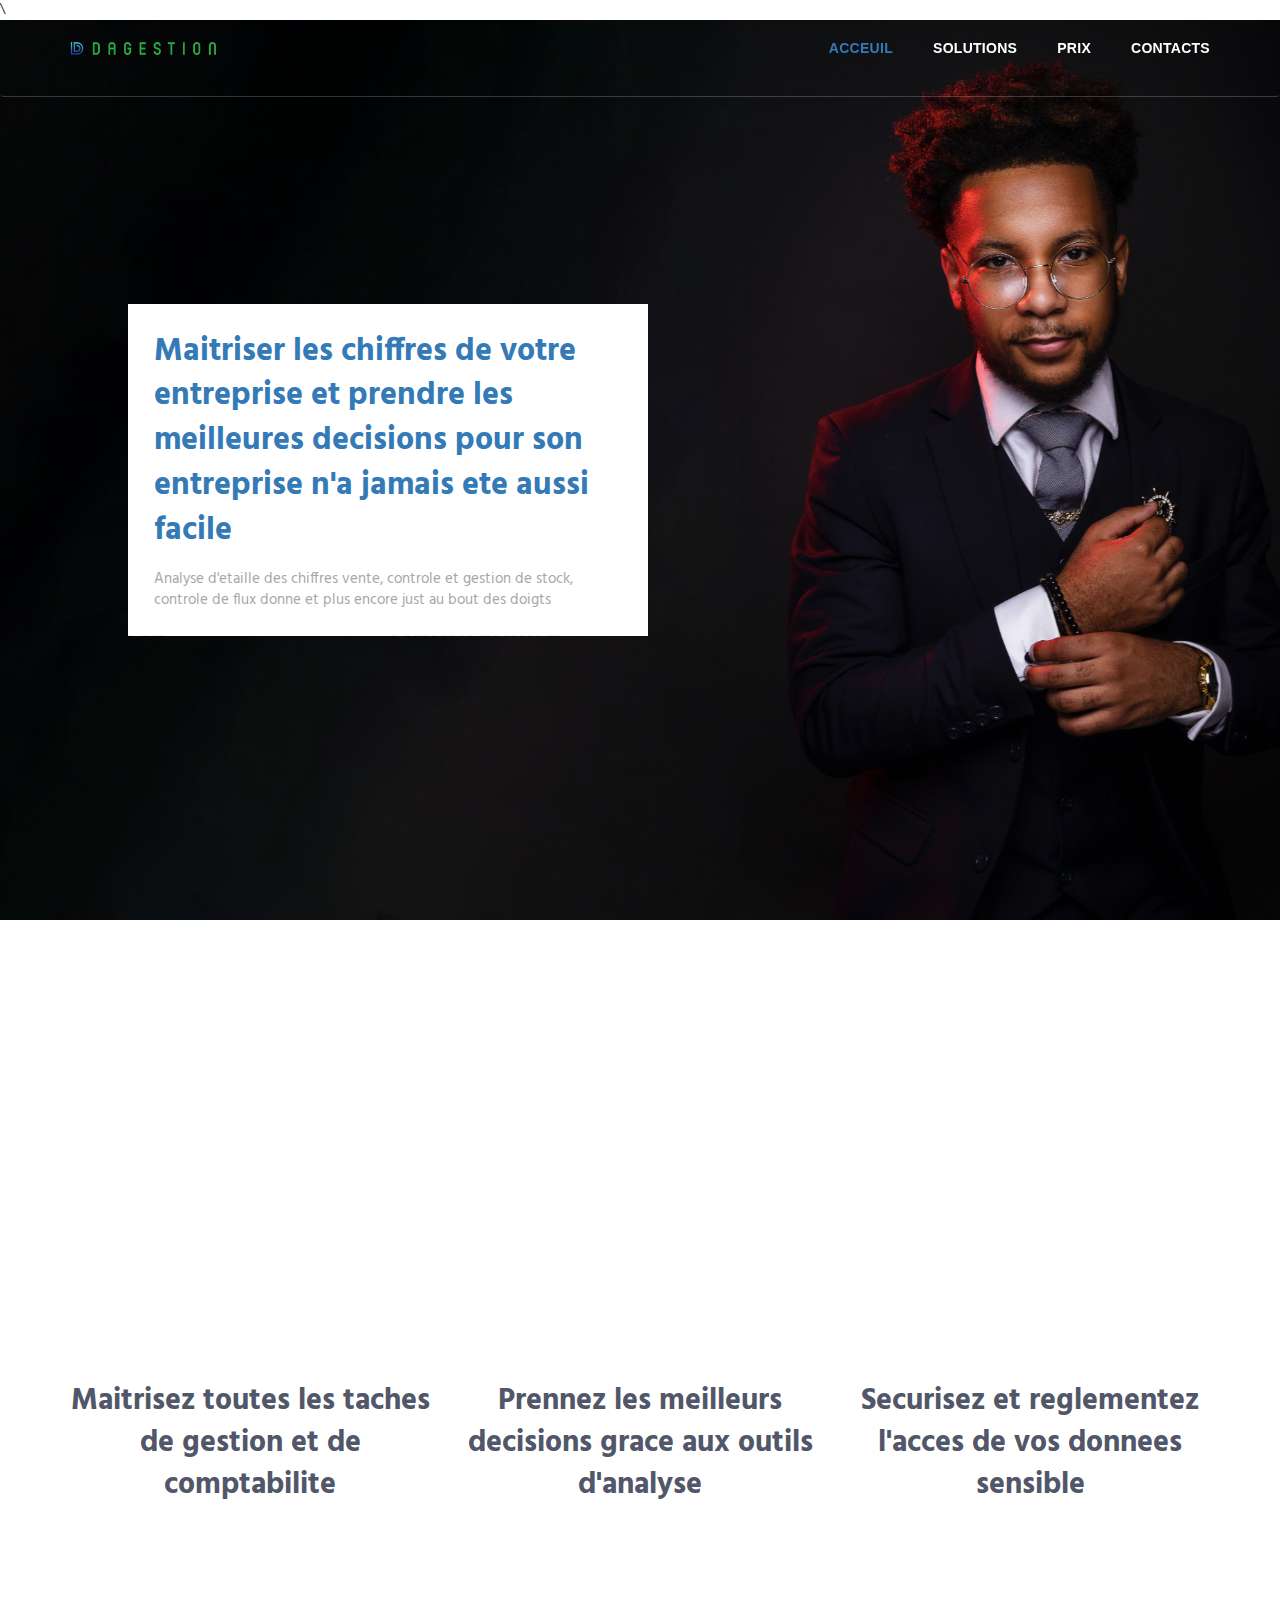
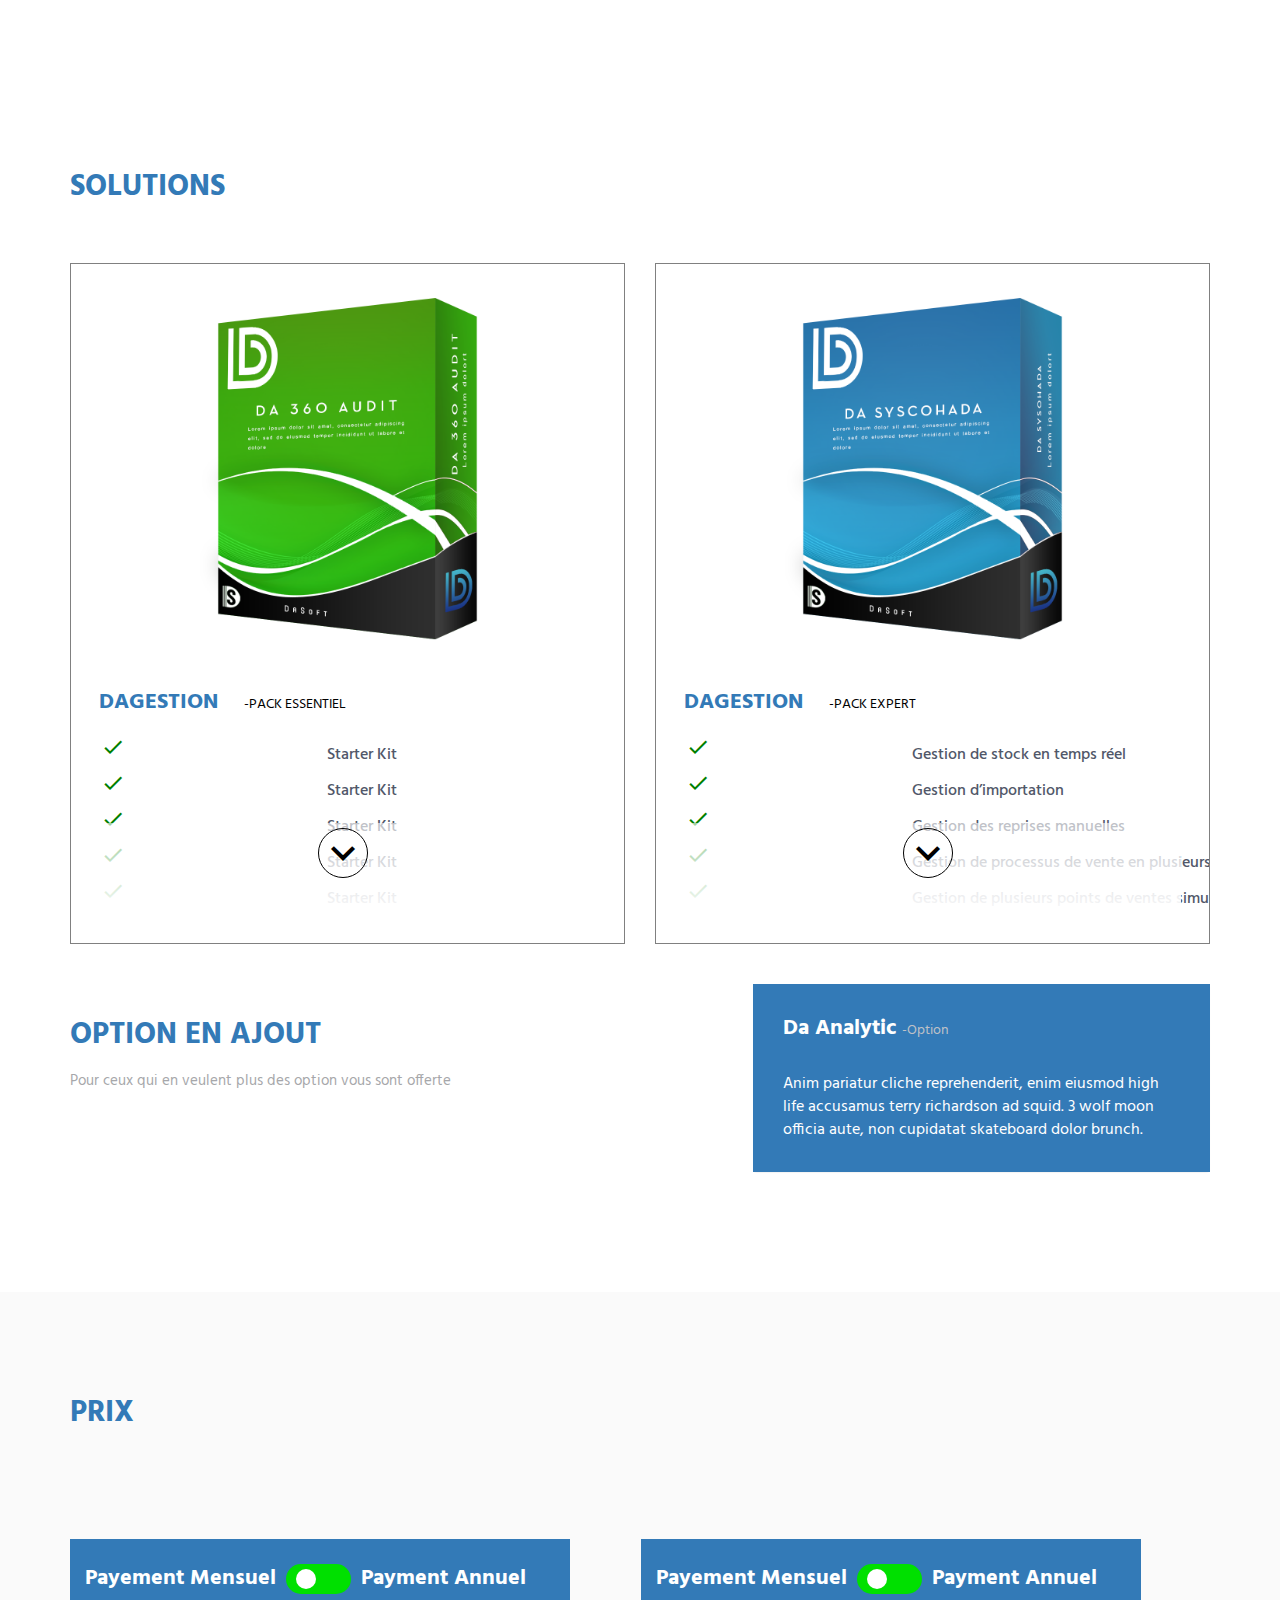
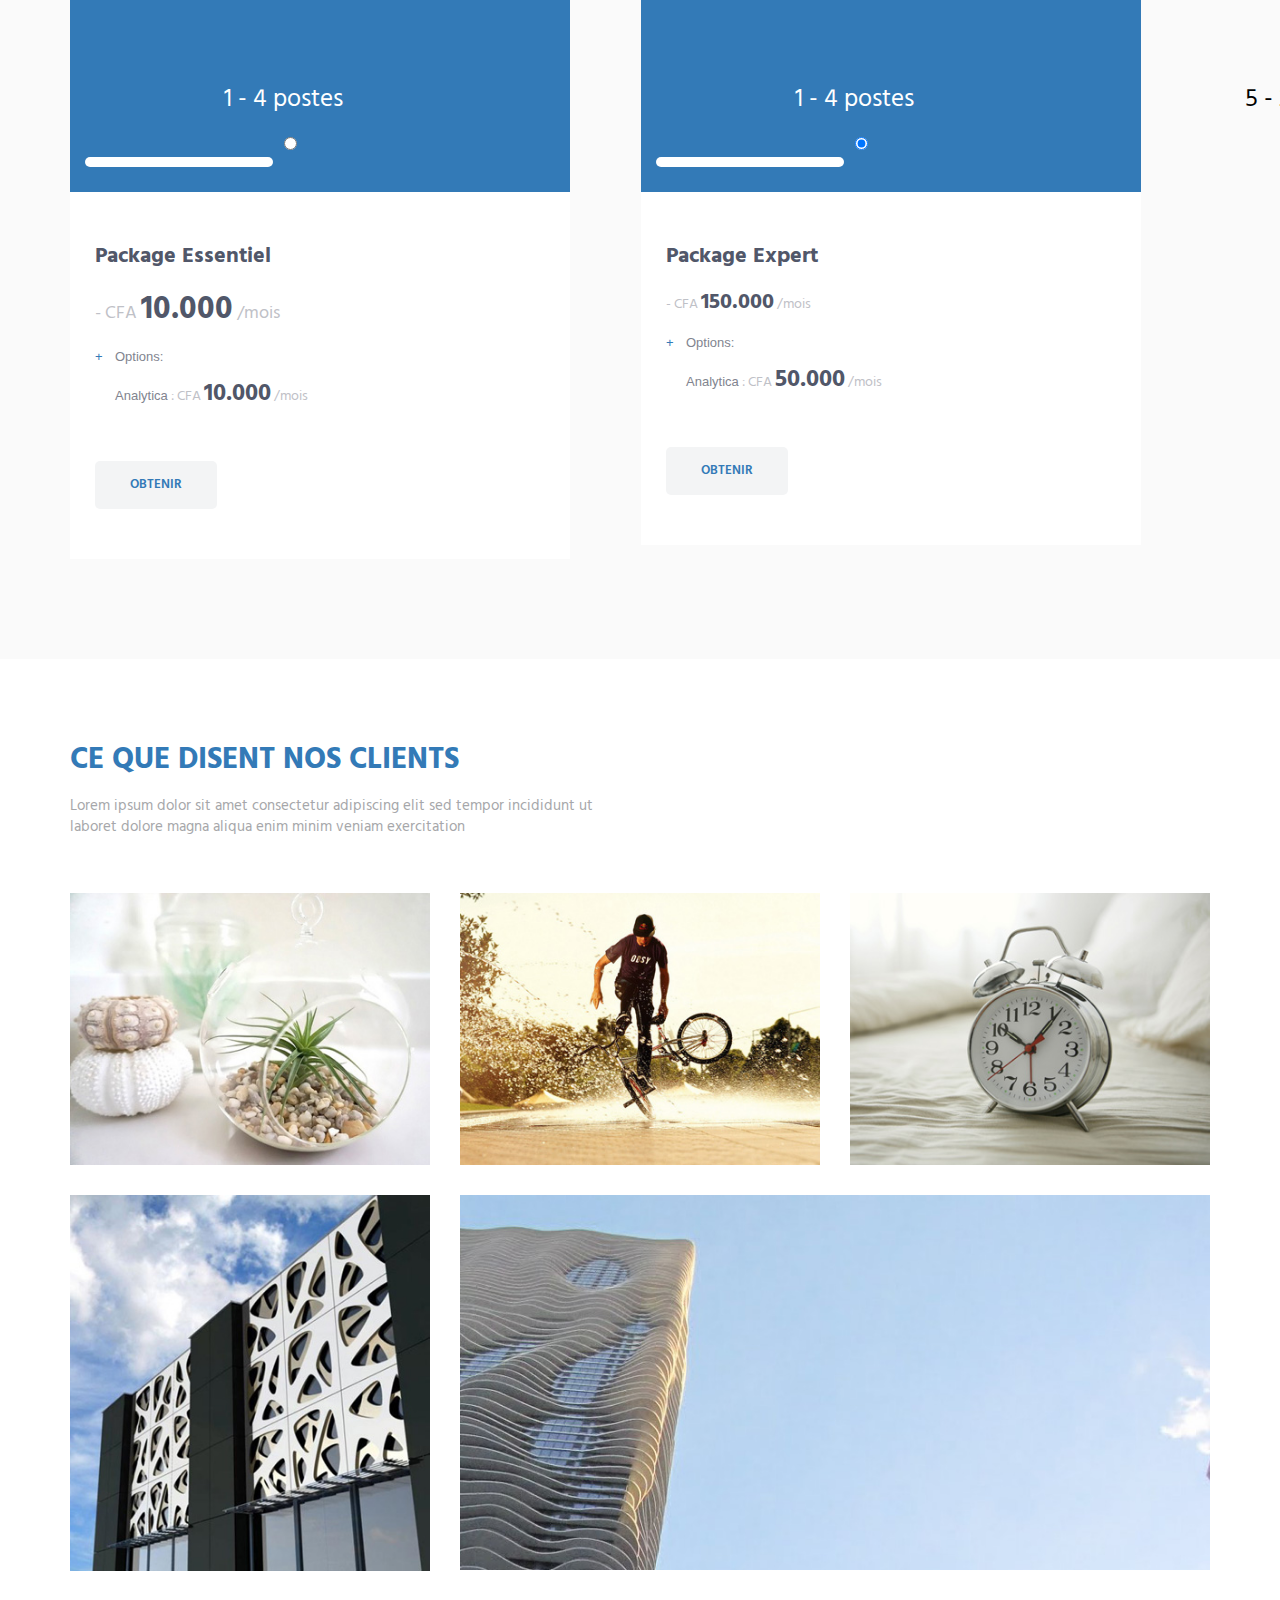
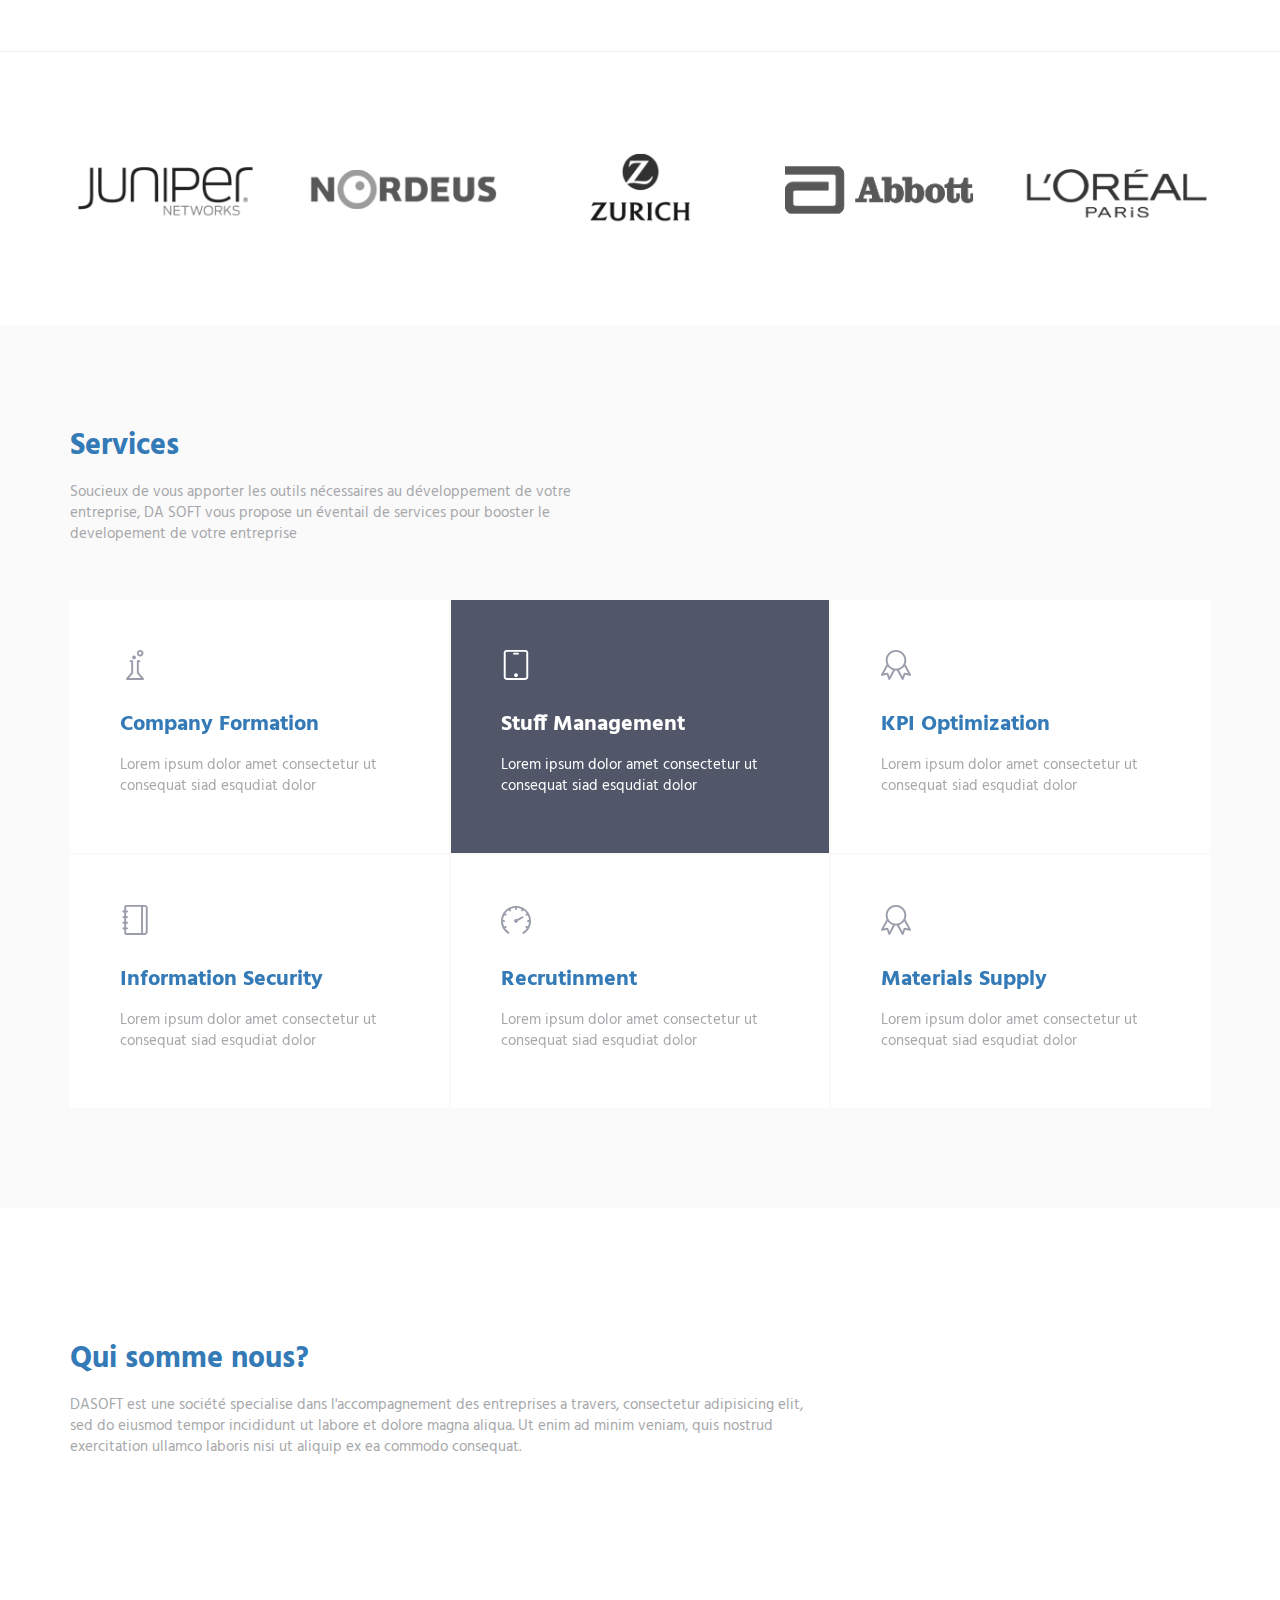
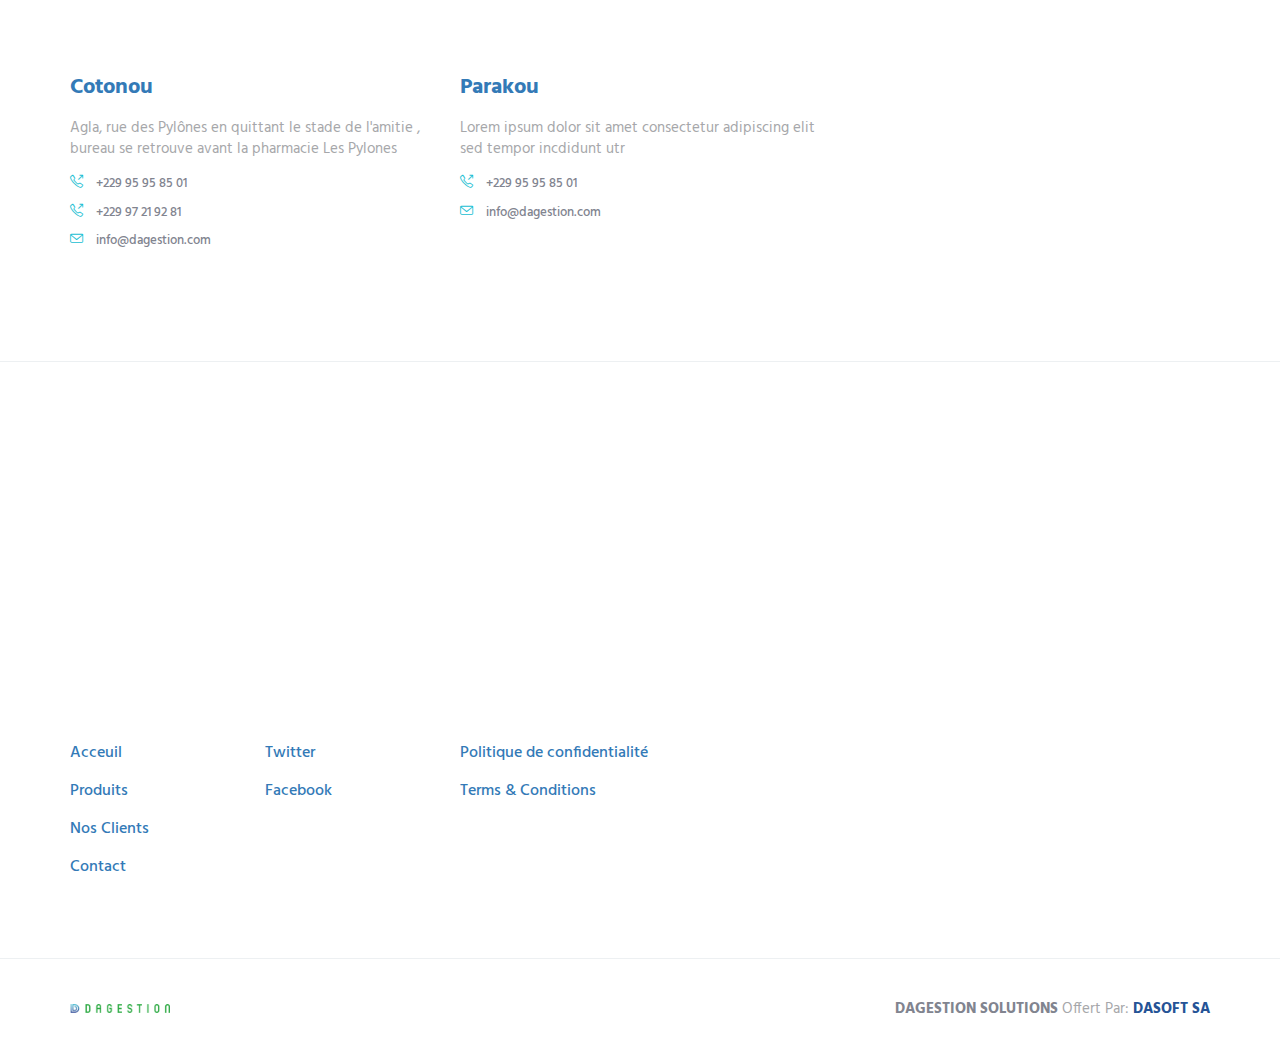
==== index.html @ d32b9fd8 "new additions" ====
<!DOCTYPE html>

<html lang="en" class="no-js">

<head>
    <meta charset="utf-8" />
    <title>FlameOnePage Free Template by FairTech</title>
    <meta http-equiv="X-UA-Compatible" content="IE=edge">
    <meta content="width=device-width, initial-scale=1" name="viewport" />
    <meta content="FlameOnePage freebie theme for web startups by FairTech SEO." name="description" />
    <meta content="FairTech" name="author" />
    <link href="http://fonts.googleapis.com/css?family=Hind:300,400,500,600,700" rel="stylesheet" type="text/css">
    <link href="//netdna.bootstrapcdn.com/font-awesome/4.0.3/css/font-awesome.css" rel="stylesheet">
    <link href="vendor/simple-line-icons/simple-line-icons.min.css" rel="stylesheet" type="text/css" />\
    <link href="https://fonts.googleapis.com/icon?family=Material+Icons" rel="stylesheet">
    <link href="vendor/bootstrap/css/bootstrap.min.css" rel="stylesheet" type="text/css" />
    <link rel="stylesheet" href="css/custom.css">
    <link href="css/animate.css" rel="stylesheet">
    <link href="vendor/swiper/css/swiper.min.css" rel="stylesheet" type="text/css" />
    <link href="css/layout.min.css" rel="stylesheet" type="text/css" />
    <link rel="shortcut icon" href="favicon.ico" />
</head>


<body id="body" data-spy="scroll" data-target=".header">

    <header class="header navbar-fixed-top">
        <nav class="navbar" role="navigation">
            <div class="container">
                <div class="menu-container js_nav-item">
                    <button type="button" class="navbar-toggle" data-toggle="collapse" data-target=".nav-collapse">
                        <span class="sr-only">Toggle navigation</span>
                        <span class="toggle-icon"></span>
                    </button>

                    <div class="logo">
                        <a class="logo-wrap" href="#body">
                            <img class="logo-img logo-img-main" width="250px" height="28px" src="img/logo_dagestion.png"
                                alt="FlameOnePage Logo">
                            <img class="logo-img logo-img-active" width="250px" height="28px"
                                src="img/logo_dagestion.png" alt="FlameOnePage Dark Logo">
                        </a>
                    </div>
                </div>

                <div class="collapse navbar-collapse nav-collapse">

                    <!--div class="language-switcher">
					  <ul class="nav-lang">
                        <li><a class="active" href="#">EN</a></li>
					    <li><a href="#">DE</a></li>
						<li><a href="#">FR</a></li>
					  </ul>
					</div--->

                    <div class="menu-container">
                        <ul class="nav navbar-nav navbar-nav-right">
                            <li class="js_nav-item nav-item"><a class="nav-item-child nav-item-hover"
                                    href="#body">Acceuil</a></li>
                            <li class="js_nav-item nav-item"><a class="nav-item-child nav-item-hover"
                                    href="#products">Solutions</a></li>
                            <li class="js_nav-item nav-item"><a class="nav-item-child nav-item-hover"
                                    href="#price">Prix</a></li>
                            <li class="js_nav-item nav-item"><a class="nav-item-child nav-item-hover"
                                    href="#contact">Contacts</a></li>
                        </ul>
                    </div>
                </div>
            </div>
        </nav>
    </header>

    <!-- <div id="carousel-example-generic" class="carousel slide" data-ride="carousel">
            <div class="container">
                <ol class="carousel-indicators">
                    <li data-target="#carousel-example-generic" data-slide-to="0" class="active"></li>
                    <li data-target="#carousel-example-generic" data-slide-to="1"></li>
                </ol>
            </div>

            <div class="carousel-inner" role="listbox">
                <div class="item active">
                    <img class="img-responsive" src="img/1920x1080/01.jpg" alt="Slider Image">
                    <div class="container">
                        <div class="carousel-centered">
                            <div class="margin-b-40">
                                <h1 class="carousel-title">Hi-End Solutions</h1>
                                <p class="color-white">Lorem ipsum dolor amet consectetur adipiscing dolore magna aliqua <br/> enim minim estudiat veniam siad venumus dolore</p>
                            </div>
                            <a href="#" class="btn-theme btn-theme-sm btn-white-brd text-uppercase">Details</a>
                        </div>
                    </div>
                </div>
                <div class="item">
                    <img class="img-responsive" src="img/1920x1080/02.jpg" alt="Slider Image">
                    <div class="container">
                        <div class="carousel-centered">
                            <div class="margin-b-40">
                                <h2 class="carousel-title">Personal Approach</h2>
                                <p class="color-white">Lorem ipsum dolor amet consectetur adipiscing dolore magna aliqua <br/> enim minim estudiat veniam siad venumus dolore</p>
                            </div>
                            <a href="#" class="btn-theme btn-theme-sm btn-white-brd text-uppercase">Take a Tour</a>
                        </div>
                    </div>
                </div>
            </div>
        </div> -->
    <div class="carousel">
        <div class="carousel-inner">
            <div class="item">
                <img class="img-responsive" src="./img/1920x1080/carousel_0.jpg" alt="firt image bkground">
                <div class="containe">
                    <div class="carousel-centered welcome-message">
                        <p class="moto">
                            Maitriser les chiffres de votre entreprise et prendre les meilleures decisions pour son
                            entreprise
                            n'a jamais ete aussi facile
                        </p>
                        <p>Analyse d'etaille des chiffres vente, controle et gestion de stock, controle de flux donne et
                            plus encore just au bout des doigts</p>

                    </div>
                </div>
            </div>
        </div>

    </div>
    <!--========== SLIDER ==========-->

    <!--========== PAGE LAYOUT ==========-->
    <!-- About -->
    <div id="about">
        <div class="content-lg container">
            <!-- Masonry Grid -->
            <div class="masonry-grid row">
                <div class="masonry-grid-sizer col-xs-6 col-sm-6 col-md-1"></div>
                <div class="masonry-grid-item col-xs-12 col-sm-6 col-md-4 sm-margin-b-30">
                    <img class="full-width img-responsive wow fadeInUp" src="img/500x500/comptabilite.jpg"
                        alt="Portfolio Image" data-wow-duration=".3" data-wow-delay=".2s">
                    <div class="margin-b-60">
                        <h2>Maitrisez toutes les taches de gestion et de comptabilite</h2>
                    </div>
                </div>
                <div class="masonry-grid-item col-xs-12 col-sm-6 col-md-4">
                    <img class="full-width img-responsive wow fadeInUp" src="img/500x500/stats1.jpg"
                        alt="Portfolio Image" data-wow-duration=".3" data-wow-delay=".3s">
                    <div class="margin-b-60">
                        <h2>Prennez les meilleurs decisions grace aux outils d'analyse</h2>
                    </div>
                </div>
                <div class="masonry-grid-item col-xs-12 col-sm-6 col-md-4">
                    <img class="full-width img-responsive wow fadeInUp" src="img/500x500/secutite.jpg"
                        alt="Portfolio Image" data-wow-duration=".3" data-wow-delay=".4s">
                    <div class="margin-t-60 margin-b-60">
                        <h2>Securisez et reglementez l'acces de vos donnees sensible</h2>
                    </div>
                </div>
            </div>
            <!-- End Masonry Grid -->
        </div>


    </div>
    <!-- End About -->

    <!-- Latest Products -->
    <div id="products" class="bg-color-sky-ligh">
        <div class="content-lg container ">
            <div class="row margin-b-40">
                <div class="col-sm-6">
                    <h2>SOLUTIONS</h2>
                </div>
            </div>
            <!--// end row -->

            <div class="row">
                <!-- Latest Products -->
                <div class="col-sm-6 sm-margin-b-50">
                    <div  class="product ">
                        <div class="margin-b-20">
                            <img class="img-responsive" src="img/produits/da_360_audit.png" alt="Latest Products Image">
                        </div>
                        <h4><a href="#">DAGESTION</a> <span class="text-uppercase margin-l-20">-Pack Essentiel</span></h4>
                        <ul>
                            <li><span class="material-icons">done_outline</span>Starter Kit</li>
                            <li><span class="material-icons">done_outline</span>Starter Kit</li>
                            <li><span class="material-icons">done_outline</span>Starter Kit</li>
                            <li><span class="material-icons">done_outline</span>Starter Kit</li>
                            <li><span class="material-icons">done_outline</span>Starter Kit</li>
    
                        </ul>
                        <!-- <div>
                            <a class="link" href="./page/daretaits.html#daretail">En savoir</a>
    
                        </div> -->
                        <div class="more">
                            <span style=" color: black; margin-left: 44%; margin-top: 1%; font-size: 48px;" class="material-icons">
                                expand_more
                                </span>
                        </div>
                    </div>
                </div>
                <!-- End Latest Products -->

                <!-- Latest Products -->
                <div  class="col-sm-6 sm-margin-b-50">
                    <div class="product">
                        <div class="margin-b-20">
                            <img class="img-responsive" src="img/produits/da_syscohada.png" alt="Latest Products Image">
                        </div>
                        <h4><a href="#">DAGESTION</a> <span class="text-uppercase margin-l-20">-Pack Expert</span></h4>
                        <ul>
                            <li><span class="material-icons">done_outline</span>Gestion de stock en temps réel</li>
                            <li><span class="material-icons">done_outline</span>Gestion d’importation</li>
                            <li><span class="material-icons">done_outline</span>Gestion des reprises manuelles</li>
                            <li><span class="material-icons">done_outline</span>Gestion de processus de vente en plusieurs étapes</li>
                            <li><span class="material-icons">done_outline</span>Gestion de plusieurs points de ventes simultané</li>
                            <!-- <li><span class="material-icons">done_outline</span>Gestion des ventes de compensation et de complément</li>
                            <li><span class="material-icons">done_outline</span>Gestion des annulations de vente et de retour de stock très sécurisé</li> -->
                        </ul>
                        <div class="more">
                            <span style=" color: black; margin-left: 44%; margin-top: 1%; font-size: 48px;" class="material-icons">
                                expand_more
                                </span>
                        </div>
                    </div>
                </div>
                <!-- End Latest Products -->
            </div>
            <div id="options" class="row">
                <div class="col-md-5 col-sm-5 md-margin-b-60">
                    <div class="margin-t-50 margin-b-30">
                        <h2>OPTION EN AJOUT</h2>
                        <p>Pour ceux qui en veulent plus des option vous sont offerte</p>
                    </div>
                </div>
                <div class="col-md-5 col-sm-7 col-md-offset-2">
                    <!-- Accordion -->
                    <div class="accordion">
                        <div class="panel-group" id="accordion" role="tablist" aria-multiselectable="true">
                            <div class="panel panel-default">
                                <div class="panel-heading" role="tab" id="headingOne">
                                    <h4 class="panel-title">
                                        <a class="panel-title-child" role="button" data-toggle="collapse"
                                            data-parent="#accordion" href="#collapseOne" aria-expanded="true"
                                            aria-controls="collapseOne">
                                            Da Analytic <span>-Option</span>
                                        </a>
                                    </h4>
                                </div>
                                <div id="collapseOne" class="panel-collapse collapse in" role="tabpanel"
                                    aria-labelledby="headingOne">
                                    <div class="panel-body">
                                        Anim pariatur cliche reprehenderit, enim eiusmod high life accusamus terry
                                        richardson ad squid. 3 wolf moon officia aute, non cupidatat skateboard dolor
                                        brunch.
                                    </div>
                                </div>
                            </div>
                            <!-- <div class="panel panel-default">
                                <div class="panel-heading" role="tab" id="headingTwo">
                                    <h4 class="panel-title">
                                        <a class="collapsed panel-title-child" role="button" data-toggle="collapse"
                                            data-parent="#accordion" href="#collapseTwo" aria-expanded="false"
                                            aria-controls="collapseTwo">
                                            Air Controle <span>-Option</span>
                                        </a>
                                    </h4>
                                </div>
                                <div id="collapseTwo" class="panel-collapse collapse" role="tabpanel"
                                    aria-labelledby="headingTwo">
                                    <div class="panel-body">
                                        Anim pariatur cliche reprehenderit, enim eiusmod high life accusamus terry
                                        richardson ad squid. 3 wolf moon officia aute, non cupidatat skateboard dolor
                                        brunch.
                                    </div>
                                </div>
                            </div> -->
                        </div>
                    </div>
                    <!-- End Accodrion -->
                </div>
            </div>
            <!--// end row -->
            <!--// end row -->
        </div>
    </div>
    <!-- End Latest Products -->

    <!-- Pricing -->
    <div id="price">
        <div class="bg-color-sky-light">
            <div class="content-lg container">
                <div class="row margin-b-40">
                    <div class="col-sm-6">
                        <h2>PRIX</h2>
                    </div>
                </div>
                <div class="row row-space-1">
                    <div class=" col-sm-6 sm-margin-b-2">
                        <!-- Pricing -->
                        <div class="pricing">
                            <div  class=" pricing-top">
                               
                                    <div style="display: flex; ">

                                        <h3 style="color: white;">Payement Mensuel</h5>
                                        <div class="toogle"
                                            onclick="handlePaymentPeriod()">
                                            <div id="toogler" class="toogle-month"></div>
                                        </div>
                                        <h3 style="color: white;">Payment Annuel</h5>
                                    </div>
                                    <div style="display: flex; padding-top: 4%; padding-right: 8%; padding-left: 8%; ">
                                        <div class="post" style="margin-right: 30%;">
                                            <span style="margin-bottom: 5px;" id="pricing-icon" class="material-icons first-light">
                                                monitor
                                            </span>
                                            <p style="color: white; " class="first-light">1 - 4 postes</p>
                                            <!-- <p style="color: white; ">Posts</p> -->
                                            <div>
                                                <!-- <div></div> -->
                                                <input type="radio"onclick="handleMoveBar(1)" name="post" value="1" checked="true"/>

                                            </div>
                                        </div>
                                       
                                        <div class="post" style="margin-left: auto;">
                                            <span style="margin-bottom: 5px; color: black;" id="pricing-icon" class="material-icons second-light">
                                                monitor
                                            </span>
                                            <p style="color: black; text-align: center;" class="second-light">5 - 20 postes</p>
                                            <div>
                                                <!-- <div></div> -->
                                                <!-- <div></div> -->
                                                <input type="radio" onclick="handleMoveBar(5)" name="post" value="5"/>
                                            </div>
                                        </div>

                                    </div>
                                    <div class="selection-bar"></div>

                            </div>
                            <div style="padding: 10% 5% 10% 5%;">

                                <h3>Package Essentiel</h3>
                                <h3 id="price-amount"><span> - CFA </span>10.000<span> /mois</span></h3>
                                <ul class="list-unstyled pricing-list margin-b-50">
                                    <li class="pricing-list-item">Options:</li>
                                    <ul class="list-unstyled pricing-list margin-b-50">
                                        <li class="option-list-item ">Analytica <span><span> : CFA </span>
                                            <span id="option-price">10.000</span><span> /mois</span></span></li>
                                    </ul>
                                </ul>
                                <a href="pricing.html"
                                    class="btn-theme btn-theme-sm btn-default-bg text-uppercase">Obtenir</a>
                            </div>
                        </div>
                        <!-- End Pricing -->
                    </div>
                    <div class="col-sm-6 sm-margin-b-2">
                        <!-- Pricing -->
                        <div class="pricing">
                            <div  class=" pricing-top">
                               
                                    <div style="display: flex; ">

                                        <h3 style="color: white;">Payement Mensuel</h5>
                                        <div class="toogle"
                                            onclick="handlePaymentPeriodBis()">
                                            <div id="toogler2" class="toogle-month"></div>
                                        </div>
                                        <h3 style="color: white;">Payment Annuel</h5>
                                    </div>
                                    <div style="display: flex; padding-top: 4%; padding-right: 8%; padding-left: 8%; ">
                                        <div class="post" style="margin-right: 30%;">
                                            <span style="margin-bottom: 5px;" id="pricing-icon" class="material-icons first-light">
                                                monitor
                                            </span>
                                            <p style="color: white; " class="first-light">1 - 4 postes</p>
                                            <!-- <p style="color: white; ">Posts</p> -->
                                            <div>
                                                <!-- <div></div> -->
                                                <input type="radio"onclick="handleMoveBarBis(1)" name="post" value="1" checked="true"/>

                                            </div>
                                        </div>
                                       
                                        <div class="post" style="margin-left: auto;">
                                            <span style="margin-bottom: 5px; color: black;" id="pricing-icon" class="material-icons second-light">
                                                monitor
                                            </span>
                                            <p style="color: black; text-align: center;" class="second-light">5 - 20 postes</p>
                                            <div>
                                                <!-- <div></div> -->
                                                <!-- <div></div> -->
                                                <input type="radio" onclick="handleMoveBarBis(5)" name="post" value="5"/>
                                            </div>
                                        </div>

                                    </div>
                                    <div class="selection-bar"></div>

                            </div>
                            <div style="padding: 10% 5% 10% 5%;">

                                <h3>Package Expert</h3>
                                <h3 id="price-amount2"><span> - CFA </span>150.000<span> /mois</span></h3>
                                <ul class="list-unstyled pricing-list margin-b-50">
                                    <li class="pricing-list-item">Options:</li>
                                    <ul class="list-unstyled pricing-list margin-b-50">
                                        <li class="option-list-item ">Analytica <span><span> : CFA </span>
                                            <span id="option-price">50.000</span><span> /mois</span></span></li>
                                    </ul>
                                </ul>
                                <a href="pricing.html"
                                    class="btn-theme btn-theme-sm btn-default-bg text-uppercase">Obtenir</a>
                            </div>
                        </div>
                        <!-- End Pricing -->
                    </div>
                </div>
                <!--// end row -->
            </div>
        </div>
    </div>
    <!-- End Pricing -->

    <!-- Work -->
    <div id="work">
        <div class="section-seperator">
            <div class="content-md container">
                <div class="row margin-b-40">
                    <div class="col-sm-6">
                        <h2>CE QUE DISENT NOS CLIENTS</h2>
                        <p>Lorem ipsum dolor sit amet consectetur adipiscing elit sed tempor incididunt ut laboret
                            dolore magna aliqua enim minim veniam exercitation</p>
                    </div>
                </div>
                <!--// end row -->

                <!-- Masonry Grid -->
                <div class="masonry-grid row">


                    <div class="masonry-grid-item col-xs-12 col-sm-6 col-md-4 md-margin-b-30">
                        <!-- Work -->
                        <div class="work work-popup-trigger">
                            <div class="work-overlay">
                                <img class="full-width img-responsive" src="img/397x300/01.jpg" alt="Portfolio Image">
                            </div>
                            <div class="work-popup-overlay">
                                <div class="work-popup-content">
                                    <a href="javascript:void(0);" class="work-popup-close">Hide</a>
                                    <div class="margin-b-30">
                                        <h3 class="margin-b-5">Art Of Coding</h3>
                                        <span>Clean &amp; Minimalistic Design</span>
                                    </div>
                                    <div class="row">
                                        <div class="col-sm-8 work-popup-content-divider sm-margin-b-20">
                                            <div class="margin-t-10 sm-margin-t-0">
                                                <p>Duis aute irure dolor in reprehenderit in voluptate velit esse cillum
                                                    dolore eu fugiat nulla pariatur. Excepteur sint occaecat cupidatat
                                                    non proident, sunt in culpa qui officia deserunt mollit anim id est
                                                    laborum.</p>
                                                <p>Lorem ipsum dolor sit amet, consectetur adipisicing elit, sed do
                                                    eiusmod tempor incididunt ut labore et dolore magna aliqua. Ut enim
                                                    ad minim veniam, quis nostrud.</p>
                                                <ul class="list-inline work-popup-tag">
                                                    <li class="work-popup-tag-item"><a class="work-popup-tag-link"
                                                            href="#">Strategy,</a></li>
                                                    <li class="work-popup-tag-item"><a class="work-popup-tag-link"
                                                            href="#">Implementation,</a></li>
                                                    <li class="work-popup-tag-item"><a class="work-popup-tag-link"
                                                            href="#">Credentials</a></li>
                                                </ul>
                                            </div>
                                        </div>
                                        <div class="col-sm-4">
                                            <div class="margin-t-10 sm-margin-t-0">
                                                <p class="margin-b-5"><strong>Project Manager:</strong> Boris Becker</p>
                                                <p class="margin-b-5"><strong>Executive:</strong> Heike Macatsch</p>
                                                <p class="margin-b-5"><strong>Architect:</strong> Oliver Pocher</p>
                                                <p class="margin-b-5"><strong>Client:</strong> FairTech</p>
                                            </div>
                                        </div>
                                    </div>
                                </div>
                            </div>
                        </div>
                        <!-- End Work -->
                    </div>
                    <div class="masonry-grid-item col-xs-12 col-sm-6 col-md-4 md-margin-b-30">
                        <!-- Work -->
                        <div class="work work-popup-trigger">
                            <div class="work-overlay">
                                <img class="full-width img-responsive" src="img/397x300/02.jpg" alt="Portfolio Image">
                            </div>
                            <div class="work-popup-overlay">
                                <div class="work-popup-content">
                                    <a href="javascript:void(0);" class="work-popup-close">Hide</a>
                                    <div class="margin-b-30">
                                        <h3 class="margin-b-5">Art Of Coding</h3>
                                        <span>Clean &amp; Minimalistic Design</span>
                                    </div>
                                    <div class="row">
                                        <div class="col-sm-8 work-popup-content-divider sm-margin-b-20">
                                            <div class="margin-t-10 sm-margin-t-0">
                                                <p>Duis aute irure dolor in reprehenderit in voluptate velit esse cillum
                                                    dolore eu fugiat nulla pariatur. Excepteur sint occaecat cupidatat
                                                    non proident, sunt in culpa qui officia deserunt mollit anim id est
                                                    laborum.</p>
                                                <p>Lorem ipsum dolor sit amet, consectetur adipisicing elit, sed do
                                                    eiusmod tempor incididunt ut labore et dolore magna aliqua. Ut enim
                                                    ad minim veniam, quis nostrud.</p>
                                                <ul class="list-inline work-popup-tag">
                                                    <li class="work-popup-tag-item"><a class="work-popup-tag-link"
                                                            href="#">Strategy,</a></li>
                                                    <li class="work-popup-tag-item"><a class="work-popup-tag-link"
                                                            href="#">Implementation,</a></li>
                                                    <li class="work-popup-tag-item"><a class="work-popup-tag-link"
                                                            href="#">Credentials</a></li>
                                                </ul>
                                            </div>
                                        </div>
                                        <div class="col-sm-4">
                                            <div class="margin-t-10 sm-margin-t-0">
                                                <p class="margin-b-5"><strong>Project Manager:</strong> Boris Becker</p>
                                                <p class="margin-b-5"><strong>Executive:</strong> Heike Macatsch</p>
                                                <p class="margin-b-5"><strong>Architect:</strong> Oliver Pocher</p>
                                                <p class="margin-b-5"><strong>Client:</strong> Keenthemes</p>
                                            </div>
                                        </div>
                                    </div>
                                </div>
                            </div>
                        </div>
                        <!-- End Work -->
                    </div>
                    <div class="masonry-grid-item col-xs-12 col-sm-6 col-md-4">
                        <!-- Work -->
                        <div class="work work-popup-trigger">
                            <div class="work-overlay">
                                <img class="full-width img-responsive" src="img/397x300/03.jpg" alt="Portfolio Image">
                            </div>
                            <div class="work-popup-overlay">
                                <div class="work-popup-content">
                                    <a href="javascript:void(0);" class="work-popup-close">Hide</a>
                                    <div class="margin-b-30">
                                        <h3 class="margin-b-5">Art Of Coding</h3>
                                        <span>Clean &amp; Minimalistic Design</span>
                                    </div>
                                    <div class="row">
                                        <div class="col-sm-8 work-popup-content-divider sm-margin-b-20">
                                            <div class="margin-t-10 sm-margin-t-0">
                                                <p>Duis aute irure dolor in reprehenderit in voluptate velit esse cillum
                                                    dolore eu fugiat nulla pariatur. Excepteur sint occaecat cupidatat
                                                    non proident, sunt in culpa qui officia deserunt mollit anim id est
                                                    laborum.</p>
                                                <p>Lorem ipsum dolor sit amet, consectetur adipisicing elit, sed do
                                                    eiusmod tempor incididunt ut labore et dolore magna aliqua. Ut enim
                                                    ad minim veniam, quis nostrud.</p>
                                                <ul class="list-inline work-popup-tag">
                                                    <li class="work-popup-tag-item"><a class="work-popup-tag-link"
                                                            href="#">Strategy,</a></li>
                                                    <li class="work-popup-tag-item"><a class="work-popup-tag-link"
                                                            href="#">Implementation,</a></li>
                                                    <li class="work-popup-tag-item"><a class="work-popup-tag-link"
                                                            href="#">Credentials</a></li>
                                                </ul>
                                            </div>
                                        </div>
                                        <div class="col-sm-4">
                                            <div class="margin-t-10 sm-margin-t-0">
                                                <p class="margin-b-5"><strong>Project Manager:</strong> Boris Becker</p>
                                                <p class="margin-b-5"><strong>Executive:</strong> Heike Macatsch</p>
                                                <p class="margin-b-5"><strong>Architect:</strong> Oliver Pocher</p>
                                                <p class="margin-b-5"><strong>Client:</strong> Keenthemes</p>
                                            </div>
                                        </div>
                                    </div>
                                </div>
                            </div>
                        </div>
                        <!-- End Work -->
                    </div>
                    <div class="masonry-grid-sizer col-xs-6 col-sm-6 col-md-1"></div>
                    <div class="masonry-grid-item col-xs-12 col-sm-6 col-md-4 margin-b-30">
                        <!-- Work -->
                        <div class="work work-popup-trigger">
                            <div class="work-overlay">
                                <img class="full-width img-responsive" src="img/397x415/01.jpg" alt="Portfolio Image">
                            </div>
                            <div class="work-popup-overlay">
                                <div class="work-popup-content">
                                    <a href="javascript:void(0);" class="work-popup-close">Hide</a>
                                    <div class="margin-b-30">
                                        <h3 class="margin-b-5">Art Of Coding</h3>
                                        <span>Clean &amp; Minimalistic Design</span>
                                    </div>
                                    <div class="row">
                                        <div class="col-sm-8 work-popup-content-divider sm-margin-b-20">
                                            <div class="margin-t-10 sm-margin-t-0">
                                                <p>Duis aute irure dolor in reprehenderit in voluptate velit esse cillum
                                                    dolore eu fugiat nulla pariatur. Excepteur sint occaecat cupidatat
                                                    non proident, sunt in culpa qui officia deserunt mollit anim id est
                                                    laborum.</p>
                                                <p>Lorem ipsum dolor sit amet, consectetur adipisicing elit, sed do
                                                    eiusmod tempor incididunt ut labore et dolore magna aliqua. Ut enim
                                                    ad minim veniam, quis nostrud.</p>
                                                <ul class="list-inline work-popup-tag">
                                                    <li class="work-popup-tag-item"><a class="work-popup-tag-link"
                                                            href="#">Strategy,</a></li>
                                                    <li class="work-popup-tag-item"><a class="work-popup-tag-link"
                                                            href="#">Implementation,</a></li>
                                                    <li class="work-popup-tag-item"><a class="work-popup-tag-link"
                                                            href="#">Credentials</a></li>
                                                </ul>
                                            </div>
                                        </div>
                                        <div class="col-sm-4">
                                            <div class="margin-t-10 sm-margin-t-0">
                                                <p class="margin-b-5"><strong>Project Manager:</strong> Boris Becker</p>
                                                <p class="margin-b-5"><strong>Executive:</strong> Heike Macatsch</p>
                                                <p class="margin-b-5"><strong>Architect:</strong> Oliver Pocher</p>
                                                <p class="margin-b-5"><strong>Client:</strong> FairTech</p>
                                            </div>
                                        </div>
                                    </div>
                                </div>
                            </div>
                        </div>
                        <!-- End Work -->
                    </div>
                    <div class="masonry-grid-item col-xs-12 col-sm-6 col-md-8 margin-b-30">
                        <!-- Work -->
                        <div class="work work-popup-trigger">
                            <div class="work-overlay">
                                <img class="full-width img-responsive" src="img/800x400/01.jpg" alt="Portfolio Image">
                            </div>
                            <div class="work-popup-overlay">
                                <div class="work-popup-content">
                                    <a href="javascript:void(0);" class="work-popup-close">Hide</a>
                                    <div class="margin-b-30">
                                        <h3 class="margin-b-5">Art Of Coding</h3>
                                        <span>Clean &amp; Minimalistic Design</span>
                                    </div>
                                    <div class="row">
                                        <div class="col-sm-8 work-popup-content-divider sm-margin-b-20">
                                            <div class="margin-t-10 sm-margin-t-0">
                                                <p>Duis aute irure dolor in reprehenderit in voluptate velit esse cillum
                                                    dolore eu fugiat nulla pariatur. Excepteur sint occaecat cupidatat
                                                    non proident, sunt in culpa qui officia deserunt mollit anim id est
                                                    laborum.</p>
                                                <p>Lorem ipsum dolor sit amet, consectetur adipisicing elit, sed do
                                                    eiusmod tempor incididunt ut labore et dolore magna aliqua. Ut enim
                                                    ad minim veniam, quis nostrud.</p>
                                                <ul class="list-inline work-popup-tag">
                                                    <li class="work-popup-tag-item"><a class="work-popup-tag-link"
                                                            href="#">Strategy,</a></li>
                                                    <li class="work-popup-tag-item"><a class="work-popup-tag-link"
                                                            href="#">Implementation,</a></li>
                                                    <li class="work-popup-tag-item"><a class="work-popup-tag-link"
                                                            href="#">Credentials</a></li>
                                                </ul>
                                            </div>
                                        </div>
                                        <div class="col-sm-4">
                                            <div class="margin-t-10 sm-margin-t-0">
                                                <p class="margin-b-5"><strong>Project Manager:</strong> Boris Becker</p>
                                                <p class="margin-b-5"><strong>Executive:</strong> Heike Macatsch</p>
                                                <p class="margin-b-5"><strong>Architect:</strong> Oliver Pocher</p>
                                                <p class="margin-b-5"><strong>Client:</strong> FairTech</p>
                                            </div>
                                        </div>
                                    </div>
                                </div>
                            </div>
                        </div>
                        <!-- End Work -->
                    </div>
                </div>
                <!-- End Masonry Grid -->
            </div>
        </div>

        <!-- Clients -->
        <div class="content-lg container">
            <!-- Swiper Clients -->
            <div class="swiper-slider swiper-clients">
                <!-- Swiper Wrapper -->
                <div class="swiper-wrapper">
                    <div class="swiper-slide">
                        <img class="swiper-clients-img" src="img/clients/01.png" alt="Clients Logo">
                    </div>
                    <div class="swiper-slide">
                        <img class="swiper-clients-img" src="img/clients/02.png" alt="Clients Logo">
                    </div>
                    <div class="swiper-slide">
                        <img class="swiper-clients-img" src="img/clients/03.png" alt="Clients Logo">
                    </div>
                    <div class="swiper-slide">
                        <img class="swiper-clients-img" src="img/clients/04.png" alt="Clients Logo">
                    </div>
                    <div class="swiper-slide">
                        <img class="swiper-clients-img" src="img/clients/05.png" alt="Clients Logo">
                    </div>
                    <div class="swiper-slide">
                        <img class="swiper-clients-img" src="img/clients/06.png" alt="Clients Logo">
                    </div>
                </div>
                <!-- End Swiper Wrapper -->
            </div>
            <!-- End Swiper Clients -->
        </div>
        <!-- End Clients -->
    </div>
    <!-- End Work -->

    <!-- Services -->
    <div id="services">
        <div class="bg-color-sky-light" data-auto-height="true">
            <div class="content-lg container">
                <div class="row margin-b-40">
                    <div class="col-sm-6">
                        <h2>Services</h2>
                        <p>Soucieux de vous apporter les outils nécessaires au développement de votre entreprise, DA
                            SOFT vous propose un éventail de services pour booster le developement de votre entreprise
                        </p>
                    </div>
                </div>
                <!--// end row -->

                <div class="row row-space-1 margin-b-2">
                    <div class="col-sm-4 sm-margin-b-2">
                        <div class="service" data-height="height">
                            <div class="service-element">
                                <i class="service-icon icon-chemistry"></i>
                            </div>
                            <div class="service-info">
                                <h3>Company Formation</h3>
                                <p class="margin-b-5">Lorem ipsum dolor amet consectetur ut consequat siad esqudiat
                                    dolor</p>
                            </div>
                            <a href="#" class="content-wrapper-link"></a>
                        </div>
                    </div>
                    <div class="col-sm-4 sm-margin-b-2">
                        <div class="service bg-color-base" data-height="height">
                            <div class="service-element">
                                <i class="service-icon color-white icon-screen-tablet"></i>
                            </div>
                            <div class="service-info">
                                <h3 class="color-white">Stuff Management</h3>
                                <p class="color-white margin-b-5">Lorem ipsum dolor amet consectetur ut consequat siad
                                    esqudiat dolor</p>
                            </div>
                            <a href="#" class="content-wrapper-link"></a>
                        </div>
                    </div>
                    <div class="col-sm-4">
                        <div class="service" data-height="height">
                            <div class="service-element">
                                <i class="service-icon icon-badge"></i>
                            </div>
                            <div class="service-info">
                                <h3>KPI Optimization</h3>
                                <p class="margin-b-5">Lorem ipsum dolor amet consectetur ut consequat siad esqudiat
                                    dolor</p>
                            </div>
                            <a href="#" class="content-wrapper-link"></a>
                        </div>
                    </div>
                </div>
                <!--// end row -->

                <div class="row row-space-1">
                    <div class="col-sm-4 sm-margin-b-2">
                        <div class="service" data-height="height">
                            <div class="service-element">
                                <i class="service-icon icon-notebook"></i>
                            </div>
                            <div class="service-info">
                                <h3>Information Security</h3>
                                <p class="margin-b-5">Lorem ipsum dolor amet consectetur ut consequat siad esqudiat
                                    dolor</p>
                            </div>
                            <a href="#" class="content-wrapper-link"></a>
                        </div>
                    </div>
                    <div class="col-sm-4 sm-margin-b-2">
                        <div class="service" data-height="height">
                            <div class="service-element">
                                <i class="service-icon icon-speedometer"></i>
                            </div>
                            <div class="service-info">
                                <h3>Recrutinment</h3>
                                <p class="margin-b-5">Lorem ipsum dolor amet consectetur ut consequat siad esqudiat
                                    dolor</p>
                            </div>
                            <a href="#" class="content-wrapper-link"></a>
                        </div>
                    </div>
                    <div class="col-sm-4">
                        <div class="service" data-height="height">
                            <div class="service-element">
                                <i class="service-icon icon-badge"></i>
                            </div>
                            <div class="service-info">
                                <h3>Materials Supply</h3>
                                <p class="margin-b-5">Lorem ipsum dolor amet consectetur ut consequat siad esqudiat
                                    dolor</p>
                            </div>
                            <a href="#" class="content-wrapper-link"></a>
                        </div>
                    </div>
                </div>
                <!--// end row -->
            </div>
        </div>
    </div>
    <!-- End Service -->
    <div id="dasoft">
        <div class="content-lg container">
            <div class="row">
                <div class="col-md-8 col-sm-5 md-margin-b-60">
                    <div class="margin-t-50 margin-b-30">
                        <h2>Qui somme nous?</h2>
                        <p>DASOFT est une société specialise dans l'accompagnement des entreprises a travers,
                            consectetur
                            adipisicing elit, sed do eiusmod tempor incididunt ut labore et dolore magna aliqua. Ut enim
                            ad
                            minim veniam, quis nostrud exercitation ullamco laboris nisi ut aliquip ex ea commodo
                            consequat.
                        </p>
                    </div>
                    <!-- <a href="#" class="btn-theme btn-theme-sm btn-white-bg text-uppercase">More...</a> -->
                </div>
            </div>
        </div>
    </div>
    <!-- Contact -->
    <div id="contact">
        <!-- Contact List -->
        <div class="section-seperator">
            <div class="content-lg container">
                <div class="row">
                    <!-- Contact List -->
                    <div class="col-sm-4 sm-margin-b-50">
                        <h3><a href="http://ft-seo.ch/">Cotonou</a></h3>
                        <p>Agla, rue des Pylônes en quittant le stade de l'amitie , bureau se retrouve avant la
                            pharmacie Les Pylones</p>
                        <ul class="list-unstyled contact-list">
                            <li><i class="margin-r-10 color-base icon-call-out"></i> +229 95 95 85 01</li>
                            <li><i class="margin-r-10 color-base icon-call-out"></i> +229 97 21 92 81</li>
                            <li><i class="margin-r-10 color-base icon-envelope"></i> info@dagestion.com</li>
                        </ul>
                    </div>
                    <!-- End Contact List -->

                    <!-- Contact List -->
                    <div class="col-sm-4 sm-margin-b-50">
                        <h3><a href="http://ft-seo.ch/">Parakou</a></h3>
                        <p>Lorem ipsum dolor sit amet consectetur adipiscing elit sed tempor incdidunt utr</p>
                        <ul class="list-unstyled contact-list">
                            <li><i class="margin-r-10 color-base icon-call-out"></i> +229 95 95 85 01</li>
                            <li><i class="margin-r-10 color-base icon-envelope"></i> info@dagestion.com</li>
                        </ul>
                    </div>
                    <!-- End Contact List -->

                    <!-- Contact List -->
                    <!-- <div class="col-sm-4 sm-margin-b-50">
                                    <h3><a href="http://ft-seo.ch/">Manchester</a> <span
                                            class="text-uppercase margin-l-20">CEO</span></h3>
                                    <p>Lorem ipsum dolor sit amet consectetur adipiscing elit sed tempor incdidunt ut laboret
                                        dolor magna ut consequat siad esqudiat dolor</p>
                                    <ul class="list-unstyled contact-list">
                                        <li><i class="margin-r-10 color-base icon-call-out"></i> +44 654 583 5518</li>
                                        <li><i class="margin-r-10 color-base icon-envelope"></i> ceo@flameonepage.com</li>
                                    </ul>
                                </div> -->
                    <!-- End Contact List -->
                </div>
                <!--// end row -->
            </div>
        </div>
        <!-- End Contact List -->

        <!-- Google Map -->
        <div class="map height-300">
            <!-- <iframe
                            src="https://www.google.com/maps/embed?pb=!1m18!1m12!1m3!1d2724.0694570748947!2d7.455080415208266!3d46.94067397914616!2m3!1f0!2f0!3f0!3m2!1i1024!2i768!4f13.1!3m3!1m2!1s0x478e39d0cf20e8d1%3A0x9daac4cd3043d067!2sThunstrasse+50%2C+3005+Bern%2C+Switzerland!5e0!3m2!1sen!2sin!4v1496749852928"
                            width="100%" height="100%" frameborder="0" style="border:0" allowfullscreen></iframe> -->
            <iframe
                src="https://www.google.com/maps/embed?pb=!1m18!1m12!1m3!1d730.9683431001392!2d2.3726160813198116!3d6.381606743990923!2m3!1f0!2f0!3f0!3m2!1i1024!2i768!4f13.1!3m3!1m2!1s0x10235672b4fd36eb%3A0xb075e1323a929837!2sPharmacie%20Les%20Pylones%20(Agla%20Area)!5e0!3m2!1sen!2sgh!4v1586386465821!5m2!1sen!2sgh"
                width="100%" height="100%" frameborder="0" style="border:0;" allowfullscreen="" aria-hidden="false"
                tabindex="0"></iframe>
        </div>
    </div>
    <!-- End Contact -->
    <!--========== END PAGE LAYOUT ==========-->

    <!--========== FOOTER ==========-->
    <footer class="footer">
        <!-- Links -->
        <div class="section-seperator">
            <div class="content-md container">
                <div class="row">
                    <div class="col-sm-2 sm-margin-b-30">
                        <!-- List -->
                        <ul class="list-unstyled footer-list">
                            <li class="footer-list-item"><a href="#body">Acceuil</a></li>
                            <li class="footer-list-item"><a href="#about">Produits</a></li>
                            <li class="footer-list-item"><a href="#work">Nos Clients</a></li>
                            <li class="footer-list-item"><a href="#contact">Contact</a></li>
                        </ul>
                        <!-- End List -->
                    </div>
                    <div class="col-sm-2 sm-margin-b-30">
                        <!-- List -->
                        <ul class="list-unstyled footer-list">
                            <li class="footer-list-item"><a href="#">Twitter</a></li>
                            <li class="footer-list-item"><a href="#">Facebook</a></li>
                        </ul>
                        <!-- End List -->
                    </div>
                    <div class="col-sm-3">
                        <!-- List -->
                        <ul class="list-unstyled footer-list">
                            <li class="footer-list-item"><a href="#">Politique de confidentialité</a></li>
                            <li class="footer-list-item"><a href="#">Terms &amp; Conditions</a></li>
                        </ul>
                        <!-- End List -->
                    </div>
                </div>
                <!--// end row -->
            </div>
        </div>
        <!-- End Links -->

        <!-- Copyright -->
        <div class="content container">
            <div class="row">
                <div class="col-xs-6">
                    <img class="footer-logo" src="./img/logo_dagestion.png" alt="flameonepage Logo">
                </div>
                <div class="col-xs-6 text-right">
                    <p class="margin-b-0"><a class="fweight-700" href="#">DAGESTION SOLUTIONS</a> Offert Par:
                        <a class="fweight-700" href="http://ft-seo.ch/" style="color: #255396;">DASOFT SA</a></p>
                </div>
            </div>
            <!--// end row -->
        </div>
        <!-- End Copyright -->
    </footer>
    <!--========== END FOOTER ==========-->


    <!-- JAVASCRIPTS(Load javascripts at bottom, this will reduce page load time) -->
    <!-- CORE PLUGINS -->
    <script src="vendor/jquery.min.js" type="text/javascript"></script>
    <script src="vendor/jquery-migrate.min.js" type="text/javascript"></script>
    <script src="vendor/bootstrap/js/bootstrap.min.js" type="text/javascript"></script>

    <!-- PAGE LEVEL PLUGINS -->
    <script src="vendor/jquery.easing.js" type="text/javascript"></script>
    <script src="vendor/jquery.back-to-top.js" type="text/javascript"></script>
    <script src="vendor/jquery.smooth-scroll.js" type="text/javascript"></script>
    <script src="vendor/jquery.wow.min.js" type="text/javascript"></script>
    <script src="vendor/swiper/js/swiper.jquery.min.js" type="text/javascript"></script>
    <script src="vendor/masonry/jquery.masonry.pkgd.min.js" type="text/javascript"></script>
    <script src="vendor/masonry/imagesloaded.pkgd.min.js" type="text/javascript"></script>

    <!-- PAGE LEVEL SCRIPTS -->
    <script src="js/custom.js" type="text/javascript"></script>
    <script src="js/layout.min.js" type="text/javascript"></script>
    <script src="js/components/wow.min.js" type="text/javascript"></script>
    <script src="js/components/swiper.min.js" type="text/javascript"></script>
    <script src="js/components/masonry.min.js" type="text/javascript"></script>

</body>
<!-- END BODY -->

</html>
---- css/custom.css ----
.product ul {
    list-style: none;
    padding-inline-start: 0px;
}

.product li span {
    color: green;
    margin-right: 1rem;

}

.product li {
    padding: 2px;
    color: #515769;
}

.product h4 span {
    color: black;
}

.product {
    white-space: nowrap;
    overflow: hidden;
    text-overflow: ellipsis;
    border: 1px  gray;
    border-style: ridge;
    /* background-color: #fafafa; */
    padding: 5%;
    padding-top: 1%;
    padding-bottom: 0%;
    z-index: -1;
}



.product .more {
    position: relative;
    width: auto;
    height: 100px;
    background: rgb(2,0,36);
    background: linear-gradient(180deg, rgba(2,0,36,1) 0%, rgba(255,255,255,0.6293068252691701) 0%, rgba(255,255,255,1) 100%);
    bottom: 100px;
    margin-bottom: -80px;
    z-index: 1;
    -webkit-animation-name: updown;
    -webkit-animation-duration: 1s;
    -webkit-animation-timing-function: ease-out;
    -webkit-animation-iteration-count: 10;
    -webkit-animation-direction: alternate;
    animation-name: updown;
    animation-duration: 1s;
    animation-timing-function: ease-out;
    animation-direction: alternate;
    animation-iteration-count: infinite;
    
}

@keyframes updown {
    from {bottom: 100px;}
    to {bottom: 80px;}
}

.product .more span {
    border: solid black 1px;
    border-radius: 30px;
}

 #essentiel {
    box-shadow: 0px 3px 5px rgba(4, 164, 9, 0.31); 

}

#expert {
    box-shadow: 0px 3px 5px rgba(4, 116, 164, 0.31); 

}

#pricing {
    padding-right: 30px;
    padding-left: 30px;
    margin-left: 10%;
    margin-right: 10%;
}

#pricing h3 {
    color: #515769;
}

#price-amount span {
    font-size: large;
}

#price-amount  {
    font-size: xx-large;
}

#options {
    margin-top: 40px;
}

.welcome-message {
        /* width: 400px; */
        padding: 2%;
        background-color: white;
        margin-right: auto;
        max-width: 420px;
        max-height: 420px;
  }

  .moto {
    color: #337ab7;

      font-size:x-large;
      font-weight: bolder;
      /* color: #515769; */
  }

  @media (min-width: 560px) {
    .welcome-message {
        /* width: 400px; */
        padding: 2%;
        background-color: white;
        margin-right: auto;
        margin-left: 10%;
        max-width: 520px;
        max-height: 520px;
  }
      .moto {
      color: #337ab7;

      font-size:xx-large;
      font-weight: bolder;
      /* color: #515769; */
  }
  }

  .welcome-message p:nth-child(2){
    padding: 0;
    margin-bottom: 0px;
}

#about h2 {
    text-align: center;
    color: #515769;
}


.option-list-item {
    position: relative;
    font-size: 13px;
    color: #81848f;
    padding-left: 20px;
    margin-bottom: 10px;
    font-family: "Ubuntu", Helvetica, Arial, sans-serif;
    font-weight: 500;
}

.pricing-top {
    background-color: #337ab7;
    padding: 5% 3% 5% 3%;
}

.pricing-top #pricing-icon  {
    color: white;
    font-size: 48px;
}

#price .pricing {
    padding: 0;
    max-width: 500px;

}

.pricing-top .toogle {
    width: 65px;
    height: 30px;
    background-color:rgb(0, 224, 0);
    margin: 0px 10px 0px 10px;
    border-radius: 30px;
} 

.pricing-top .toogle-month {
    width: 20px;
    height: 20px;
    background-color: white;
    margin: 5px;
    border-radius: 30px;
} 

.pricing-top .toogle-year {
    width: 20px;
    height: 20px;
    background-color: white;
    margin: 5px;
    margin-left: 30px;
    border-radius: 30px;
} 

.pricing h3 {
   color: #515769
}

.post {
    text-align: center;
}

.post p {
    font-size: 25px;
}


.selection-bar{
    width: 40%;
    margin-left: 0%;
    height: 10px;
    border-radius: 10px;
    background-color: white;
    transition-property: margin-left;
    transition-duration: 1s;
}

.selection-bar-right {
margin-left: 60%;
}

.selection-bar-left {
    margin-left: 0%;
    }

.pricing-top div :nth-child(2){
    padding-left: 1%;
    padding-right: 5%;
} 
/* 
.pricing .post div :nth-child(2){
    width: 15px;
    height: 15px;
    border-radius: 20px;
    background-color: white;
} */

.option-list-item #option-price {
    font-weight: 700;
    font-size: x-large;
    color: #515769;
}
---- css/layout.min.css ----
.link,body{position:relative;font-family:Hind,sans-serif}.btn-theme,p{line-height:1.4}.btn-theme.active.focus,.btn-theme.active:focus,.btn-theme.focus,.btn-theme:active.focus,.btn-theme:active:focus,.btn-theme:focus,:active,:focus,a,a:active,a:focus,a:hover{outline:0}.link:after,.pricing .pricing-list-item:before{width:9px;height:2px;content:" "}.header .nav-item-child,.link,a,body,em,h1,h2,h3,h4,h5,h6,li,li a,p,span{font-family:Hind,sans-serif}.link:after,.pricing .pricing-list-item:before{content:"+"}.back-to-top:focus,.back-to-top:hover,.btn-theme.focus,.btn-theme:focus,.btn-theme:hover,.content-wrapper-link,.header .logo-wrap:focus,.header .logo-wrap:hover,a:active,a:focus,a:hover,h1>a:focus,h2>a:focus,h3>a:focus,h4>a:focus,h5>a:focus,h6>a:focus{text-decoration:none}.back-to-top,.carousel-title,.header .nav-item-child,.link{text-transform:uppercase}html{overflow-x:hidden}body,html,html a{-webkit-font-smoothing:antialiased}p{font-size:15px;font-weight:400;color:#a6a7aa;margin-bottom:15px}em,li,li a{font-size:16px;font-weight:500;color:#337ab7}a{color:#81848f}a:active,a:focus,a:hover{color:#999caa}.link{font-size:13px;font-weight:600;font-family: "Ubuntu", Helvetica, Arial, sans-serif;}.link:after{position:absolute;right:-15px;color:#337ab7;}span{font-size:14px;font-weight:400;color:#bfc1c7}h1,h2,h3,h4,h5,h6{font-weight:700;color:#337ab7;line-height:1.4;margin:0 0 15px}h1>a,h2>a,h3>a,h4>a,h5>a,h6>a{color:#337ab7}h1>a:hover,h2>a:hover,h3>a:hover,h4>a:hover,h5>a:hover,h6>a:hover{color:#999caa;text-decoration:none}h1{font-size:40px}h2{font-size:30px}.accordion .panel-title,h3,h4{font-size:22px}::selection{color:#fff;background:#515769;text-shadow:none}::-webkit-selection{color:#fff;background:#17bed2;text-shadow:none}::-moz-selection{color:#fff;background:#17bed2;text-shadow:none}.section-seperator{border-bottom:1px solid #edf0f2}.content-wrapper-link{position:absolute;top:0;left:0;right:0;bottom:0;display:block;z-index:3}.accordion .panel-default{border:none}.accordion .panel-heading{border-radius:0}.accordion .panel-default>.panel-heading{color:#337ab7;background:#fff;border:none;padding:0}.accordion .panel-title-child{display:block;padding:30px}.accordion .panel-group .panel+.panel{border-radius:0;margin-top:10px}.accordion .panel-default>.panel-heading+.panel-collapse>.panel-body{font-size:16px;border-top:none;padding:0 30px 30px;margin-top:-1px}.accordion .collapse.in,.accordion [aria-expanded=true]{color:#fff;background:#337ab7;}.btn-theme{position:relative;display:inline-block;text-align:center;background-image:none;border-style:solid;white-space:nowrap;vertical-align:middle;-ms-touch-action:manipulation;touch-action:manipulation;cursor:pointer;-webkit-user-select:none;-moz-user-select:none;-ms-user-select:none;user-select:none}.btn-theme:hover{transition-duration:.3s;transition-property:all;transition-timing-function:cubic-bezier(.7,1,.7,1)}.btn-theme.active,.btn-theme:active{background-image:none;outline:0}.btn-theme.disabled,.btn-theme[disabled],fieldset[disabled] .btn-theme{cursor:not-allowed;box-shadow:none;opacity:.65;pointer-events:none}.btn-white-bg{color:#fff;background:#337ab7;border-color:transparent;border-width:0}.btn-white-bg.focus,.btn-white-bg:focus,.btn-white-bg:hover{color:#fff;background:#515769;border-color:transparent}.btn-white-brd{color:#fff;background:0 0;border-color:#fff;border-width:2px}.btn-white-brd.focus,.btn-white-brd:focus,.btn-white-brd:hover{color:#337ab7;background:#515769;border-color:#515769;}.btn-default-bg{color:#337ab7;background:#f3f4f5;border-color:transparent;border-width:0}.btn-default-bg.focus,.btn-default-bg:focus,.btn-default-bg:hover{color:#fff;background:#515769;border-color:transparent}.btn-theme-sm{font-size:13px;font-weight:600;padding:15px 35px; border-radius: 5px; }.pricing{padding:70px 45px;background:#fff;margin-top:50px}@media (max-width:768px){.pricing{margin-top:0}}.pricing.pricing-active{padding-top:110px;padding-bottom:110px;margin-top:10px}@media (max-width:768px){.pricing.pricing-active{margin-top:0}}.pricing .pricing-icon{display:block;font-size:30px;color:#999caa;margin-bottom:30px}.pricing .pricing-list-item{position:relative;font-size:13px;color:#81848f;padding-left:20px;margin-bottom:10px;font-family: "Ubuntu", Helvetica, Arial, sans-serif;}.pricing .pricing-list-item:before{position:absolute;left:0;color:#337ab7;margin-right:10px;}.work .work-overlay:before,.work .work-popup-overlay{top:0;width:100%;height:100%;transition-duration:.3s;transition-property:all;transition-timing-function:cubic-bezier(.7,1,.7,1);left:0}.service{background:#fff;padding:50px}.service .service-element,.service .service-info{-webkit-transform:translate3d(0,0,0);-moz-transform:translate3d(0,0,0);transform:translate3d(0,0,0);transition-duration:.3s;transition-property:all;transition-timing-function:cubic-bezier(.7,1,.7,1)}.service .service-icon{display:block;font-size:30px;color:#999caa;margin-bottom:30px}.service:hover .service-element{opacity:0;-webkit-transform:translate3d(0,-100%,0);-moz-transform:translate3d(0,-100%,0);transform:translate3d(0,-100%,0);transition-duration:.3s;transition-property:all;transition-timing-function:cubic-bezier(.7,1,.7,1)}.service:hover .service-info{-webkit-transform:translate3d(0,-30%,0);-moz-transform:translate3d(0,-30%,0);transform:translate3d(0,-30%,0);transition-duration:.3s;transition-property:all;transition-timing-function:cubic-bezier(.7,1,.7,1)}.work{position:relative;display:block}.work .work-overlay{position:relative;cursor:pointer}.work .work-overlay:before{position:absolute;background:0 0}.work:hover .work-overlay:before{background:rgba(0,0,0,.5);transition-duration:.3s;transition-property:all;transition-timing-function:cubic-bezier(.7,1,.7,1)}.work .work-popup-overlay{position:fixed;right:0;z-index:99999;opacity:0;visibility:hidden;-webkit-backface-visibility:hidden;backface-visibility:hidden;overflow-x:hidden;background:rgba(81,87,105,.4)}.work .work-popup-overlay-show{opacity:1;visibility:visible;-webkit-backface-visibility:visible;backface-visibility:visible;transition-duration:.3s;transition-property:all;transition-timing-function:cubic-bezier(.7,1,.7,1)}.work .work-popup-content{position:absolute;top:50%;left:0;right:0;width:730px;height:auto;display:block;background:#fff;padding:30px;margin:0 auto;-webkit-transform:translate3d(0,-50%,0);-moz-transform:translate3d(0,-50%,0);transform:translate3d(0,-50%,0)}.work .work-popup-content-divider{border-right:1px solid #cdcecf}@media (max-width:768px){.work .work-popup-content{width:95%}.work .work-popup-content-divider{border-right:none;border-bottom:1px solid #cdcecf}}.work .work-popup-close{float:right;font-size:13px;font-weight:700;color:#c5c6cb;transition-duration:.3s;transition-property:all;transition-timing-function:cubic-bezier(.7,1,.7,1)}.work .work-popup-close:hover{color:#aaacb3;transition-duration:.3s;transition-property:all;transition-timing-function:cubic-bezier(.7,1,.7,1)}.work .work-popup-tag{margin:0}.work .work-popup-tag-item{padding:0 2px}.work .work-popup-tag-link{font-size:13px}.footer .footer-logo{width:100px;height:auto}.footer .footer-list{margin-bottom:0}.footer .footer-list-item{color:#777984;margin-bottom:15px}.footer .footer-list-item:last-child,.header .navbar{margin-bottom:0}.navbar-fixed-top .navbar-collapse{max-height:100%}.header .navbar{border-bottom:1px solid rgba(255,255,255,.2);transition-duration:.3s;transition-property:all;transition-timing-function:cubic-bezier(.7,1,.7,1)}.header .navbar-toggle{width:25px;height:25px;border:none;padding:0;margin:35px 0}.header .navbar-toggle .toggle-icon{position:relative;width:21px;height:1px;display:inline-block;background:#337ab7;transition-duration:.3s;transition-property:all;transition-timing-function:cubic-bezier(.7,1,.7,1)}.header .navbar-toggle .toggle-icon:after,.header .navbar-toggle .toggle-icon:before{position:absolute;left:0;background:#515769;content:" "}.header .navbar-toggle:hover .toggle-icon,.header .navbar-toggle:hover .toggle-icon:after,.header .navbar-toggle:hover .toggle-icon:before{background:#17bed2;transition-duration:.3s;transition-property:all;transition-timing-function:cubic-bezier(.7,1,.7,1)}.header .navbar-toggle .toggle-icon:before{width:10px;height:1px;bottom:10px;-webkit-transform:rotate(0);-moz-transform:rotate(0);transform:rotate(0);transition-duration:.3s;transition-property:all;transition-timing-function:cubic-bezier(.7,1,.7,1)}.header .navbar-toggle .toggle-icon:after{width:16px;height:1px;top:-5px;-webkit-transform:rotate(0);-moz-transform:rotate(0);transform:rotate(0);transition-duration:.3s;transition-property:all;transition-timing-function:cubic-bezier(.7,1,.7,1)}.header .navbar-toggle:hover .toggle-icon:after,.header .navbar-toggle:hover .toggle-icon:before{width:21px;height:1px}.header .navbar-toggle:hover .toggle-icon.is-clicked{background:rgba(81,87,105,0)}.header .logo{width:150px;height:150px;float:left;max-height:95px;line-height:65px}.header .logo-wrap{display:inline-block;padding:15px 0}.header .logo-img{display:inline-block;width:146px;height:auto;max-width:100%;max-height:100%;vertical-align:middle}.header .logo-img-main{display:inline-block;transition-duration:.4s;transition-property:all;transition-timing-function:cubic-bezier(.7,1,.7,1)}.header .logo-img-active{display:none;transition-duration:.4s;transition-property:all;transition-timing-function:cubic-bezier(.7,1,.7,1)}.header .nav-item,.header .nav-item-child{display:block;position:relative}.header .navbar-nav{padding-left:0;margin-bottom:0;list-style:none}.header .nav-item:last-child .nav-item-child{padding-right:0}.header .nav-item .nav-item-hover.active:after,.header .nav-item:hover .nav-item-hover:after{opacity:1;transition-duration:.4s;transition-property:all;transition-timing-function:cubic-bezier(.7,1,.7,1)}.back-to-top,.header .nav-item-hover:after{opacity:0;transition-property:all;transition-timing-function:cubic-bezier(.7,1,.7,1)}.header .nav-item-child{font-size:14px;font-weight:700;color:#fff; letter-spacing:.02em; font-family:"Ubuntu", Helvetica, Arial, sans-serif; line-height:55px;padding:20px;transition-duration:.3s;transition-property:all;transition-timing-function:cubic-bezier(.7,1,.7,1)}.header .nav-item-child:focus,.header .nav-item-child:hover{background:0 0}.header .nav-item-hover{position:relative}.header .nav-item-child:hover,.page-on-scroll .header .nav-item-child:hover{color:#337ab7;transition-duration:.4s}.header .nav li.active .nav-item-child{color:#337ab7;}@media (max-width:991px){.header{background:#fff}.header .navbar-toggle{display:block}.header .navbar-collapse.collapse{display:none!important}.header .navbar-collapse.collapse.in{display:block!important}.header .nav-collapse{padding-left:0;padding-right:0}.header .navbar-nav{margin:0;float:none}.header .navbar-nav .nav-item{float:none}.header .menu-container:after,.header .menu-container:before{content:" ";display:table}.header .menu-container:after{clear:both}.header .logo .logo-img-main{display:none}.header .logo .logo-img-active{display:inline-block}.header .nav-item-child{color:#515769;line-height:1.4;padding:12px 12px 12px 15px}.header .nav-item-hover:after{position:absolute;top:19px}}@media (max-width:767px){.header .menu-container{padding-left:15px;padding-right:15px;margin-left:0;margin-right:0}.header .navbar>.container,.header .navbar>.container>.nav-collapse{padding-left:0;padding-right:0;margin-left:0;margin-right:0}.header .navbar>.container{width:auto}}@media (min-width:992px){.header .navbar-nav-right{float:right}.page-on-scroll .header .navbar{background:#fff;border-bottom-color:#f0f0f0;transition-duration:.3s;transition-property:all;transition-timing-function:cubic-bezier(.7,1,.7,1)}.page-on-scroll .header .logo-img-active,.page-on-scroll .header .logo-img-main{transition-duration:.4s;transition-property:all;transition-timing-function:cubic-bezier(.7,1,.7,1)}.page-on-scroll .header .logo-img-main{display:none}.page-on-scroll .header .logo-img-active{display:inline-block}.page-on-scroll .header .nav-item-child{color:#515769;transition-duration:.3s;transition-property:all;transition-timing-function:cubic-bezier(.7,1,.7,1)}}.contact-list>li{font-size:13px;color:#81848f;margin-bottom:10px}.back-to-top{position:fixed;right:10px;bottom:10px;display:inline-block;z-index:9;width:40px;height:40px;font-size:11px;font-weight:400;color:#fff;text-align:center;line-height:3;letter-spacing:1px;background:#515769;border-radius:3px;visibility:hidden;padding:5px;-webkit-transform:translate3d(0,50px,0);-moz-transform:translate3d(0,50px,0);transform:translate3d(0,50px,0);transition-duration:.3s}.back-to-top:hover{color:#fff;transition-duration:.3s;transition-property:all;transition-timing-function:cubic-bezier(.7,1,.7,1)}.back-to-top.back-to-top-is-visible{visibility:visible;opacity:.6;-webkit-transform:translate3d(0,0,0);-moz-transform:translate3d(0,0,0);transform:translate3d(0,0,0);transition-duration:.3s;transition-property:all;transition-timing-function:cubic-bezier(.7,1,.7,1)}.back-to-top.back-to-top-is-visible:hover{opacity:1;transition-duration:.3s;transition-property:all;transition-timing-function:cubic-bezier(.7,1,.7,1)}.back-to-top.back-to-top-fade-out{opacity:.4}.back-to-top.back-to-top-fade-out:hover{opacity:1;transition-duration:.3s;transition-property:all;transition-timing-function:cubic-bezier(.7,1,.7,1)}.swiper-clients-img,.swiper-clients-img:hover{transition-duration:.2s;transition-property:all;transition-timing-function:cubic-bezier(.7,1,.7,1)}.form-control{height:50px;font-size:14px;font-weight:400;color:#a6a7aa;background:#fafafa;border:none;box-shadow:none;border-radius:0;padding-left:15px}.form-control::-moz-placeholder{color:#a6a7aa}.form-control:-ms-input-placeholder{color:#a6a7aa}.form-control::-webkit-input-placeholder{color:#a6a7aa}.form-control:focus{color:#515769;box-shadow:none}.form-control:focus::-moz-placeholder{color:#515769}.form-control:focus:-ms-input-placeholder{color:#515769}.form-control:focus::-webkit-input-placeholder{color:#515769}.full-screen{background-size:cover;background-position:center;background-repeat:no-repeat}.carousel-indicators{left:auto;width:auto;padding-left:0;margin-left:0}.carousel-centered{position:absolute;top:50%;-webkit-transform:translate3d(0,-50%,0);-moz-transform:translate3d(0,-50%,0);transform:translate3d(0,-50%,0)}.carousel-title{font-size:59px;font-family: "Ubuntu", Helvetica, Arial, sans-serif;letter-spacing: -.025em;font-weight:700;color:#fff;line-height:1.1}.swiper-slider{position:relative;width:100%;height:100%;overflow:hidden}.swiper-clients-img{display:block;width:190px;height:auto;margin:0 auto;opacity:1;cursor:pointer}.swiper-clients-img:hover{opacity:.8}.color-base{color:#17bed2!important}.color-white{color:#fff!important}.color-heading{color:#515769!important}.color-subtitle{color:#a6a7aa!important}.color-link{color:#81848f!important}.color-link-hover{color:#999caa!important}.color-sky-light{color:#fafafa!important}.bg-color-base{background:#515769 !important;}.bg-color-white{background:#fff!important}.bg-color-heading{background:#515769!important}.bg-color-subtitle{background:#a6a7aa!important}.bg-color-link{background:#81848f!important}.bg-color-link-hover{background:#999caa!important}.bg-color-sky-light{background:#fafafa!important}.row-space-1{margin-right:-1px;margin-left:-1px}.row-space-1>[class*=col-]{padding-left:1px;padding-right:1px}.content{padding-top:40px;padding-bottom:40px}.content-sm{padding-top:60px;padding-bottom:60px}.content-md{padding-top:80px;padding-bottom:80px}.content-lg{padding-top:100px;padding-bottom:100px}.full-width{width:100%;height:auto}.fweight-300{font-weight:300!important}.fweight-400{font-weight:400!important}.fweight-500{font-weight:500!important}.fweight-600{font-weight:600!important}.fweight-700{font-weight:700!important}.margin-l-0{margin-left:0!important}.margin-l-5{margin-left:5px!important}.margin-l-10{margin-left:10px!important}.margin-l-20{margin-left:20px!important}.margin-r-0{margin-right:0!important}.margin-r-5{margin-right:5px!important}.margin-r-10{margin-right:10px!important}.margin-r-20{margin-right:20px!important}.margin-t-0{margin-top:0!important}.margin-t-5{margin-top:5px!important}.margin-t-10{margin-top:10px!important}.margin-t-20{margin-top:20px!important}.margin-t-30{margin-top:30px!important}.margin-t-40{margin-top:40px!important}.margin-t-50{margin-top:50px!important}.margin-b-0{margin-bottom:0!important}.margin-b-2{margin-bottom:2px!important}.margin-b-5{margin-bottom:5px!important}.margin-b-10{margin-bottom:10px!important}.margin-b-20{margin-bottom:20px!important}.margin-b-30{margin-top:30px!important}.margin-b-40{margin-bottom:40px!important}.margin-b-50{margin-bottom:50px!important}.margin-b-60{margin-bottom:60px!important}.margin-b-70{margin-bottom:70px!important}.margin-b-80{margin-bottom:80px!important}.margin-b-90{margin-bottom:90px!important}.margin-b-100{margin-bottom:100px!important}@media (max-width:992px){.md-margin-t-0{margin-top:0!important}.md-margin-t-5{margin-top:5px!important}.md-margin-t-10{margin-top:10px!important}.md-margin-t-20{margin-top:20px!important}.md-margin-t-30{margin-top:30px!important}.md-margin-t-40{margin-top:40px!important}.md-margin-t-50{margin-top:50px!important}.md-margin-t-60{margin-top:60px!important}.md-margin-b-0{margin-bottom:0!important}.md-margin-b-2{margin-bottom:2px!important}.md-margin-b-5{margin-bottom:5px!important}.md-margin-b-10{margin-bottom:10px!important}.md-margin-b-20{margin-bottom:20px!important}.md-margin-b-30{margin-bottom:30px!important}.md-margin-b-40{margin-bottom:40px!important}.md-margin-b-50{margin-bottom:50px!important}.md-margin-b-60{margin-bottom:60px!important}.md-margin-b-70{margin-bottom:70px!important}.md-margin-b-80{margin-bottom:80px!important}.md-margin-b-90{margin-bottom:90px!important}.md-margin-b-100{margin-bottom:100px!important}}@media (max-width:768px){.carousel-title{font-size:32px}.sm-margin-t-0{margin-top:0!important}.sm-margin-t-5{margin-top:5px!important}.sm-margin-t-10{margin-top:10px!important}.sm-margin-t-20{margin-top:20px!important}.sm-margin-t-30{margin-top:30px!important}.sm-margin-t-40{margin-top:40px!important}.sm-margin-t-50{margin-top:50px!important}.sm-margin-t-60{margin-top:60px!important}.sm-margin-b-0{margin-bottom:0!important}.sm-margin-b-2{margin-bottom:2px!important}.sm-margin-b-5{margin-bottom:5px!important}.sm-margin-b-10{margin-bottom:10px!important}.sm-margin-b-20{margin-bottom:20px!important}.sm-margin-b-30{margin-bottom:30px!important}.sm-margin-b-40{margin-bottom:40px!important}.sm-margin-b-50{margin-bottom:50px!important}.sm-margin-b-60{margin-bottom:60px!important}.sm-margin-b-70{margin-bottom:70px!important}.sm-margin-b-80{margin-bottom:80px!important}.sm-margin-b-90{margin-bottom:90px!important}.sm-margin-b-100{margin-bottom:100px!important}}@media (max-width:480px){.xs-margin-t-0{margin-top:0!important}.xs-margin-t-5{margin-top:5px!important}.xs-margin-t-10{margin-top:10px!important}.xs-margin-t-20{margin-top:20px!important}.xs-margin-t-30{margin-top:30px!important}.xs-margin-t-40{margin-top:40px!important}.xs-margin-t-50{margin-top:50px!important}.xs-margin-t-60{margin-top:60px!important}.xs-margin-b-0{margin-bottom:0!important}.xs-margin-b-2{margin-bottom:2px!important}.xs-margin-b-5{margin-bottom:5px!important}.xs-margin-b-10{margin-bottom:10px!important}.xs-margin-b-20{margin-bottom:20px!important}.xs-margin-b-30{margin-bottom:30px!important}.xs-margin-b-40{margin-bottom:40px!important}.xs-margin-b-50{margin-bottom:50px!important}.xs-margin-b-60{margin-bottom:60px!important}.xs-margin-b-70{margin-bottom:70px!important}.xs-margin-b-80{margin-bottom:80px!important}.xs-margin-b-90{margin-bottom:90px!important}.xs-margin-b-100{margin-bottom:100px!important}}.height-100{height:100px!important}.height-200{height:200px!important}.height-300{height:300px!important}.language-switcher{float:right;margin-top: 10px;position:absolute;z-index:99;right:100px;}.nav-lang{list-style:none;}.nav-lang li{ float: left; line-height:14px;}.nav-lang li a.active,.nav-lang li a:hover{color:#337ab7 !important;}.header .nav-lang li{border-right:1px solid #ffffff;} .page-on-scroll .nav-lang li{border-right:1px solid #515769;} .nav-lang li:last-child{border-right:none !important;}.header .nav-lang li a{color:#ffffff;} .page-on-scroll .header .nav-lang li a{color: #515769;} .nav-lang li a{padding:0 5px; font-size:14px; font-family:"Ubuntu", Helvetica, Arial, sans-serif; font-weight:700;} .page-on-scroll .header .nav-item-child{padding-bottom: 0px !important;} .page-on-scroll .header .logo{ max-height: 75px !important; } .page-on-scroll .header .logo-wrap{padding-bottom:0px;  padding-top: 10px;}
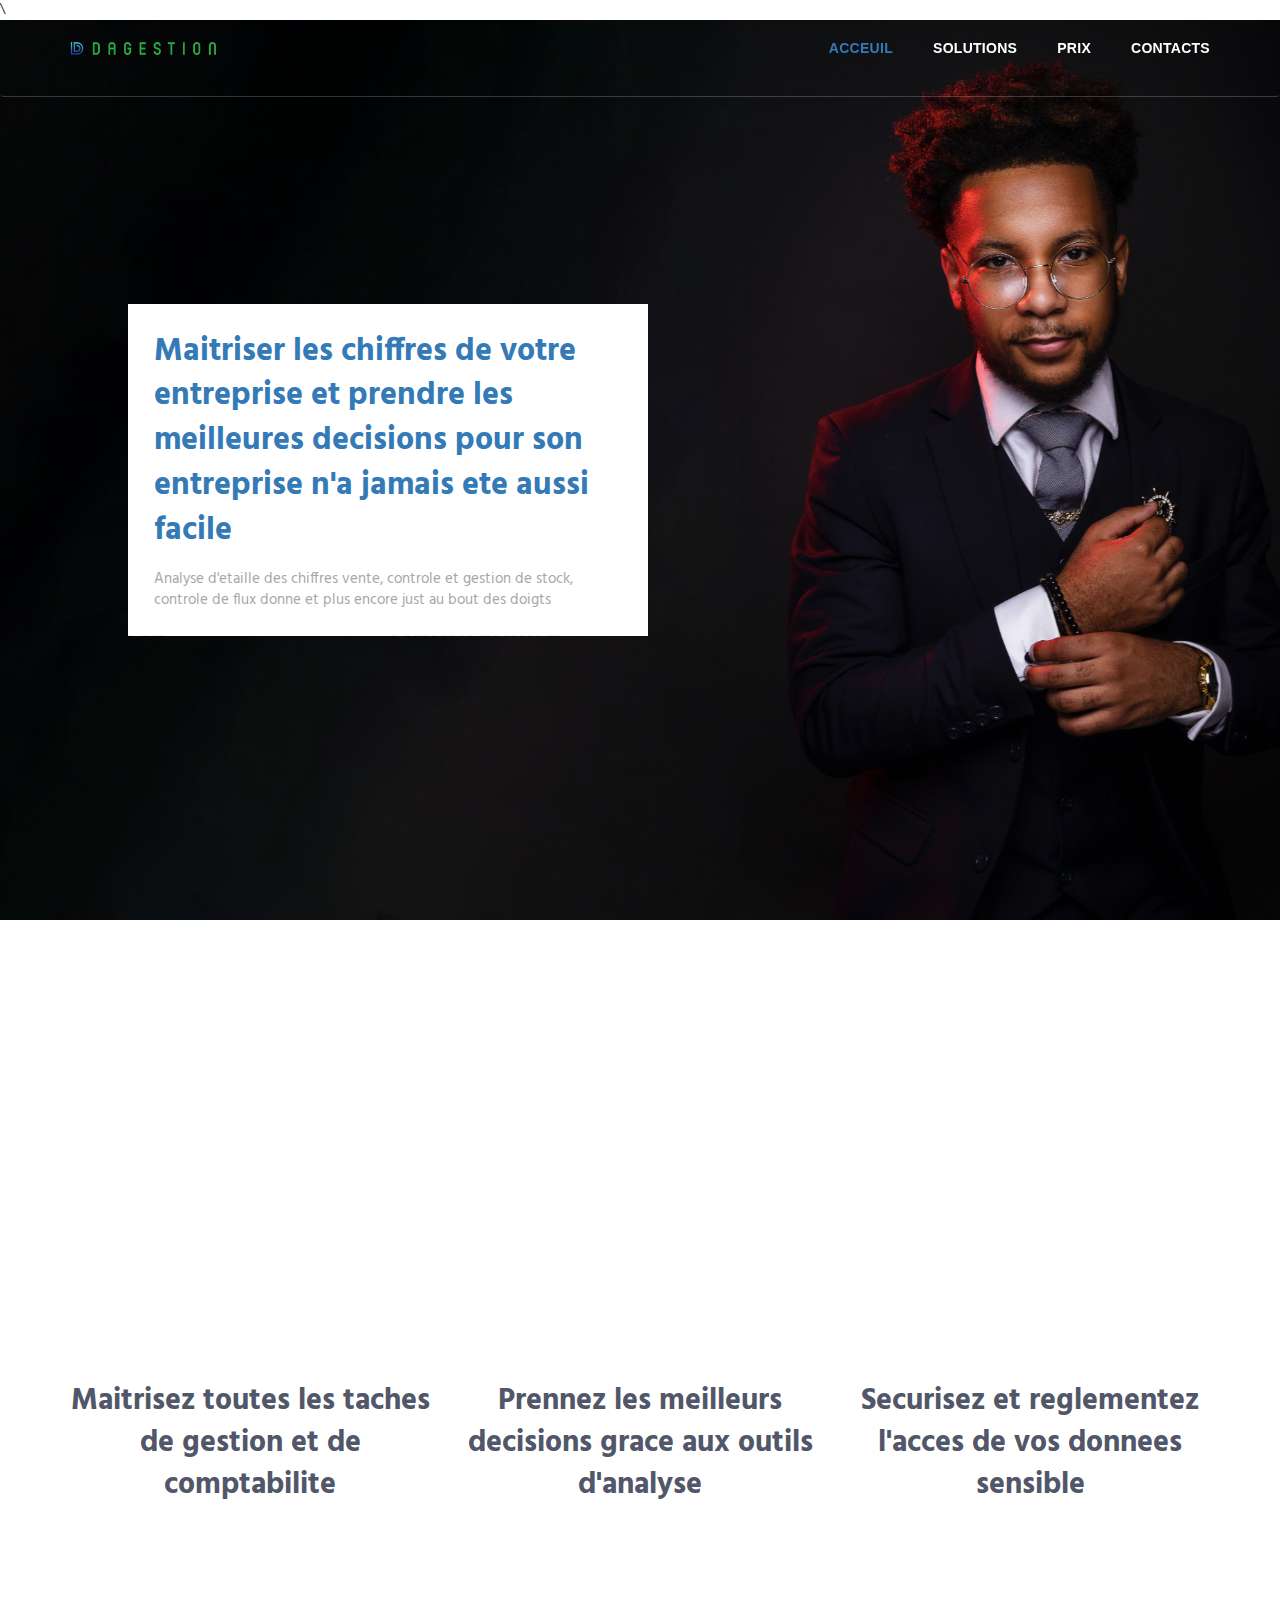
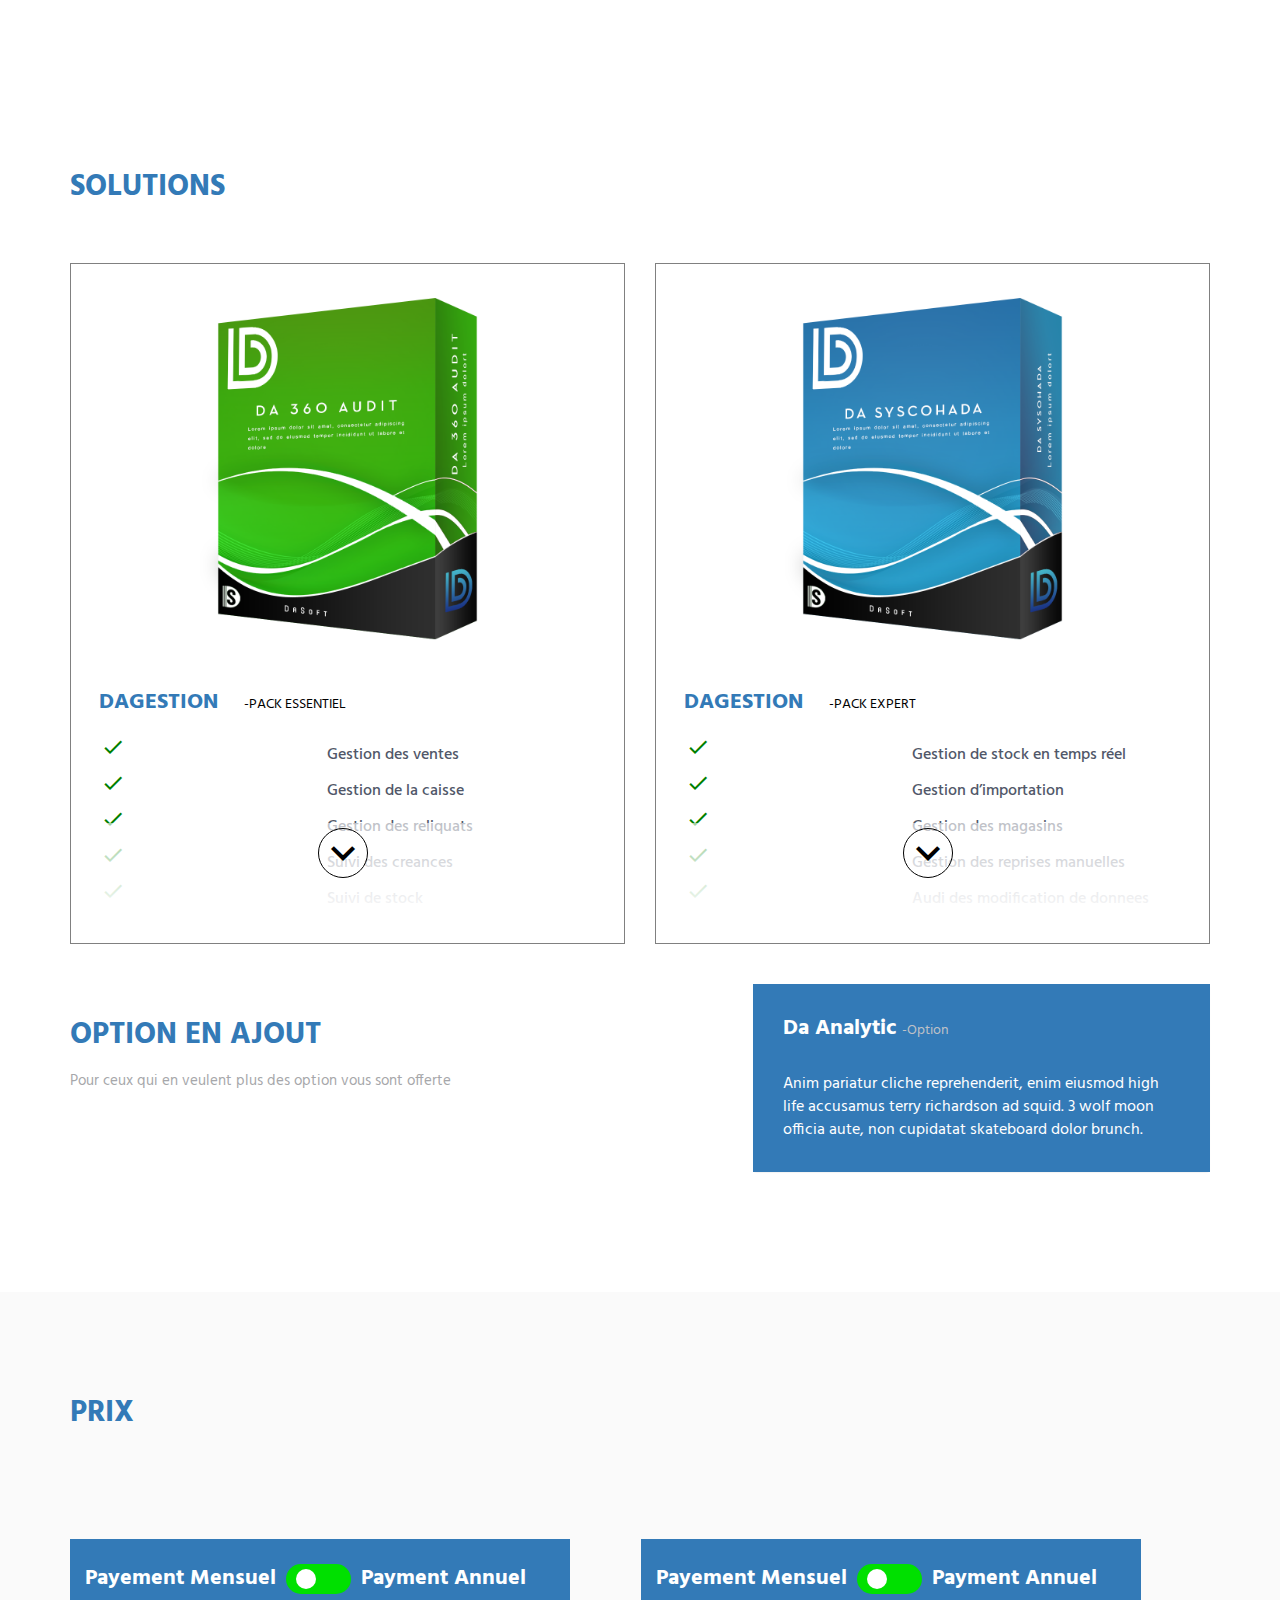
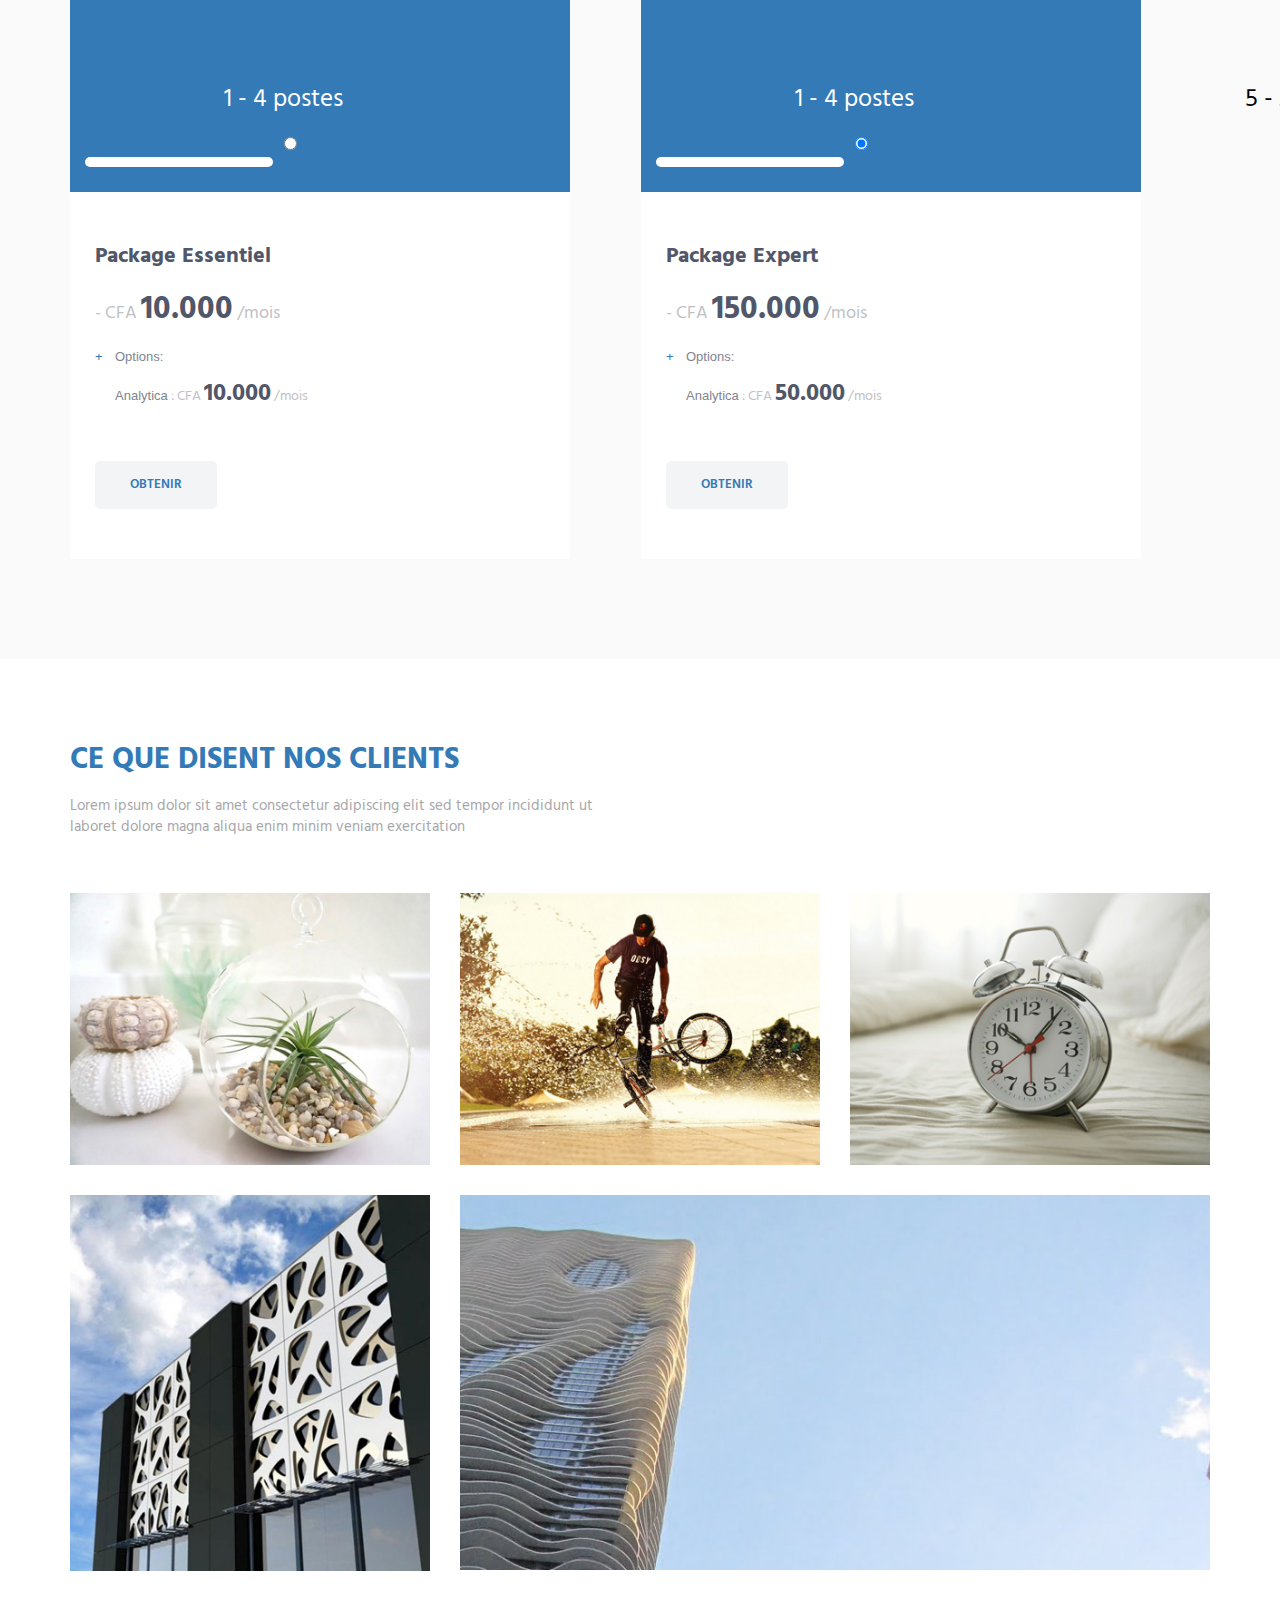
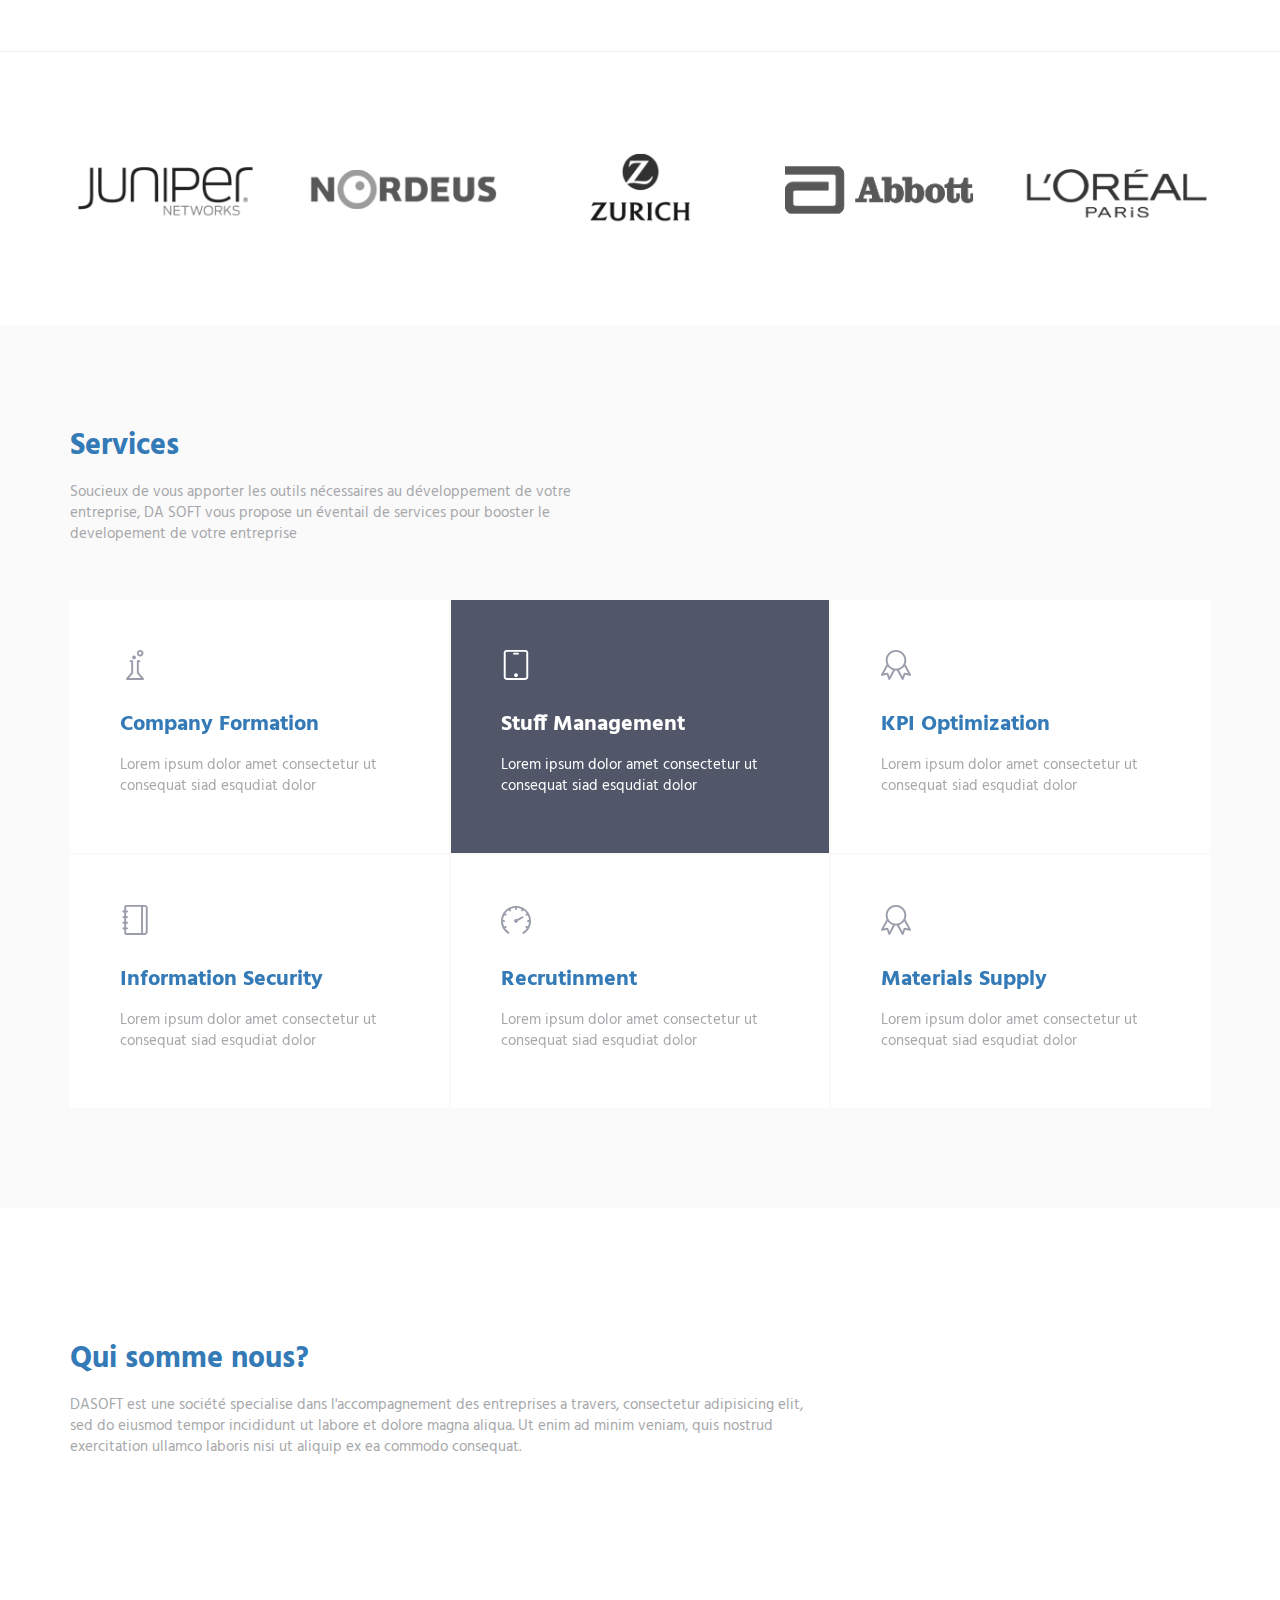
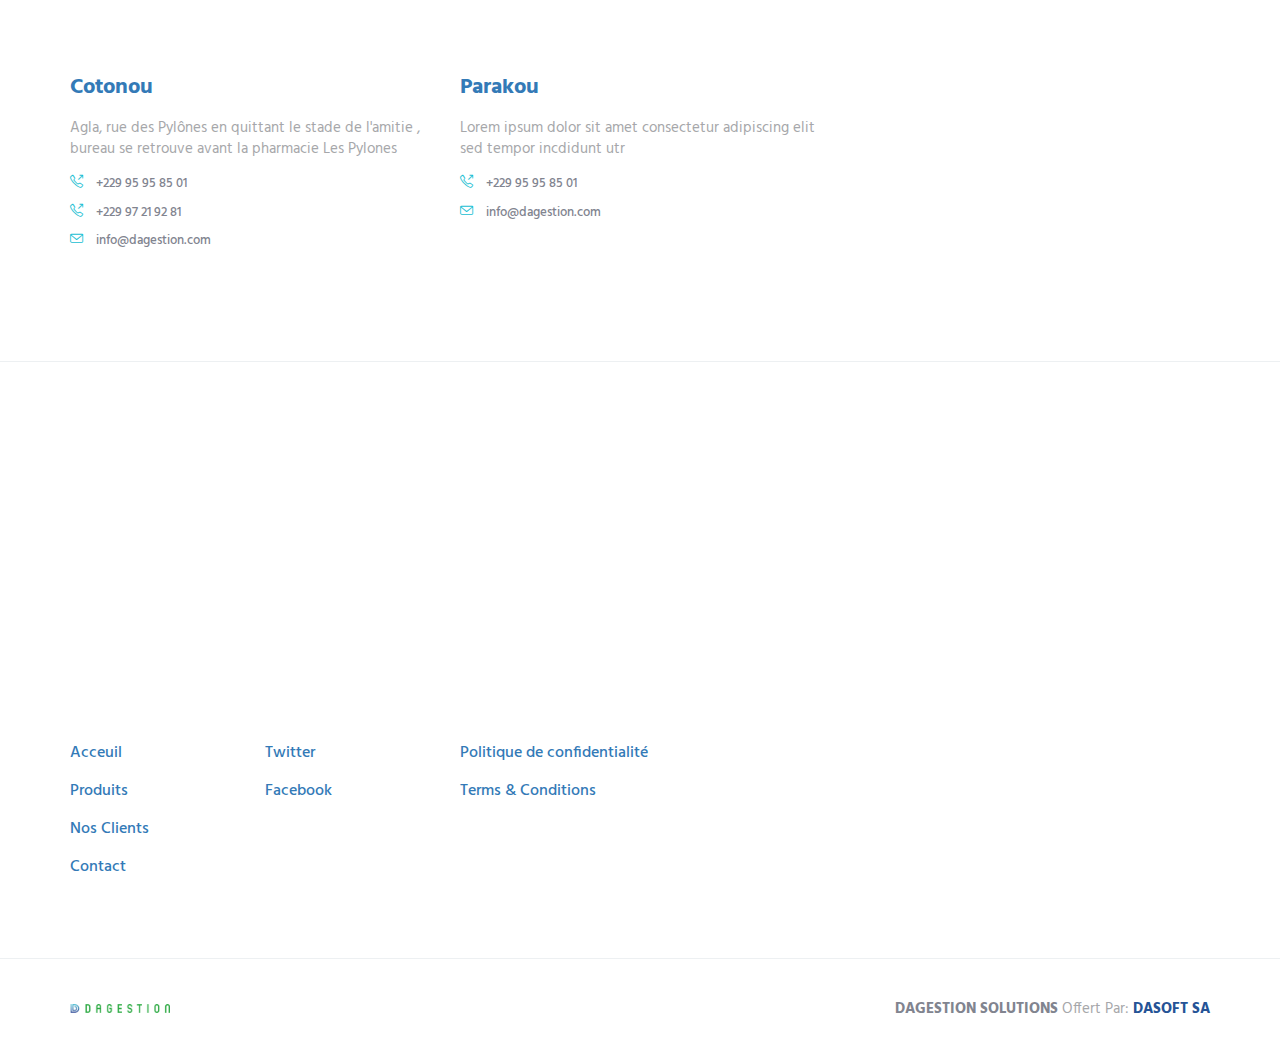
==== commit b1415009: "new additions" ====
--- a/index.html
+++ b/index.html
@@ -182,11 +182,11 @@
                         </div>
                         <h4><a href="#">DAGESTION</a> <span class="text-uppercase margin-l-20">-Pack Essentiel</span></h4>
                         <ul>
-                            <li><span class="material-icons">done_outline</span>Starter Kit</li>
-                            <li><span class="material-icons">done_outline</span>Starter Kit</li>
-                            <li><span class="material-icons">done_outline</span>Starter Kit</li>
-                            <li><span class="material-icons">done_outline</span>Starter Kit</li>
-                            <li><span class="material-icons">done_outline</span>Starter Kit</li>
+                            <li><span class="material-icons">done_outline</span>Gestion des ventes</li>
+                            <li><span class="material-icons">done_outline</span>Gestion de la caisse</li>
+                            <li><span class="material-icons">done_outline</span>Gestion des reliquats</li>
+                            <li><span class="material-icons">done_outline</span>Suivi des creances</li>
+                            <li><span class="material-icons">done_outline</span>Suivi de stock</li>
     
                         </ul>
                         <!-- <div>
@@ -212,9 +212,9 @@
                         <ul>
                             <li><span class="material-icons">done_outline</span>Gestion de stock en temps réel</li>
                             <li><span class="material-icons">done_outline</span>Gestion d’importation</li>
+                            <li><span class="material-icons">done_outline</span>Gestion des magasins</li>
                             <li><span class="material-icons">done_outline</span>Gestion des reprises manuelles</li>
-                            <li><span class="material-icons">done_outline</span>Gestion de processus de vente en plusieurs étapes</li>
-                            <li><span class="material-icons">done_outline</span>Gestion de plusieurs points de ventes simultané</li>
+                            <li><span class="material-icons">done_outline</span>Audi des modification de donnees</li>
                             <!-- <li><span class="material-icons">done_outline</span>Gestion des ventes de compensation et de complément</li>
                             <li><span class="material-icons">done_outline</span>Gestion des annulations de vente et de retour de stock très sécurisé</li> -->
                         </ul>
@@ -352,7 +352,7 @@
                                             <span id="option-price">10.000</span><span> /mois</span></span></li>
                                     </ul>
                                 </ul>
-                                <a href="pricing.html"
+                                <a href="./page/essential.html"
                                     class="btn-theme btn-theme-sm btn-default-bg text-uppercase">Obtenir</a>
                             </div>
                         </div>
@@ -413,7 +413,7 @@
                                             <span id="option-price">50.000</span><span> /mois</span></span></li>
                                     </ul>
                                 </ul>
-                                <a href="pricing.html"
+                                <a href="./page/expert.html"
                                     class="btn-theme btn-theme-sm btn-default-bg text-uppercase">Obtenir</a>
                             </div>
                         </div>
--- a/css/custom.css
+++ b/css/custom.css
@@ -94,6 +94,14 @@
     font-size: xx-large;
 }
 
+#price-amount2 span {
+    font-size: large;
+}
+
+#price-amount2  {
+    font-size: xx-large;
+}
+
 #options {
     margin-top: 40px;
 }
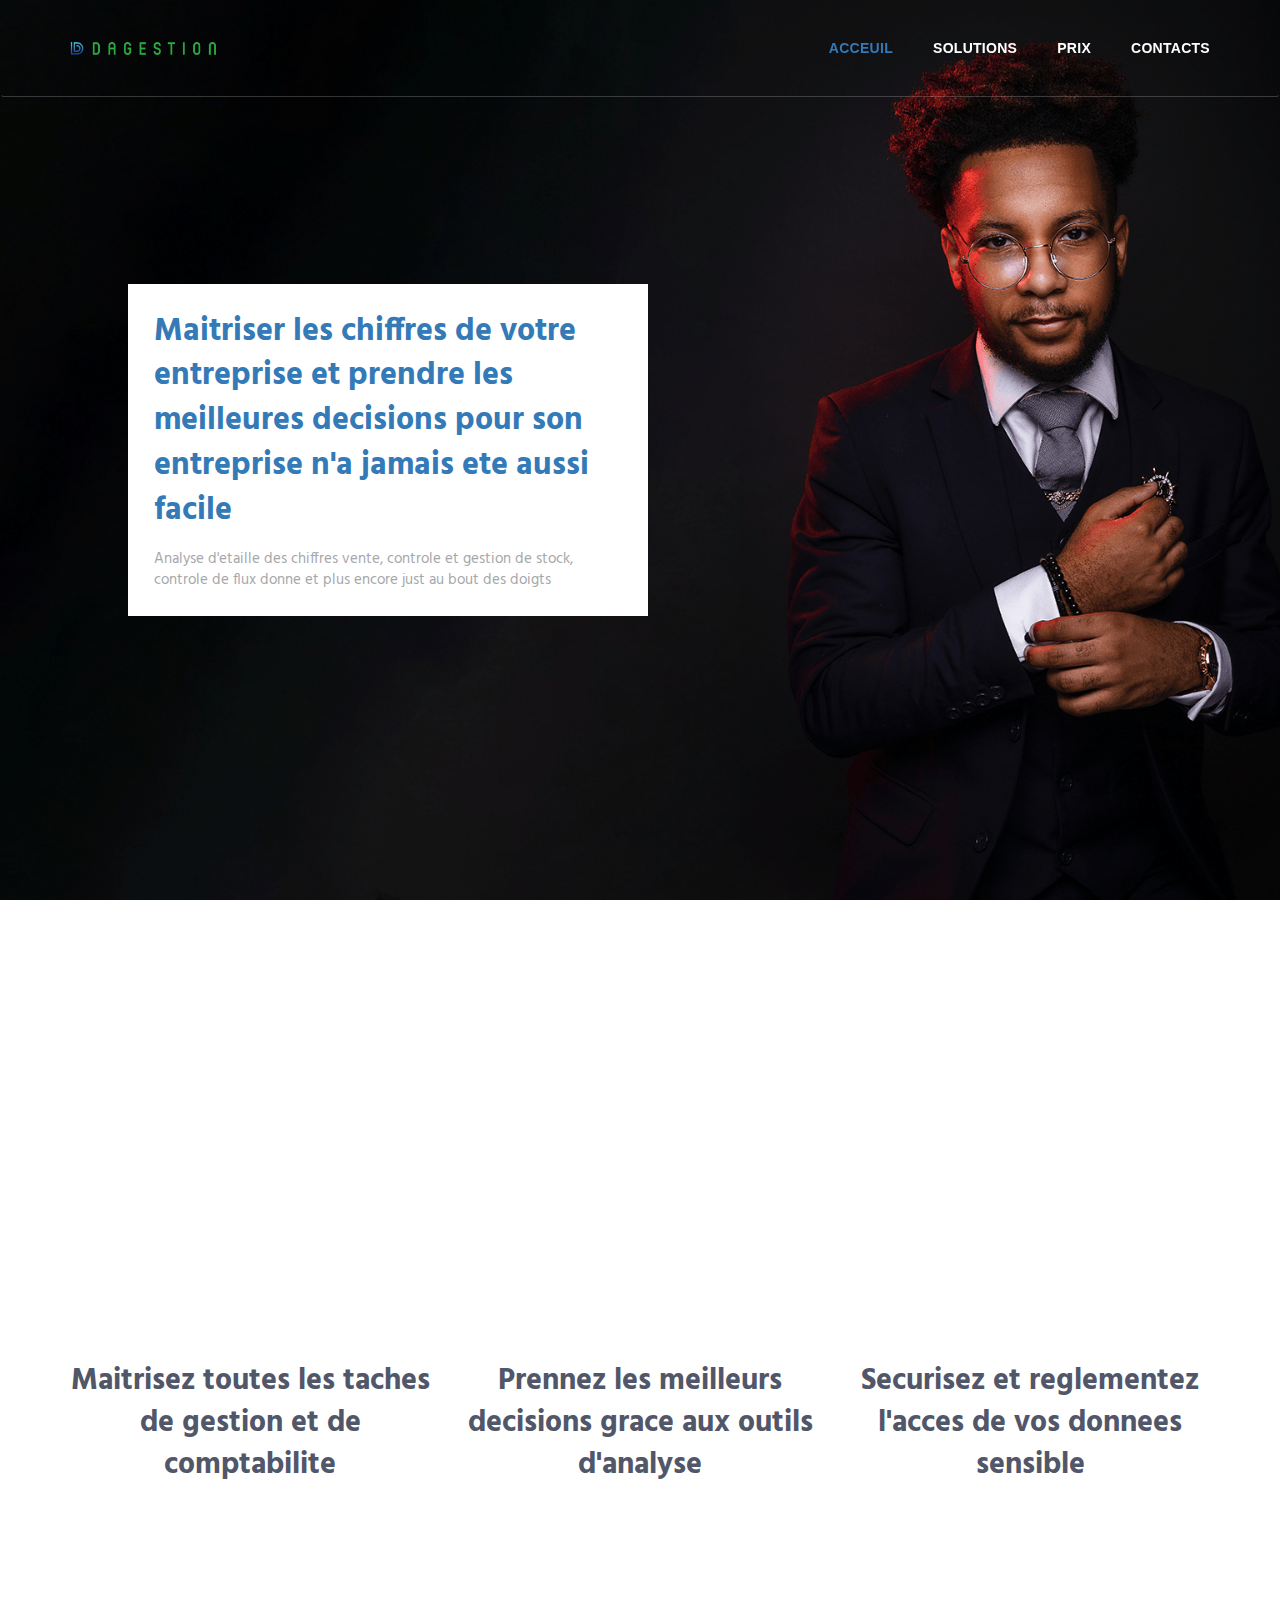
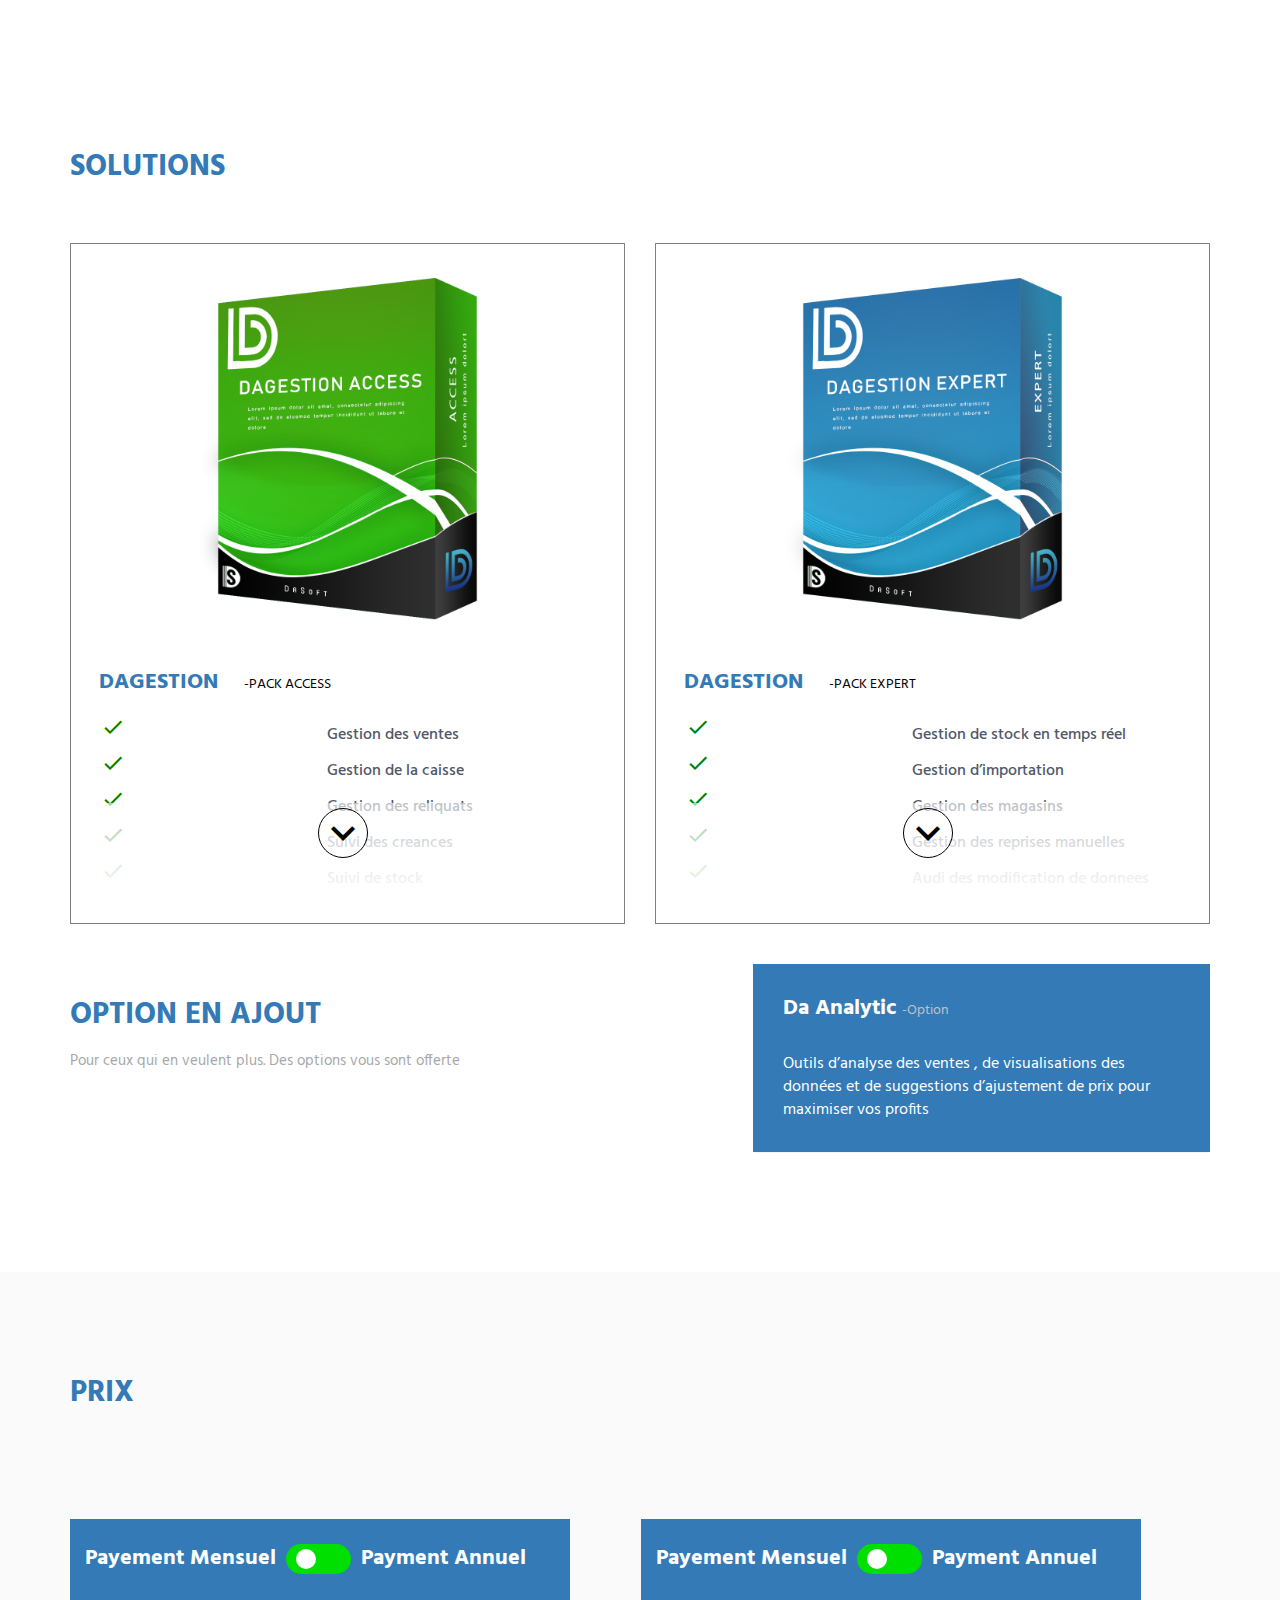
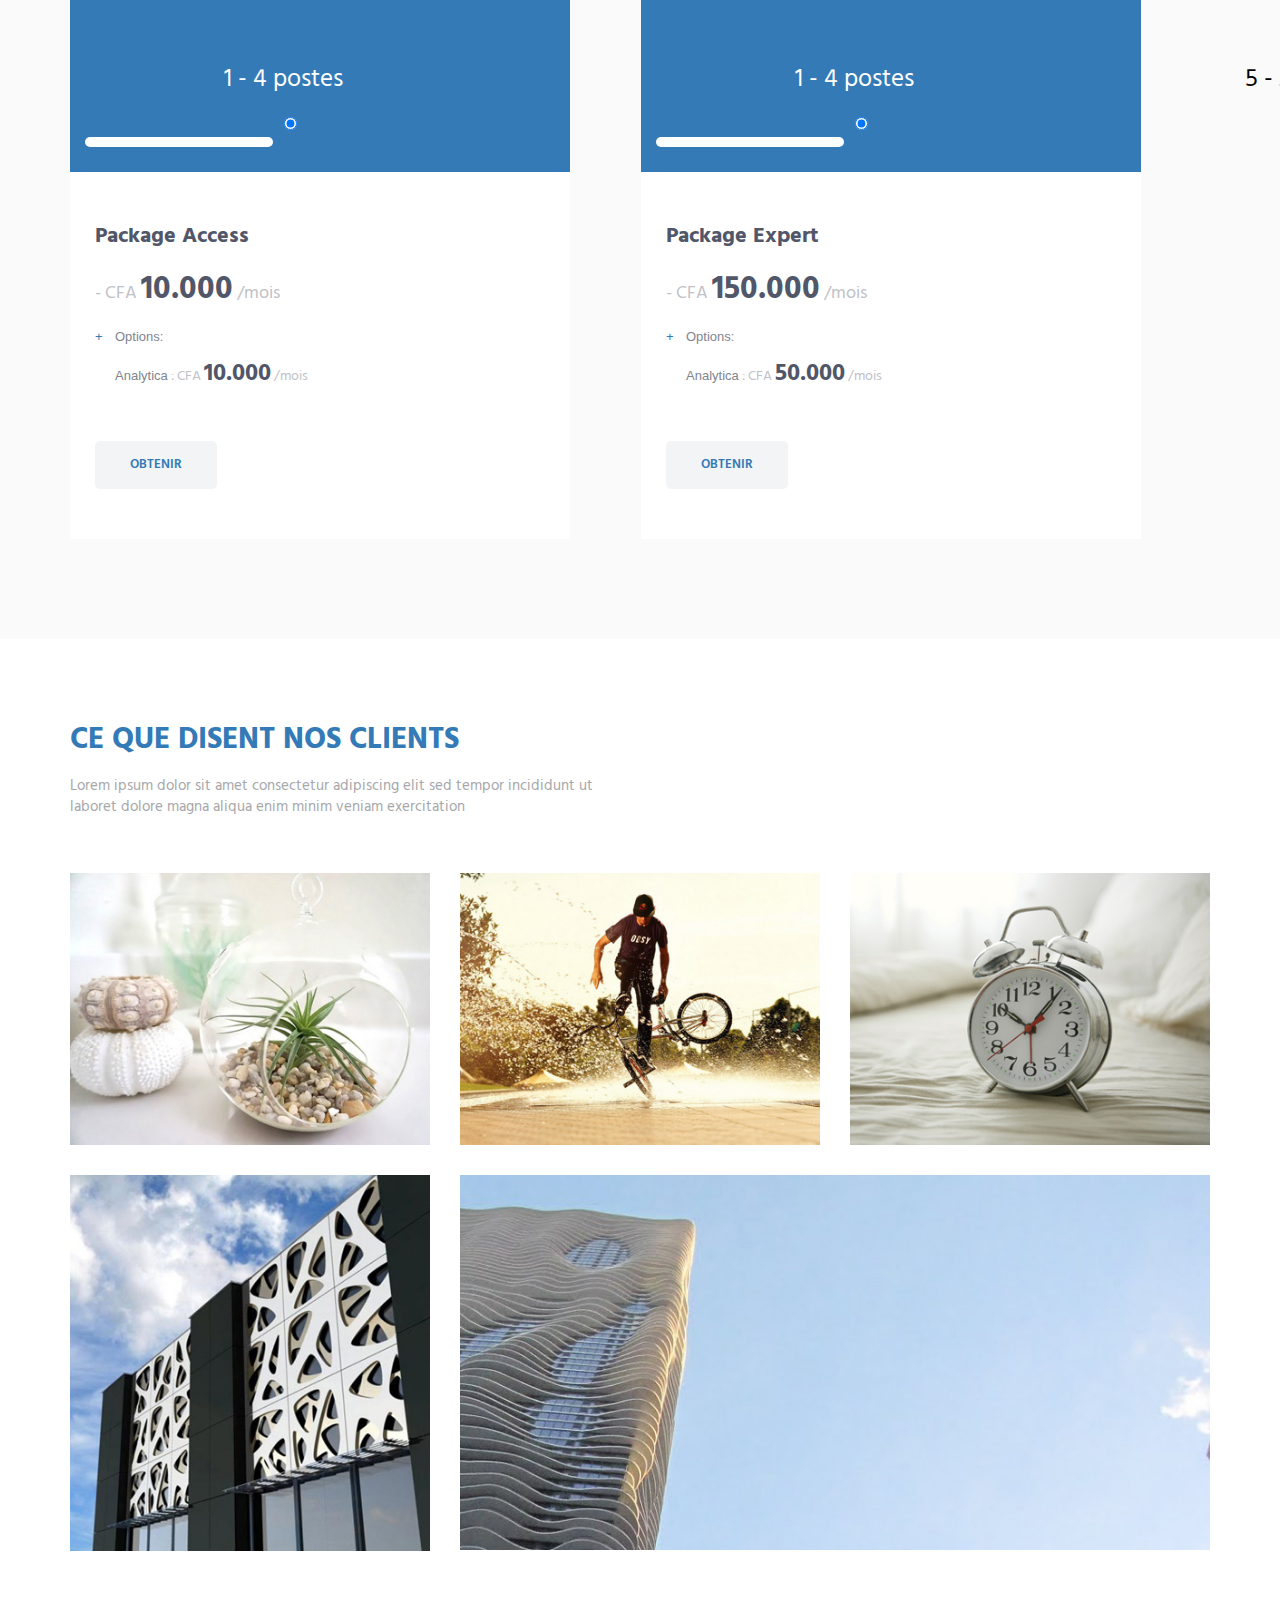
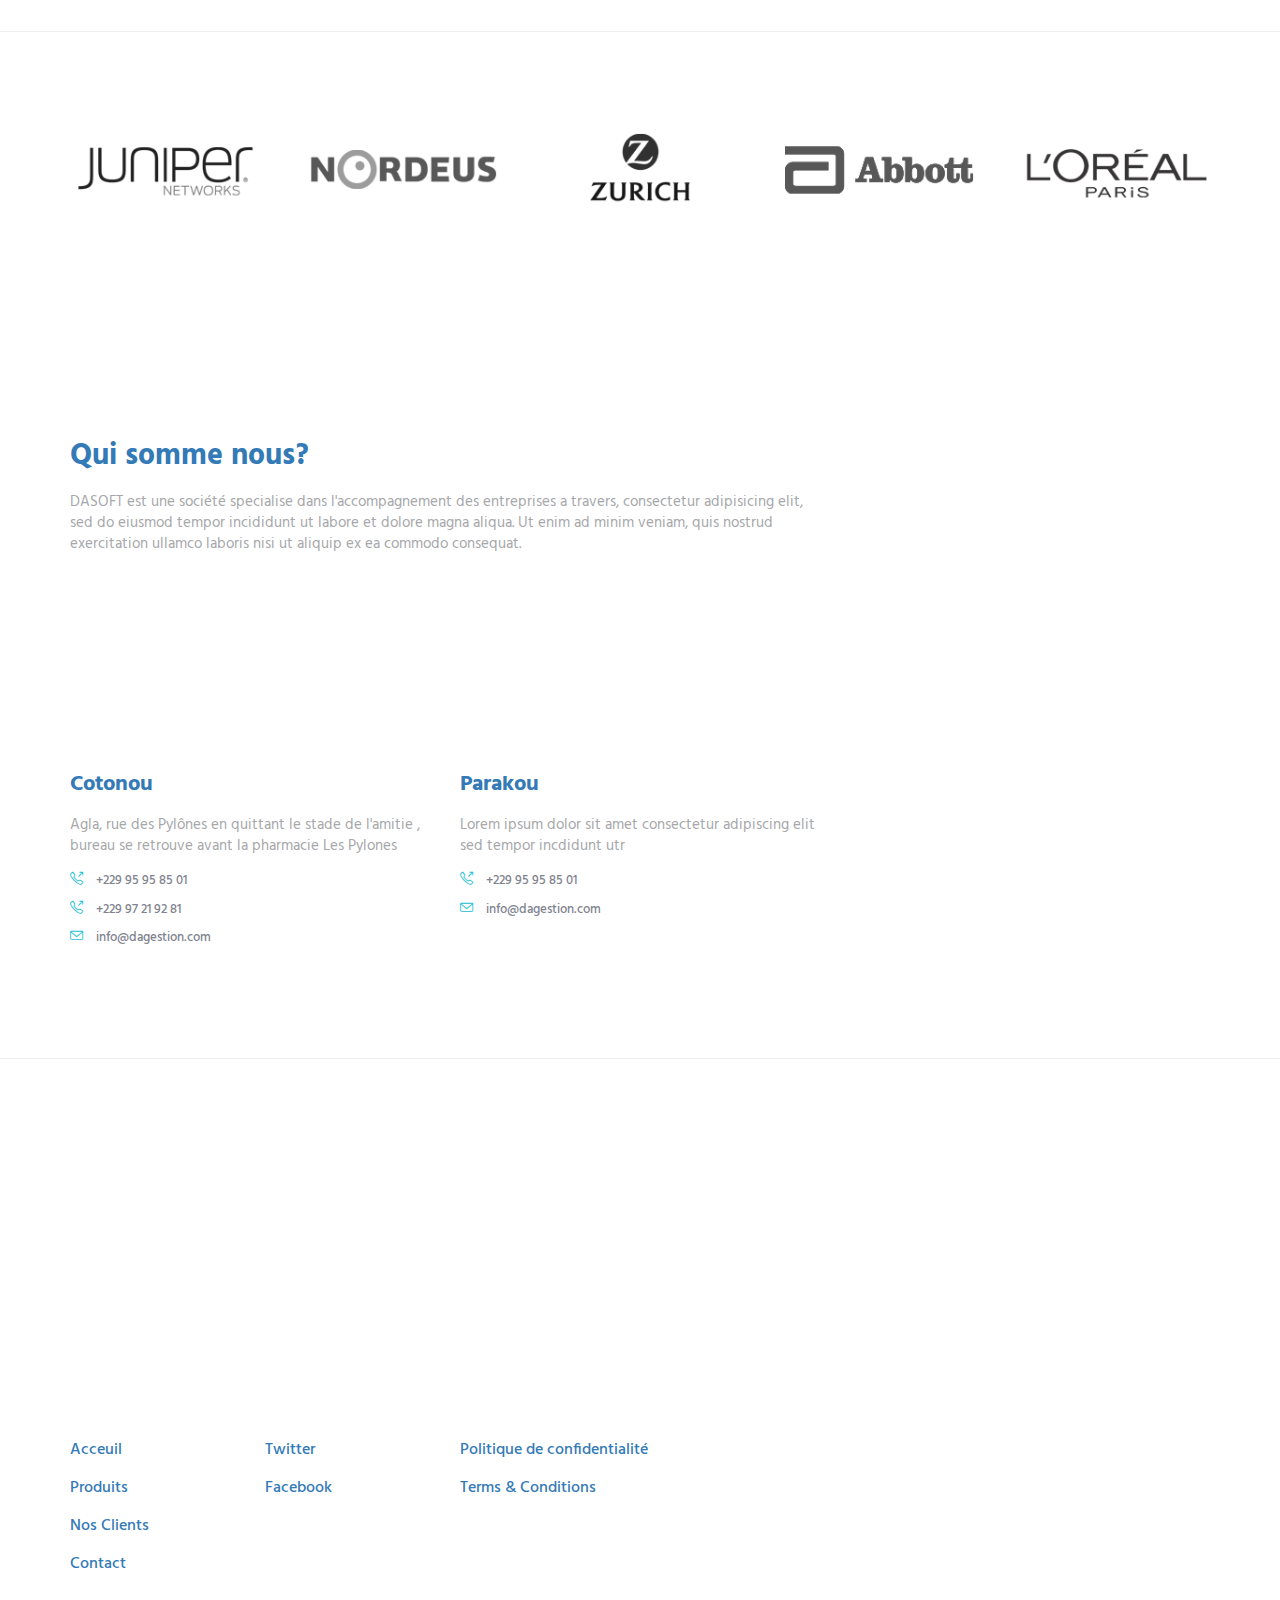
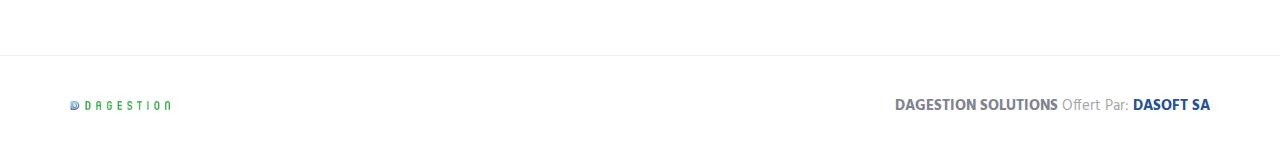
==== commit ae7bc541: "new additions" ====
--- a/index.html
+++ b/index.html
@@ -11,7 +11,7 @@
     <meta content="FairTech" name="author" />
     <link href="http://fonts.googleapis.com/css?family=Hind:300,400,500,600,700" rel="stylesheet" type="text/css">
     <link href="//netdna.bootstrapcdn.com/font-awesome/4.0.3/css/font-awesome.css" rel="stylesheet">
-    <link href="vendor/simple-line-icons/simple-line-icons.min.css" rel="stylesheet" type="text/css" />\
+    <link href="vendor/simple-line-icons/simple-line-icons.min.css" rel="stylesheet" type="text/css" />
     <link href="https://fonts.googleapis.com/icon?family=Material+Icons" rel="stylesheet">
     <link href="vendor/bootstrap/css/bootstrap.min.css" rel="stylesheet" type="text/css" />
     <link rel="stylesheet" href="css/custom.css">
@@ -35,10 +35,10 @@
 
                     <div class="logo">
                         <a class="logo-wrap" href="#body">
-                            <img class="logo-img logo-img-main" width="250px" height="28px" src="img/logo_dagestion.png"
-                                alt="FlameOnePage Logo">
+                            <img class="logo-img logo-img-main" width="250px" height="28px"
+                                src="./img/logo_dagestion.png" alt="FlameOnePage Logo">
                             <img class="logo-img logo-img-active" width="250px" height="28px"
-                                src="img/logo_dagestion.png" alt="FlameOnePage Dark Logo">
+                                src="./img/logo_dagestion.png" alt="FlameOnePage Dark Logo">
                         </a>
                     </div>
                 </div>
@@ -108,7 +108,8 @@
     <div class="carousel">
         <div class="carousel-inner">
             <div class="item">
-                <img class="img-responsive" src="./img/1920x1080/carousel_0.jpg" alt="firt image bkground">
+                <img class="img-responsive" src="./img/produits/pexels-dellon-thomas-large-md.png"
+                    alt="firt image bkground">
                 <div class="containe">
                     <div class="carousel-centered welcome-message">
                         <p class="moto">
@@ -176,37 +177,41 @@
             <div class="row">
                 <!-- Latest Products -->
                 <div class="col-sm-6 sm-margin-b-50">
-                    <div  class="product ">
+                    <div class="product ">
                         <div class="margin-b-20">
-                            <img class="img-responsive" src="img/produits/da_360_audit.png" alt="Latest Products Image">
-                        </div>
-                        <h4><a href="#">DAGESTION</a> <span class="text-uppercase margin-l-20">-Pack Essentiel</span></h4>
+                            <img class="img-responsive" src="img/produits/access.png" alt="Latest Products Image">
+                        </div>
+                        <h4><a href="#">DAGESTION</a> <span class="text-uppercase margin-l-20">-Pack Access</span></h4>
                         <ul>
                             <li><span class="material-icons">done_outline</span>Gestion des ventes</li>
                             <li><span class="material-icons">done_outline</span>Gestion de la caisse</li>
                             <li><span class="material-icons">done_outline</span>Gestion des reliquats</li>
                             <li><span class="material-icons">done_outline</span>Suivi des creances</li>
                             <li><span class="material-icons">done_outline</span>Suivi de stock</li>
-    
+
                         </ul>
                         <!-- <div>
                             <a class="link" href="./page/daretaits.html#daretail">En savoir</a>
     
                         </div> -->
                         <div class="more">
-                            <span style=" color: black; margin-left: 44%; margin-top: 1%; font-size: 48px;" class="material-icons">
-                                expand_more
+                            <a href="./page/essential.html">
+                                <span style=" color: black; margin-left: 44%; margin-top: 1%; font-size: 48px;"
+                                    class="material-icons">
+                                    expand_more
                                 </span>
+                            </a>
+
                         </div>
                     </div>
                 </div>
                 <!-- End Latest Products -->
 
                 <!-- Latest Products -->
-                <div  class="col-sm-6 sm-margin-b-50">
+                <div class="col-sm-6 sm-margin-b-50">
                     <div class="product">
                         <div class="margin-b-20">
-                            <img class="img-responsive" src="img/produits/da_syscohada.png" alt="Latest Products Image">
+                            <img class="img-responsive" src="img/produits/da box.png" alt="Latest Products Image">
                         </div>
                         <h4><a href="#">DAGESTION</a> <span class="text-uppercase margin-l-20">-Pack Expert</span></h4>
                         <ul>
@@ -219,9 +224,12 @@
                             <li><span class="material-icons">done_outline</span>Gestion des annulations de vente et de retour de stock très sécurisé</li> -->
                         </ul>
                         <div class="more">
-                            <span style=" color: black; margin-left: 44%; margin-top: 1%; font-size: 48px;" class="material-icons">
-                                expand_more
+                            <a href="./page/expert.html">
+                                <span style=" color: black; margin-left: 44%; margin-top: 1%; font-size: 48px;"
+                                    class="material-icons">
+                                    expand_more
                                 </span>
+                            </a>
                         </div>
                     </div>
                 </div>
@@ -231,7 +239,7 @@
                 <div class="col-md-5 col-sm-5 md-margin-b-60">
                     <div class="margin-t-50 margin-b-30">
                         <h2>OPTION EN AJOUT</h2>
-                        <p>Pour ceux qui en veulent plus des option vous sont offerte</p>
+                        <p>Pour ceux qui en veulent plus. Des options vous sont offerte</p>
                     </div>
                 </div>
                 <div class="col-md-5 col-sm-7 col-md-offset-2">
@@ -251,9 +259,8 @@
                                 <div id="collapseOne" class="panel-collapse collapse in" role="tabpanel"
                                     aria-labelledby="headingOne">
                                     <div class="panel-body">
-                                        Anim pariatur cliche reprehenderit, enim eiusmod high life accusamus terry
-                                        richardson ad squid. 3 wolf moon officia aute, non cupidatat skateboard dolor
-                                        brunch.
+                                        Outils d’analyse des ventes , de visualisations des données et de suggestions
+                                        d’ajustement de prix pour maximiser vos profits
                                     </div>
                                 </div>
                             </div>
@@ -300,59 +307,62 @@
                     <div class=" col-sm-6 sm-margin-b-2">
                         <!-- Pricing -->
                         <div class="pricing">
-                            <div  class=" pricing-top">
-                               
-                                    <div style="display: flex; ">
-
-                                        <h3 style="color: white;">Payement Mensuel</h5>
-                                        <div class="toogle"
-                                            onclick="handlePaymentPeriod()">
+                            <div class=" pricing-top">
+
+                                <div style="display: flex; ">
+
+                                    <h3 style="color: white;">Payement Mensuel</h5>
+                                        <div class="toogle" onclick="handlePaymentPeriod()">
                                             <div id="toogler" class="toogle-month"></div>
                                         </div>
                                         <h3 style="color: white;">Payment Annuel</h5>
-                                    </div>
-                                    <div style="display: flex; padding-top: 4%; padding-right: 8%; padding-left: 8%; ">
-                                        <div class="post" style="margin-right: 30%;">
-                                            <span style="margin-bottom: 5px;" id="pricing-icon" class="material-icons first-light">
-                                                monitor
-                                            </span>
-                                            <p style="color: white; " class="first-light">1 - 4 postes</p>
-                                            <!-- <p style="color: white; ">Posts</p> -->
-                                            <div>
-                                                <!-- <div></div> -->
-                                                <input type="radio"onclick="handleMoveBar(1)" name="post" value="1" checked="true"/>
-
-                                            </div>
-                                        </div>
-                                       
-                                        <div class="post" style="margin-left: auto;">
-                                            <span style="margin-bottom: 5px; color: black;" id="pricing-icon" class="material-icons second-light">
-                                                monitor
-                                            </span>
-                                            <p style="color: black; text-align: center;" class="second-light">5 - 20 postes</p>
-                                            <div>
-                                                <!-- <div></div> -->
-                                                <!-- <div></div> -->
-                                                <input type="radio" onclick="handleMoveBar(5)" name="post" value="5"/>
-                                            </div>
-                                        </div>
-
-                                    </div>
-                                    <div class="selection-bar"></div>
+                                </div>
+                                <div style="display: flex; padding-top: 4%; padding-right: 8%; padding-left: 8%; ">
+                                    <div class="post" style="margin-right: 30%;">
+                                        <span style="margin-bottom: 5px;" id="pricing-icon"
+                                            class="material-icons first-light">
+                                            monitor
+                                        </span>
+                                        <p style="color: white; " class="first-light">1 - 4 postes</p>
+                                        <!-- <p style="color: white; ">Posts</p> -->
+                                        <div>
+                                            <!-- <div></div> -->
+                                            <input type="radio" onclick="handleMoveBar(1)" name="post" value="1"
+                                                checked="true" />
+
+                                        </div>
+                                    </div>
+
+                                    <div class="post" style="margin-left: auto;">
+                                        <span style="margin-bottom: 5px; color: black;" id="pricing-icon"
+                                            class="material-icons second-light">
+                                            monitor
+                                        </span>
+                                        <p style="color: black; text-align: center;" class="second-light">5 - 20 postes
+                                        </p>
+                                        <div>
+                                            <!-- <div></div> -->
+                                            <!-- <div></div> -->
+                                            <input type="radio" onclick="handleMoveBar(5)" name="post" value="5" />
+                                        </div>
+                                    </div>
+
+                                </div>
+                                <div class="selection-bar"></div>
 
                             </div>
                             <div style="padding: 10% 5% 10% 5%;">
 
-                                <h3>Package Essentiel</h3>
+                                <h3>Package Access</h3>
                                 <h3 id="price-amount"><span> - CFA </span>10.000<span> /mois</span></h3>
                                 <ul class="list-unstyled pricing-list margin-b-50">
                                     <li class="pricing-list-item">Options:</li>
                                     <ul class="list-unstyled pricing-list margin-b-50">
                                         <li class="option-list-item ">Analytica <span><span> : CFA </span>
-                                            <span id="option-price">10.000</span><span> /mois</span></span></li>
+                                                <span id="option-price">10.000</span><span> /mois</span></span></li>
                                     </ul>
                                 </ul>
-                                <a href="./page/essential.html"
+                                <a href="tel:+233%20302%20545136"
                                     class="btn-theme btn-theme-sm btn-default-bg text-uppercase">Obtenir</a>
                             </div>
                         </div>
@@ -361,45 +371,48 @@
                     <div class="col-sm-6 sm-margin-b-2">
                         <!-- Pricing -->
                         <div class="pricing">
-                            <div  class=" pricing-top">
-                               
-                                    <div style="display: flex; ">
-
-                                        <h3 style="color: white;">Payement Mensuel</h5>
-                                        <div class="toogle"
-                                            onclick="handlePaymentPeriodBis()">
+                            <div class=" pricing-top">
+
+                                <div style="display: flex; ">
+
+                                    <h3 style="color: white;">Payement Mensuel</h5>
+                                        <div class="toogle" onclick="handlePaymentPeriodBis()">
                                             <div id="toogler2" class="toogle-month"></div>
                                         </div>
                                         <h3 style="color: white;">Payment Annuel</h5>
-                                    </div>
-                                    <div style="display: flex; padding-top: 4%; padding-right: 8%; padding-left: 8%; ">
-                                        <div class="post" style="margin-right: 30%;">
-                                            <span style="margin-bottom: 5px;" id="pricing-icon" class="material-icons first-light">
-                                                monitor
-                                            </span>
-                                            <p style="color: white; " class="first-light">1 - 4 postes</p>
-                                            <!-- <p style="color: white; ">Posts</p> -->
-                                            <div>
-                                                <!-- <div></div> -->
-                                                <input type="radio"onclick="handleMoveBarBis(1)" name="post" value="1" checked="true"/>
-
-                                            </div>
-                                        </div>
-                                       
-                                        <div class="post" style="margin-left: auto;">
-                                            <span style="margin-bottom: 5px; color: black;" id="pricing-icon" class="material-icons second-light">
-                                                monitor
-                                            </span>
-                                            <p style="color: black; text-align: center;" class="second-light">5 - 20 postes</p>
-                                            <div>
-                                                <!-- <div></div> -->
-                                                <!-- <div></div> -->
-                                                <input type="radio" onclick="handleMoveBarBis(5)" name="post" value="5"/>
-                                            </div>
-                                        </div>
-
-                                    </div>
-                                    <div class="selection-bar"></div>
+                                </div>
+                                <div style="display: flex; padding-top: 4%; padding-right: 8%; padding-left: 8%; ">
+                                    <div class="post" style="margin-right: 30%;">
+                                        <span style="margin-bottom: 5px;" id="pricing-icon"
+                                            class="material-icons first-light">
+                                            monitor
+                                        </span>
+                                        <p style="color: white; " class="first-light">1 - 4 postes</p>
+                                        <!-- <p style="color: white; ">Posts</p> -->
+                                        <div>
+                                            <!-- <div></div> -->
+                                            <input type="radio" onclick="handleMoveBarBis(1)" name="post2" value="1"
+                                                checked="true" />
+
+                                        </div>
+                                    </div>
+
+                                    <div class="post" style="margin-left: auto;">
+                                        <span style="margin-bottom: 5px; color: black;" id="pricing-icon"
+                                            class="material-icons second-light">
+                                            monitor
+                                        </span>
+                                        <p style="color: black; text-align: center;" class="second-light">5 - 20 postes
+                                        </p>
+                                        <div>
+                                            <!-- <div></div> -->
+                                            <!-- <div></div> -->
+                                            <input type="radio" onclick="handleMoveBarBis(5)" name="post2" value="5" />
+                                        </div>
+                                    </div>
+
+                                </div>
+                                <div class="selection-bar"></div>
 
                             </div>
                             <div style="padding: 10% 5% 10% 5%;">
@@ -410,7 +423,7 @@
                                     <li class="pricing-list-item">Options:</li>
                                     <ul class="list-unstyled pricing-list margin-b-50">
                                         <li class="option-list-item ">Analytica <span><span> : CFA </span>
-                                            <span id="option-price">50.000</span><span> /mois</span></span></li>
+                                                <span id="option-price">50.000</span><span> /mois</span></span></li>
                                     </ul>
                                 </ul>
                                 <a href="./page/expert.html"
@@ -717,109 +730,6 @@
     </div>
     <!-- End Work -->
 
-    <!-- Services -->
-    <div id="services">
-        <div class="bg-color-sky-light" data-auto-height="true">
-            <div class="content-lg container">
-                <div class="row margin-b-40">
-                    <div class="col-sm-6">
-                        <h2>Services</h2>
-                        <p>Soucieux de vous apporter les outils nécessaires au développement de votre entreprise, DA
-                            SOFT vous propose un éventail de services pour booster le developement de votre entreprise
-                        </p>
-                    </div>
-                </div>
-                <!--// end row -->
-
-                <div class="row row-space-1 margin-b-2">
-                    <div class="col-sm-4 sm-margin-b-2">
-                        <div class="service" data-height="height">
-                            <div class="service-element">
-                                <i class="service-icon icon-chemistry"></i>
-                            </div>
-                            <div class="service-info">
-                                <h3>Company Formation</h3>
-                                <p class="margin-b-5">Lorem ipsum dolor amet consectetur ut consequat siad esqudiat
-                                    dolor</p>
-                            </div>
-                            <a href="#" class="content-wrapper-link"></a>
-                        </div>
-                    </div>
-                    <div class="col-sm-4 sm-margin-b-2">
-                        <div class="service bg-color-base" data-height="height">
-                            <div class="service-element">
-                                <i class="service-icon color-white icon-screen-tablet"></i>
-                            </div>
-                            <div class="service-info">
-                                <h3 class="color-white">Stuff Management</h3>
-                                <p class="color-white margin-b-5">Lorem ipsum dolor amet consectetur ut consequat siad
-                                    esqudiat dolor</p>
-                            </div>
-                            <a href="#" class="content-wrapper-link"></a>
-                        </div>
-                    </div>
-                    <div class="col-sm-4">
-                        <div class="service" data-height="height">
-                            <div class="service-element">
-                                <i class="service-icon icon-badge"></i>
-                            </div>
-                            <div class="service-info">
-                                <h3>KPI Optimization</h3>
-                                <p class="margin-b-5">Lorem ipsum dolor amet consectetur ut consequat siad esqudiat
-                                    dolor</p>
-                            </div>
-                            <a href="#" class="content-wrapper-link"></a>
-                        </div>
-                    </div>
-                </div>
-                <!--// end row -->
-
-                <div class="row row-space-1">
-                    <div class="col-sm-4 sm-margin-b-2">
-                        <div class="service" data-height="height">
-                            <div class="service-element">
-                                <i class="service-icon icon-notebook"></i>
-                            </div>
-                            <div class="service-info">
-                                <h3>Information Security</h3>
-                                <p class="margin-b-5">Lorem ipsum dolor amet consectetur ut consequat siad esqudiat
-                                    dolor</p>
-                            </div>
-                            <a href="#" class="content-wrapper-link"></a>
-                        </div>
-                    </div>
-                    <div class="col-sm-4 sm-margin-b-2">
-                        <div class="service" data-height="height">
-                            <div class="service-element">
-                                <i class="service-icon icon-speedometer"></i>
-                            </div>
-                            <div class="service-info">
-                                <h3>Recrutinment</h3>
-                                <p class="margin-b-5">Lorem ipsum dolor amet consectetur ut consequat siad esqudiat
-                                    dolor</p>
-                            </div>
-                            <a href="#" class="content-wrapper-link"></a>
-                        </div>
-                    </div>
-                    <div class="col-sm-4">
-                        <div class="service" data-height="height">
-                            <div class="service-element">
-                                <i class="service-icon icon-badge"></i>
-                            </div>
-                            <div class="service-info">
-                                <h3>Materials Supply</h3>
-                                <p class="margin-b-5">Lorem ipsum dolor amet consectetur ut consequat siad esqudiat
-                                    dolor</p>
-                            </div>
-                            <a href="#" class="content-wrapper-link"></a>
-                        </div>
-                    </div>
-                </div>
-                <!--// end row -->
-            </div>
-        </div>
-    </div>
-    <!-- End Service -->
     <div id="dasoft">
         <div class="content-lg container">
             <div class="row">
--- a/css/custom.css
+++ b/css/custom.css
@@ -43,17 +43,25 @@
     margin-bottom: -80px;
     z-index: 1;
     -webkit-animation-name: updown;
-    -webkit-animation-duration: 1s;
+    -webkit-animation-duration: 2s;
     -webkit-animation-timing-function: ease-out;
     -webkit-animation-iteration-count: 10;
     -webkit-animation-direction: alternate;
     animation-name: updown;
-    animation-duration: 1s;
+    animation-duration: 2s;
     animation-timing-function: ease-out;
     animation-direction: alternate;
+    animation-iteration-count: 0;
+    cursor: pointer;
+    
+}
+
+.product .more:hover {
     animation-iteration-count: infinite;
-    
-}
+
+}
+
+
 
 @keyframes updown {
     from {bottom: 100px;}
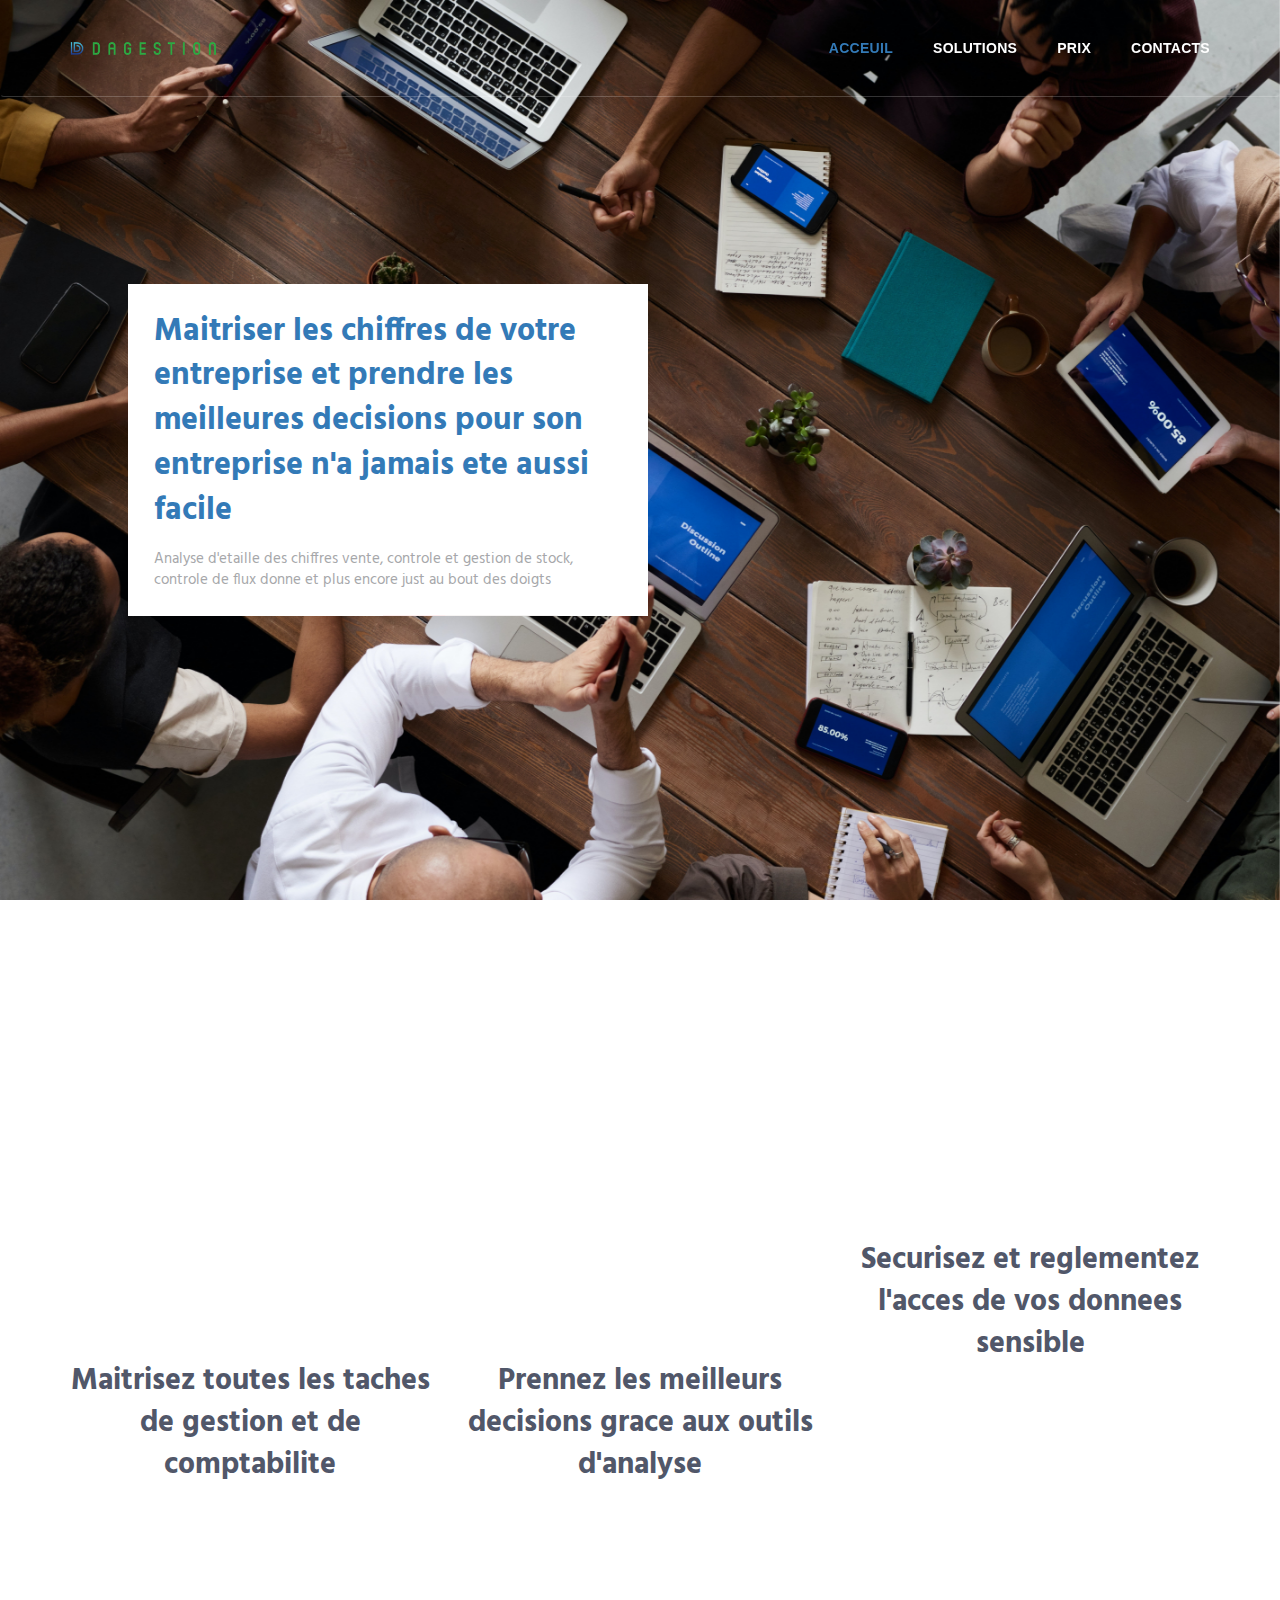
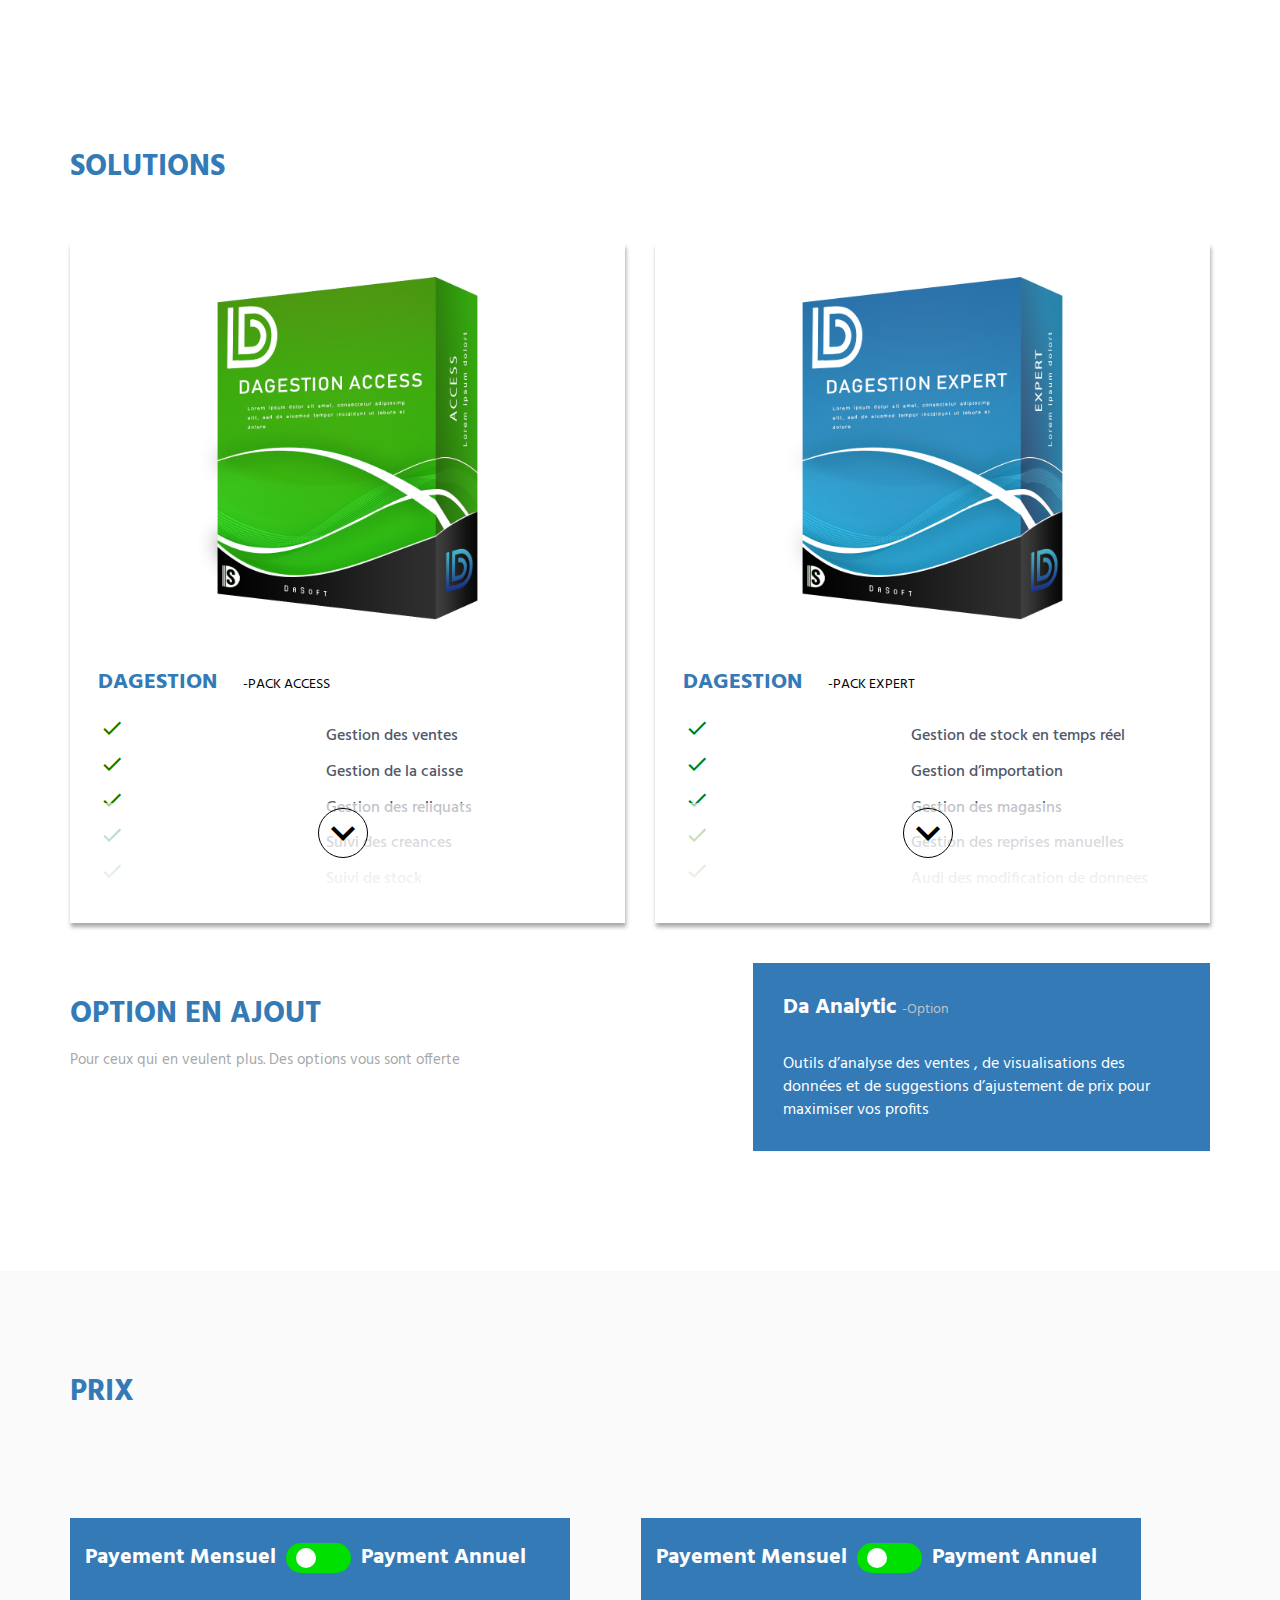
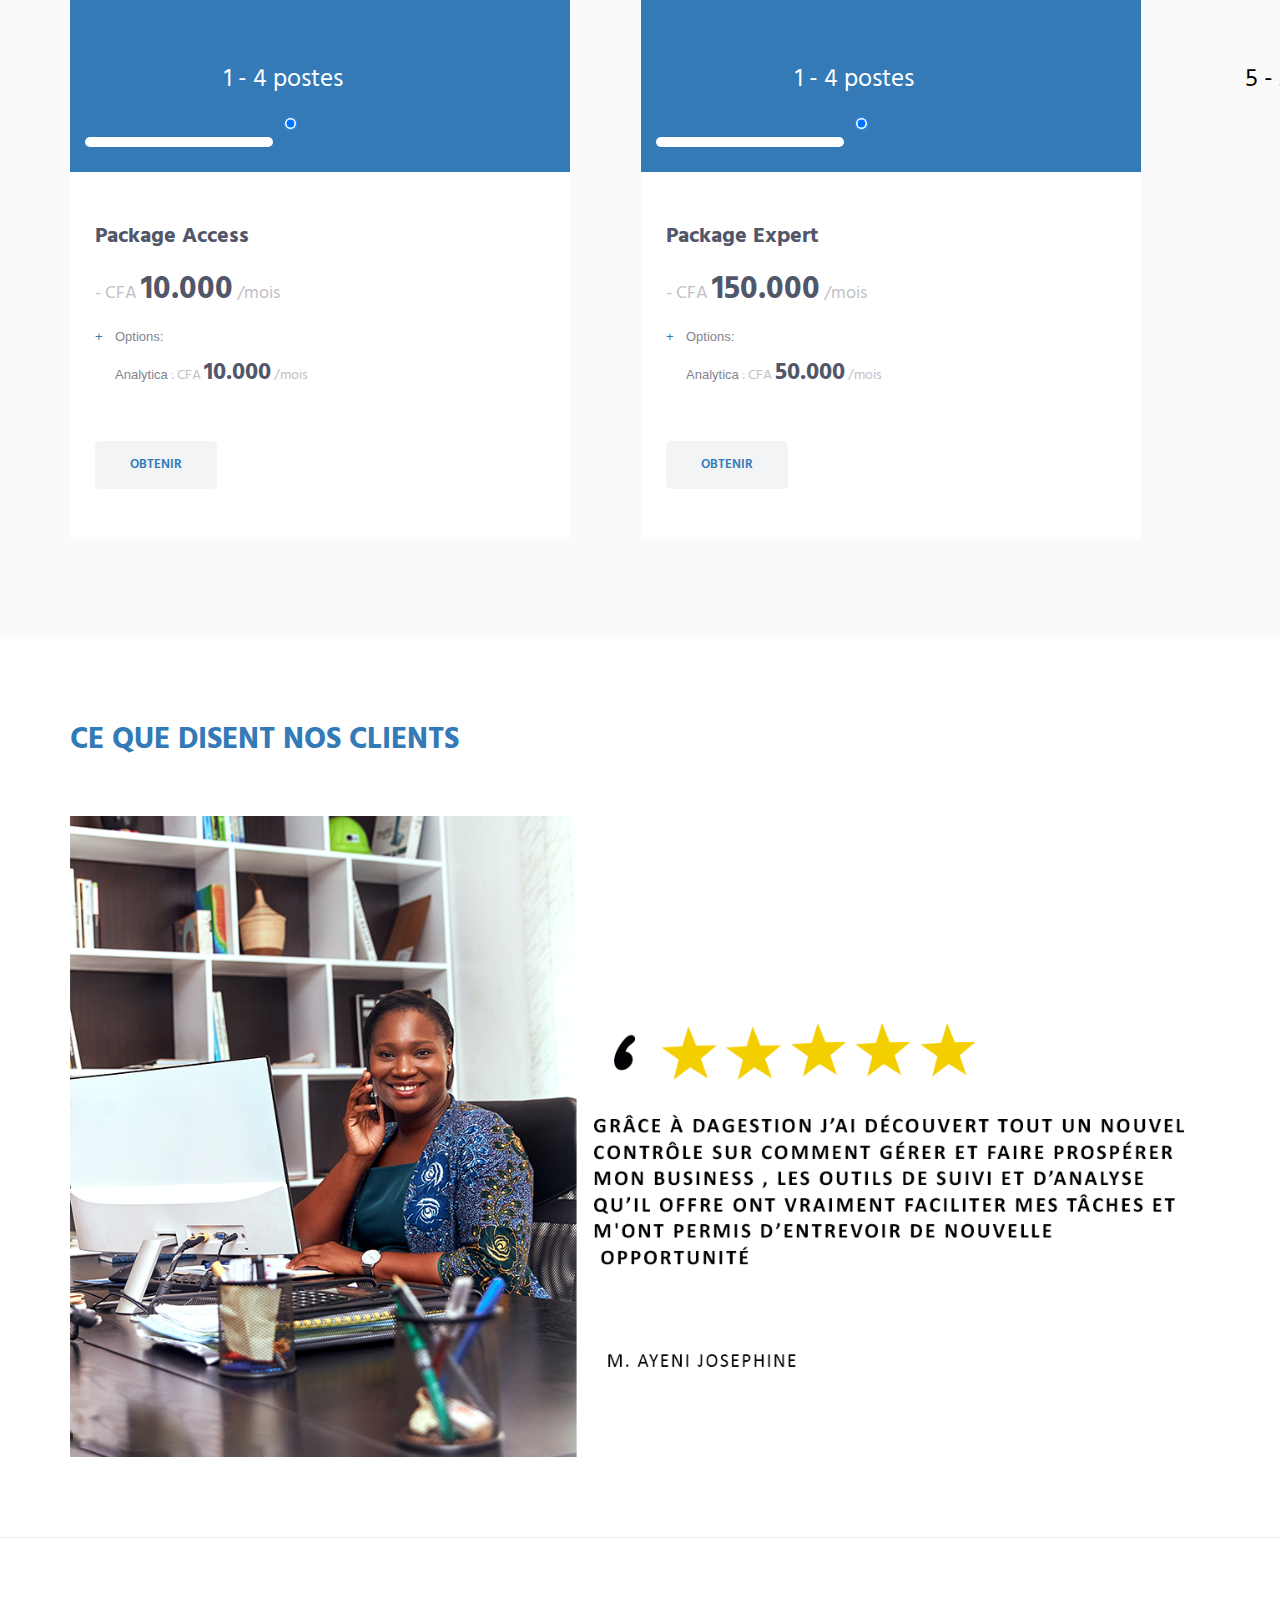
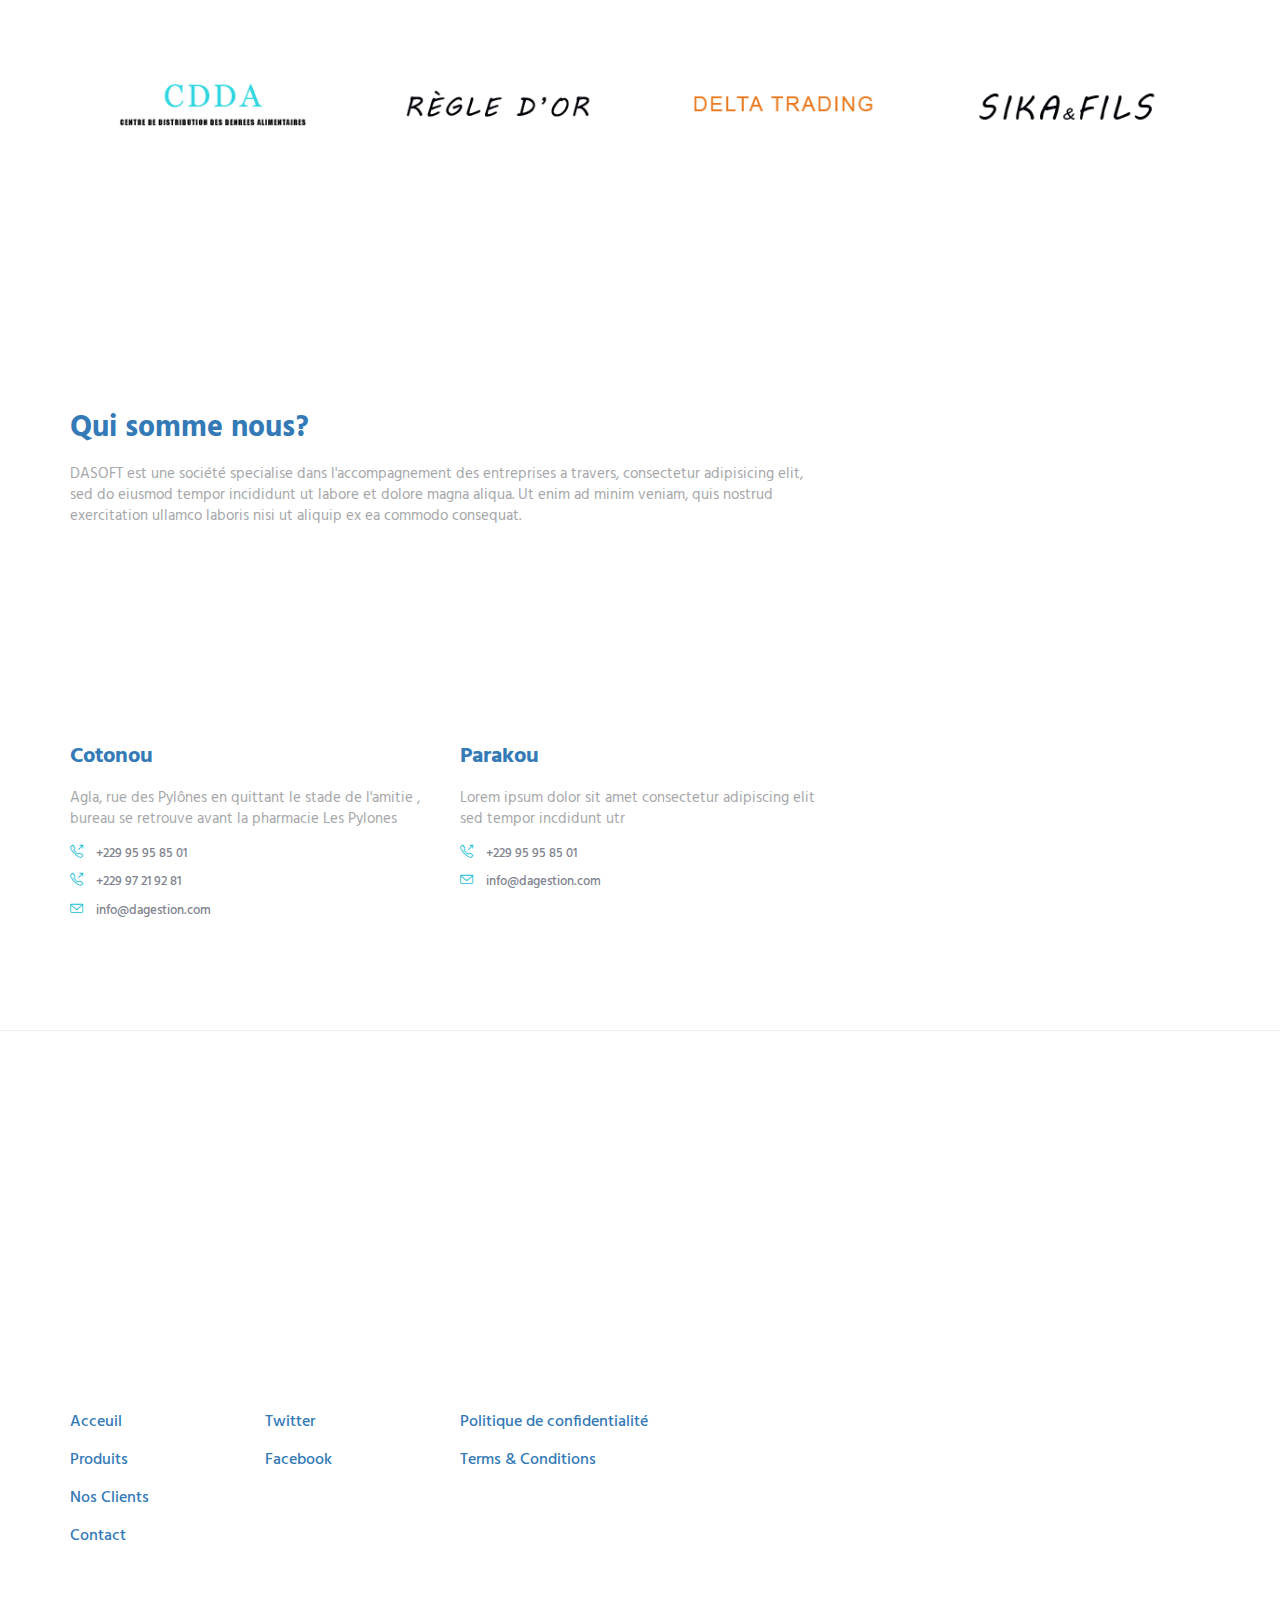
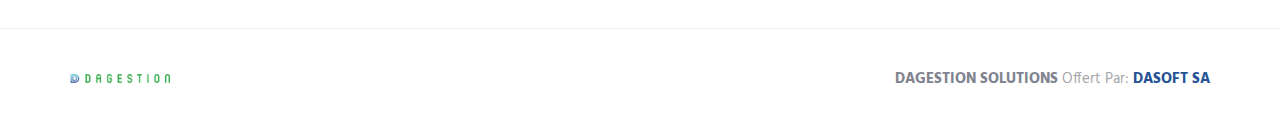
==== commit 12d0e410: "update" ====
--- a/index.html
+++ b/index.html
@@ -4,7 +4,7 @@
 
 <head>
     <meta charset="utf-8" />
-    <title>FlameOnePage Free Template by FairTech</title>
+    <title>DAGESTION</title>
     <meta http-equiv="X-UA-Compatible" content="IE=edge">
     <meta content="width=device-width, initial-scale=1" name="viewport" />
     <meta content="FlameOnePage freebie theme for web startups by FairTech SEO." name="description" />
@@ -18,7 +18,7 @@
     <link href="css/animate.css" rel="stylesheet">
     <link href="vendor/swiper/css/swiper.min.css" rel="stylesheet" type="text/css" />
     <link href="css/layout.min.css" rel="stylesheet" type="text/css" />
-    <link rel="shortcut icon" href="favicon.ico" />
+    <link rel="shortcut icon" href="./img/favicon.ico" />
 </head>
 
 
@@ -34,7 +34,7 @@
                     </button>
 
                     <div class="logo">
-                        <a class="logo-wrap" href="#body">
+                        <a class="logo-wrap" href="./index.html">
                             <img class="logo-img logo-img-main" width="250px" height="28px"
                                 src="./img/logo_dagestion.png" alt="FlameOnePage Logo">
                             <img class="logo-img logo-img-active" width="250px" height="28px"
@@ -108,7 +108,7 @@
     <div class="carousel">
         <div class="carousel-inner">
             <div class="item">
-                <img class="img-responsive" src="./img/produits/pexels-dellon-thomas-large-md.png"
+                <img class="img-responsive" src="./img/produits/pexels-fauxels.jpg"
                     alt="firt image bkground">
                 <div class="containe">
                     <div class="carousel-centered welcome-message">
@@ -150,7 +150,7 @@
                     </div>
                 </div>
                 <div class="masonry-grid-item col-xs-12 col-sm-6 col-md-4">
-                    <img class="full-width img-responsive wow fadeInUp" src="img/500x500/secutite.jpg"
+                    <img class="full-width img-responsive wow fadeInUp" src="img/500x500/pexels-pixabay.png"
                         alt="Portfolio Image" data-wow-duration=".3" data-wow-delay=".4s">
                     <div class="margin-t-60 margin-b-60">
                         <h2>Securisez et reglementez l'acces de vos donnees sensible</h2>
@@ -362,10 +362,28 @@
                                                 <span id="option-price">10.000</span><span> /mois</span></span></li>
                                     </ul>
                                 </ul>
-                                <a href="tel:+233%20302%20545136"
+                                <a id="myBtn1"
                                     class="btn-theme btn-theme-sm btn-default-bg text-uppercase">Obtenir</a>
                             </div>
                         </div>
+                                    <!-- The Modal -->
+                                    <div id="myModal" class="modal">
+
+                                        <!-- Modal content -->
+                                        <div class="modal-content">
+                                            <span class="close">&times;</span>
+                                            <div>
+                                                <div><a href="tel:023336221" style="background-color: #337ab7; color: white;">Call</a>
+                                                <p class="info">+299 97978757</p>
+                                                </div>
+                                                <div>
+                                                    <a href="mailto:dagestion@gmail.com" style="background-color: #337ab7 ; color: white;">Email</a>
+                                                    <p> Dagestion@gmail.com</p>
+                                                </div>
+                                            </div>
+                                        </div>
+            
+                                    </div>
                         <!-- End Pricing -->
                     </div>
                     <div class="col-sm-6 sm-margin-b-2">
@@ -426,7 +444,7 @@
                                                 <span id="option-price">50.000</span><span> /mois</span></span></li>
                                     </ul>
                                 </ul>
-                                <a href="./page/expert.html"
+                                <a id="myBtn2" 
                                     class="btn-theme btn-theme-sm btn-default-bg text-uppercase">Obtenir</a>
                             </div>
                         </div>
@@ -446,8 +464,6 @@
                 <div class="row margin-b-40">
                     <div class="col-sm-6">
                         <h2>CE QUE DISENT NOS CLIENTS</h2>
-                        <p>Lorem ipsum dolor sit amet consectetur adipiscing elit sed tempor incididunt ut laboret
-                            dolore magna aliqua enim minim veniam exercitation</p>
                     </div>
                 </div>
                 <!--// end row -->
@@ -455,12 +471,11 @@
                 <!-- Masonry Grid -->
                 <div class="masonry-grid row">
 
-
-                    <div class="masonry-grid-item col-xs-12 col-sm-6 col-md-4 md-margin-b-30">
+                    <div class="masonry-grid-item col-xs-12 md-margin-b-30">
                         <!-- Work -->
                         <div class="work work-popup-trigger">
                             <div class="work-overlay">
-                                <img class="full-width img-responsive" src="img/397x300/01.jpg" alt="Portfolio Image">
+                                <img class="full-width img-responsive" src="img/800x400/temoignage.png" alt="Portfolio Image">
                             </div>
                             <div class="work-popup-overlay">
                                 <div class="work-popup-content">
@@ -494,53 +509,6 @@
                                                 <p class="margin-b-5"><strong>Project Manager:</strong> Boris Becker</p>
                                                 <p class="margin-b-5"><strong>Executive:</strong> Heike Macatsch</p>
                                                 <p class="margin-b-5"><strong>Architect:</strong> Oliver Pocher</p>
-                                                <p class="margin-b-5"><strong>Client:</strong> FairTech</p>
-                                            </div>
-                                        </div>
-                                    </div>
-                                </div>
-                            </div>
-                        </div>
-                        <!-- End Work -->
-                    </div>
-                    <div class="masonry-grid-item col-xs-12 col-sm-6 col-md-4 md-margin-b-30">
-                        <!-- Work -->
-                        <div class="work work-popup-trigger">
-                            <div class="work-overlay">
-                                <img class="full-width img-responsive" src="img/397x300/02.jpg" alt="Portfolio Image">
-                            </div>
-                            <div class="work-popup-overlay">
-                                <div class="work-popup-content">
-                                    <a href="javascript:void(0);" class="work-popup-close">Hide</a>
-                                    <div class="margin-b-30">
-                                        <h3 class="margin-b-5">Art Of Coding</h3>
-                                        <span>Clean &amp; Minimalistic Design</span>
-                                    </div>
-                                    <div class="row">
-                                        <div class="col-sm-8 work-popup-content-divider sm-margin-b-20">
-                                            <div class="margin-t-10 sm-margin-t-0">
-                                                <p>Duis aute irure dolor in reprehenderit in voluptate velit esse cillum
-                                                    dolore eu fugiat nulla pariatur. Excepteur sint occaecat cupidatat
-                                                    non proident, sunt in culpa qui officia deserunt mollit anim id est
-                                                    laborum.</p>
-                                                <p>Lorem ipsum dolor sit amet, consectetur adipisicing elit, sed do
-                                                    eiusmod tempor incididunt ut labore et dolore magna aliqua. Ut enim
-                                                    ad minim veniam, quis nostrud.</p>
-                                                <ul class="list-inline work-popup-tag">
-                                                    <li class="work-popup-tag-item"><a class="work-popup-tag-link"
-                                                            href="#">Strategy,</a></li>
-                                                    <li class="work-popup-tag-item"><a class="work-popup-tag-link"
-                                                            href="#">Implementation,</a></li>
-                                                    <li class="work-popup-tag-item"><a class="work-popup-tag-link"
-                                                            href="#">Credentials</a></li>
-                                                </ul>
-                                            </div>
-                                        </div>
-                                        <div class="col-sm-4">
-                                            <div class="margin-t-10 sm-margin-t-0">
-                                                <p class="margin-b-5"><strong>Project Manager:</strong> Boris Becker</p>
-                                                <p class="margin-b-5"><strong>Executive:</strong> Heike Macatsch</p>
-                                                <p class="margin-b-5"><strong>Architect:</strong> Oliver Pocher</p>
                                                 <p class="margin-b-5"><strong>Client:</strong> Keenthemes</p>
                                             </div>
                                         </div>
@@ -550,148 +518,9 @@
                         </div>
                         <!-- End Work -->
                     </div>
-                    <div class="masonry-grid-item col-xs-12 col-sm-6 col-md-4">
-                        <!-- Work -->
-                        <div class="work work-popup-trigger">
-                            <div class="work-overlay">
-                                <img class="full-width img-responsive" src="img/397x300/03.jpg" alt="Portfolio Image">
-                            </div>
-                            <div class="work-popup-overlay">
-                                <div class="work-popup-content">
-                                    <a href="javascript:void(0);" class="work-popup-close">Hide</a>
-                                    <div class="margin-b-30">
-                                        <h3 class="margin-b-5">Art Of Coding</h3>
-                                        <span>Clean &amp; Minimalistic Design</span>
-                                    </div>
-                                    <div class="row">
-                                        <div class="col-sm-8 work-popup-content-divider sm-margin-b-20">
-                                            <div class="margin-t-10 sm-margin-t-0">
-                                                <p>Duis aute irure dolor in reprehenderit in voluptate velit esse cillum
-                                                    dolore eu fugiat nulla pariatur. Excepteur sint occaecat cupidatat
-                                                    non proident, sunt in culpa qui officia deserunt mollit anim id est
-                                                    laborum.</p>
-                                                <p>Lorem ipsum dolor sit amet, consectetur adipisicing elit, sed do
-                                                    eiusmod tempor incididunt ut labore et dolore magna aliqua. Ut enim
-                                                    ad minim veniam, quis nostrud.</p>
-                                                <ul class="list-inline work-popup-tag">
-                                                    <li class="work-popup-tag-item"><a class="work-popup-tag-link"
-                                                            href="#">Strategy,</a></li>
-                                                    <li class="work-popup-tag-item"><a class="work-popup-tag-link"
-                                                            href="#">Implementation,</a></li>
-                                                    <li class="work-popup-tag-item"><a class="work-popup-tag-link"
-                                                            href="#">Credentials</a></li>
-                                                </ul>
-                                            </div>
-                                        </div>
-                                        <div class="col-sm-4">
-                                            <div class="margin-t-10 sm-margin-t-0">
-                                                <p class="margin-b-5"><strong>Project Manager:</strong> Boris Becker</p>
-                                                <p class="margin-b-5"><strong>Executive:</strong> Heike Macatsch</p>
-                                                <p class="margin-b-5"><strong>Architect:</strong> Oliver Pocher</p>
-                                                <p class="margin-b-5"><strong>Client:</strong> Keenthemes</p>
-                                            </div>
-                                        </div>
-                                    </div>
-                                </div>
-                            </div>
-                        </div>
-                        <!-- End Work -->
-                    </div>
+                   
                     <div class="masonry-grid-sizer col-xs-6 col-sm-6 col-md-1"></div>
-                    <div class="masonry-grid-item col-xs-12 col-sm-6 col-md-4 margin-b-30">
-                        <!-- Work -->
-                        <div class="work work-popup-trigger">
-                            <div class="work-overlay">
-                                <img class="full-width img-responsive" src="img/397x415/01.jpg" alt="Portfolio Image">
-                            </div>
-                            <div class="work-popup-overlay">
-                                <div class="work-popup-content">
-                                    <a href="javascript:void(0);" class="work-popup-close">Hide</a>
-                                    <div class="margin-b-30">
-                                        <h3 class="margin-b-5">Art Of Coding</h3>
-                                        <span>Clean &amp; Minimalistic Design</span>
-                                    </div>
-                                    <div class="row">
-                                        <div class="col-sm-8 work-popup-content-divider sm-margin-b-20">
-                                            <div class="margin-t-10 sm-margin-t-0">
-                                                <p>Duis aute irure dolor in reprehenderit in voluptate velit esse cillum
-                                                    dolore eu fugiat nulla pariatur. Excepteur sint occaecat cupidatat
-                                                    non proident, sunt in culpa qui officia deserunt mollit anim id est
-                                                    laborum.</p>
-                                                <p>Lorem ipsum dolor sit amet, consectetur adipisicing elit, sed do
-                                                    eiusmod tempor incididunt ut labore et dolore magna aliqua. Ut enim
-                                                    ad minim veniam, quis nostrud.</p>
-                                                <ul class="list-inline work-popup-tag">
-                                                    <li class="work-popup-tag-item"><a class="work-popup-tag-link"
-                                                            href="#">Strategy,</a></li>
-                                                    <li class="work-popup-tag-item"><a class="work-popup-tag-link"
-                                                            href="#">Implementation,</a></li>
-                                                    <li class="work-popup-tag-item"><a class="work-popup-tag-link"
-                                                            href="#">Credentials</a></li>
-                                                </ul>
-                                            </div>
-                                        </div>
-                                        <div class="col-sm-4">
-                                            <div class="margin-t-10 sm-margin-t-0">
-                                                <p class="margin-b-5"><strong>Project Manager:</strong> Boris Becker</p>
-                                                <p class="margin-b-5"><strong>Executive:</strong> Heike Macatsch</p>
-                                                <p class="margin-b-5"><strong>Architect:</strong> Oliver Pocher</p>
-                                                <p class="margin-b-5"><strong>Client:</strong> FairTech</p>
-                                            </div>
-                                        </div>
-                                    </div>
-                                </div>
-                            </div>
-                        </div>
-                        <!-- End Work -->
-                    </div>
-                    <div class="masonry-grid-item col-xs-12 col-sm-6 col-md-8 margin-b-30">
-                        <!-- Work -->
-                        <div class="work work-popup-trigger">
-                            <div class="work-overlay">
-                                <img class="full-width img-responsive" src="img/800x400/01.jpg" alt="Portfolio Image">
-                            </div>
-                            <div class="work-popup-overlay">
-                                <div class="work-popup-content">
-                                    <a href="javascript:void(0);" class="work-popup-close">Hide</a>
-                                    <div class="margin-b-30">
-                                        <h3 class="margin-b-5">Art Of Coding</h3>
-                                        <span>Clean &amp; Minimalistic Design</span>
-                                    </div>
-                                    <div class="row">
-                                        <div class="col-sm-8 work-popup-content-divider sm-margin-b-20">
-                                            <div class="margin-t-10 sm-margin-t-0">
-                                                <p>Duis aute irure dolor in reprehenderit in voluptate velit esse cillum
-                                                    dolore eu fugiat nulla pariatur. Excepteur sint occaecat cupidatat
-                                                    non proident, sunt in culpa qui officia deserunt mollit anim id est
-                                                    laborum.</p>
-                                                <p>Lorem ipsum dolor sit amet, consectetur adipisicing elit, sed do
-                                                    eiusmod tempor incididunt ut labore et dolore magna aliqua. Ut enim
-                                                    ad minim veniam, quis nostrud.</p>
-                                                <ul class="list-inline work-popup-tag">
-                                                    <li class="work-popup-tag-item"><a class="work-popup-tag-link"
-                                                            href="#">Strategy,</a></li>
-                                                    <li class="work-popup-tag-item"><a class="work-popup-tag-link"
-                                                            href="#">Implementation,</a></li>
-                                                    <li class="work-popup-tag-item"><a class="work-popup-tag-link"
-                                                            href="#">Credentials</a></li>
-                                                </ul>
-                                            </div>
-                                        </div>
-                                        <div class="col-sm-4">
-                                            <div class="margin-t-10 sm-margin-t-0">
-                                                <p class="margin-b-5"><strong>Project Manager:</strong> Boris Becker</p>
-                                                <p class="margin-b-5"><strong>Executive:</strong> Heike Macatsch</p>
-                                                <p class="margin-b-5"><strong>Architect:</strong> Oliver Pocher</p>
-                                                <p class="margin-b-5"><strong>Client:</strong> FairTech</p>
-                                            </div>
-                                        </div>
-                                    </div>
-                                </div>
-                            </div>
-                        </div>
-                        <!-- End Work -->
-                    </div>
+
                 </div>
                 <!-- End Masonry Grid -->
             </div>
@@ -702,24 +531,22 @@
             <!-- Swiper Clients -->
             <div class="swiper-slider swiper-clients">
                 <!-- Swiper Wrapper -->
-                <div class="swiper-wrapper">
-                    <div class="swiper-slide">
-                        <img class="swiper-clients-img" src="img/clients/01.png" alt="Clients Logo">
-                    </div>
-                    <div class="swiper-slide">
+                <div style="display: flex; flex-wrap: wrap; justify-content: space-around;">
+                    <div style="padding: 10px;">
+                        <img class="swiper-clients-img" src="img/clients/cdda.png" alt="Clients Logo">
+                    </div>
+                    <!-- <div class="swiper-slide">
                         <img class="swiper-clients-img" src="img/clients/02.png" alt="Clients Logo">
-                    </div>
-                    <div class="swiper-slide">
-                        <img class="swiper-clients-img" src="img/clients/03.png" alt="Clients Logo">
-                    </div>
-                    <div class="swiper-slide">
-                        <img class="swiper-clients-img" src="img/clients/04.png" alt="Clients Logo">
-                    </div>
-                    <div class="swiper-slide">
-                        <img class="swiper-clients-img" src="img/clients/05.png" alt="Clients Logo">
-                    </div>
-                    <div class="swiper-slide">
-                        <img class="swiper-clients-img" src="img/clients/06.png" alt="Clients Logo">
+                    </div> -->
+                    
+                    <div style="padding: 10px;">
+                        <img class="swiper-clients-img" src="img/clients/or.png" alt="Clients Logo">
+                    </div>
+                    <div style="padding: 10px;">
+                        <img class="swiper-clients-img" src="img/clients/delta.png" alt="Clients Logo">
+                    </div>
+                    <div style="padding: 10px;">
+                        <img class="swiper-clients-img" src="img/clients/sika.png" alt="Clients Logo">
                     </div>
                 </div>
                 <!-- End Swiper Wrapper -->
--- a/css/custom.css
+++ b/css/custom.css
@@ -17,20 +17,6 @@
 .product h4 span {
     color: black;
 }
-
-.product {
-    white-space: nowrap;
-    overflow: hidden;
-    text-overflow: ellipsis;
-    border: 1px  gray;
-    border-style: ridge;
-    /* background-color: #fafafa; */
-    padding: 5%;
-    padding-top: 1%;
-    padding-bottom: 0%;
-    z-index: -1;
-}
-
 
 
 .product .more {
@@ -131,6 +117,209 @@
       /* color: #515769; */
   }
 
+
+
+
+@media (min-width: 769px) {
+    .fonction-section {
+        width: 100%;
+        display: flex;
+        flex-wrap: wrap;
+        justify-items: center;
+        padding: 2%;
+        padding-top: 5%;
+        box-shadow: 0px 0px 10px #81848fac;
+        margin-top: 2%;
+      }
+    
+      .fonction-section > p {
+        font-size: x-large;
+    }
+      .fonction-section p {
+        width: 90%;
+    }
+    
+      .fonction-section span {
+        font-size: xx-large;
+        height: 40px;
+    }
+    
+    
+    .fonction-section > div {
+        display: none;
+    }
+
+    .section-content > div {
+        display: flex;
+        justify-content: space-between;
+        flex-wrap: wrap;
+    }
+
+   
+    .section-content .restraint p {
+        margin-bottom: 4px;
+        /* font-size: x-small; */
+    }
+
+ 
+
+    .section-content div div {
+        width: 32%;
+        padding: 20px;
+        text-align: center;
+        background-color: white;
+        margin-top: 20px;
+        height: 400px;
+    }
+
+    .product {
+        white-space: nowrap;
+        overflow: hidden;
+        text-overflow: ellipsis;
+        box-shadow: 1px 4px 4px darkgray;
+        /* background-color: #fafafa; */
+        padding: 5%;
+        padding-top: 1%;
+        padding-bottom: 0%;
+       
+    }
+
+
+  .modal-content div a  {
+    font-size: x-large;
+    text-align: center;
+    width: 180px;
+    height: 70px;
+    padding: 15px;
+    /* border: 1px rgba(0, 0, 0, 0.349) solid; */
+    border-radius: 10px;
+    box-shadow: 3px 2px 2px rgba(128, 128, 128, 0.434);
+    cursor: pointer;
+  }
+
+  .modal-content div p {
+      font-size: large;
+      margin: 15px;
+  }
+
+    
+  /* Modal Content/Box */
+  .modal-content {
+    background-color: #fefefe;
+    margin: 15% auto; /* 15% from the top and centered */
+    padding: 40px;
+    border: 1px solid #888;
+    width: 35%; /* Could be more or less, depending on screen size */
+    min-height: 30%;
+  }
+  
+
+
+  .modal-content div div {
+    /* width: 100%; */
+    display: flex;
+    justify-content: space-between;
+    padding: 10px;
+    flex-wrap: wrap;
+    
+
+}
+
+    
+}
+
+
+  @media (max-width: 768px) {
+      .fonction-section {
+          width: 100%;
+          display: flex;
+          flex-wrap: wrap;
+          justify-items: center;
+          padding: 5%;
+          box-shadow: 1px 1px 1px #81848fac;
+          margin-top: 0px;
+      }
+
+      .fonction-section span {
+          height: 24px;
+          font-size: large;
+      }
+
+      .fonction-section > p {
+          font-size: large;
+      }
+
+      .fonction-section p {
+          width: 90%;
+      }
+      .fonction-section > div  {
+         display: none;
+      }
+
+      
+      .container {
+          padding: 0;
+      }
+
+      #contact, .footer, #work, #services h2 {
+          padding-left: 2%;
+          padding-right: 2%;
+      }
+
+      .product {
+        white-space: nowrap;
+        overflow: hidden;
+        text-overflow: ellipsis;
+        border: 1px  gray;
+        border-style: ridge;
+        /* background-color: #fafafa; */
+        padding: 5%;
+        padding-top: 1%;
+        padding-bottom: 0%;
+        z-index: -1;
+    }
+
+      /* Modal Content/Box */
+  .modal-content {
+    background-color: #fefefe;
+    margin: 25% auto; /* 25% from the top and centered */
+    padding: 40px ;
+    border: 1px solid #888;
+    width: 85%; /* Could be more or less, depending on screen size */
+    min-height: 30%;
+  }
+
+    .modal-content div a  {
+        font-size: large;
+        text-align: center;
+        width: 120px;
+        height: 50px;
+        padding: 10px;
+        /* border: 1px rgba(0, 0, 0, 0.349) solid; */
+        border-radius: 10px;
+        box-shadow: 3px 2px 2px rgba(128, 128, 128, 0.434);
+        cursor: pointer;
+      }
+    
+      .modal-content div p {
+          font-size: large;
+          margin: 10px;
+      }
+    
+
+  .modal-content div div {
+    /* width: 100%; */
+    display: flex;
+    justify-content: center;
+    padding: 10px;
+    flex-wrap: wrap;
+    
+
+}
+
+     
+  }
+
   @media (min-width: 560px) {
     .welcome-message {
         /* width: 400px; */
@@ -148,7 +337,22 @@
       font-weight: bolder;
       /* color: #515769; */
   }
-  }
+
+  }
+
+  @media (max-width: 560px) {
+   
+        /* Modal Content/Box */
+        .modal-content {
+            background-color: #fefefe;
+            margin: 25% auto; /* 25% from the top and centered */
+            padding: 40px ;
+            border: 1px solid #888;
+            width: 85%; /* Could be more or less, depending on screen size */
+            min-height: 30%;
+          }
+  }
+
 
   .welcome-message p:nth-child(2){
     padding: 0;
@@ -260,3 +464,45 @@
     font-size: x-large;
     color: #515769;
 }
+
+
+@media (min-width: 1800px) {
+
+    .img-responsive-2 {
+        max-width: 1820px;
+        margin-left: auto;
+        margin-right: auto;
+    }
+    
+}
+
+
+
+/* The Modal (background) */
+.modal {
+    display: none; /* Hidden by default */
+    position: fixed; /* Stay in place */
+    z-index: 1; /* Sit on top */
+    left: 0;
+    top: 0;
+    width: 100%; /* Full width */
+    height: 100%; /* Full height */
+    overflow: auto; /* Enable scroll if needed */
+    background-color: rgb(0,0,0); /* Fallback color */
+    background-color: rgba(0,0,0,0.4); /* Black w/ opacity */
+  }
+
+  /* The Close Button */
+  .close {
+    color: #aaa;
+    float: right;
+    font-size: 28px;
+    font-weight: bold;
+  }
+  
+  .close:hover,
+  .close:focus {
+    color: black;
+    text-decoration: none;
+    cursor: pointer;
+  }
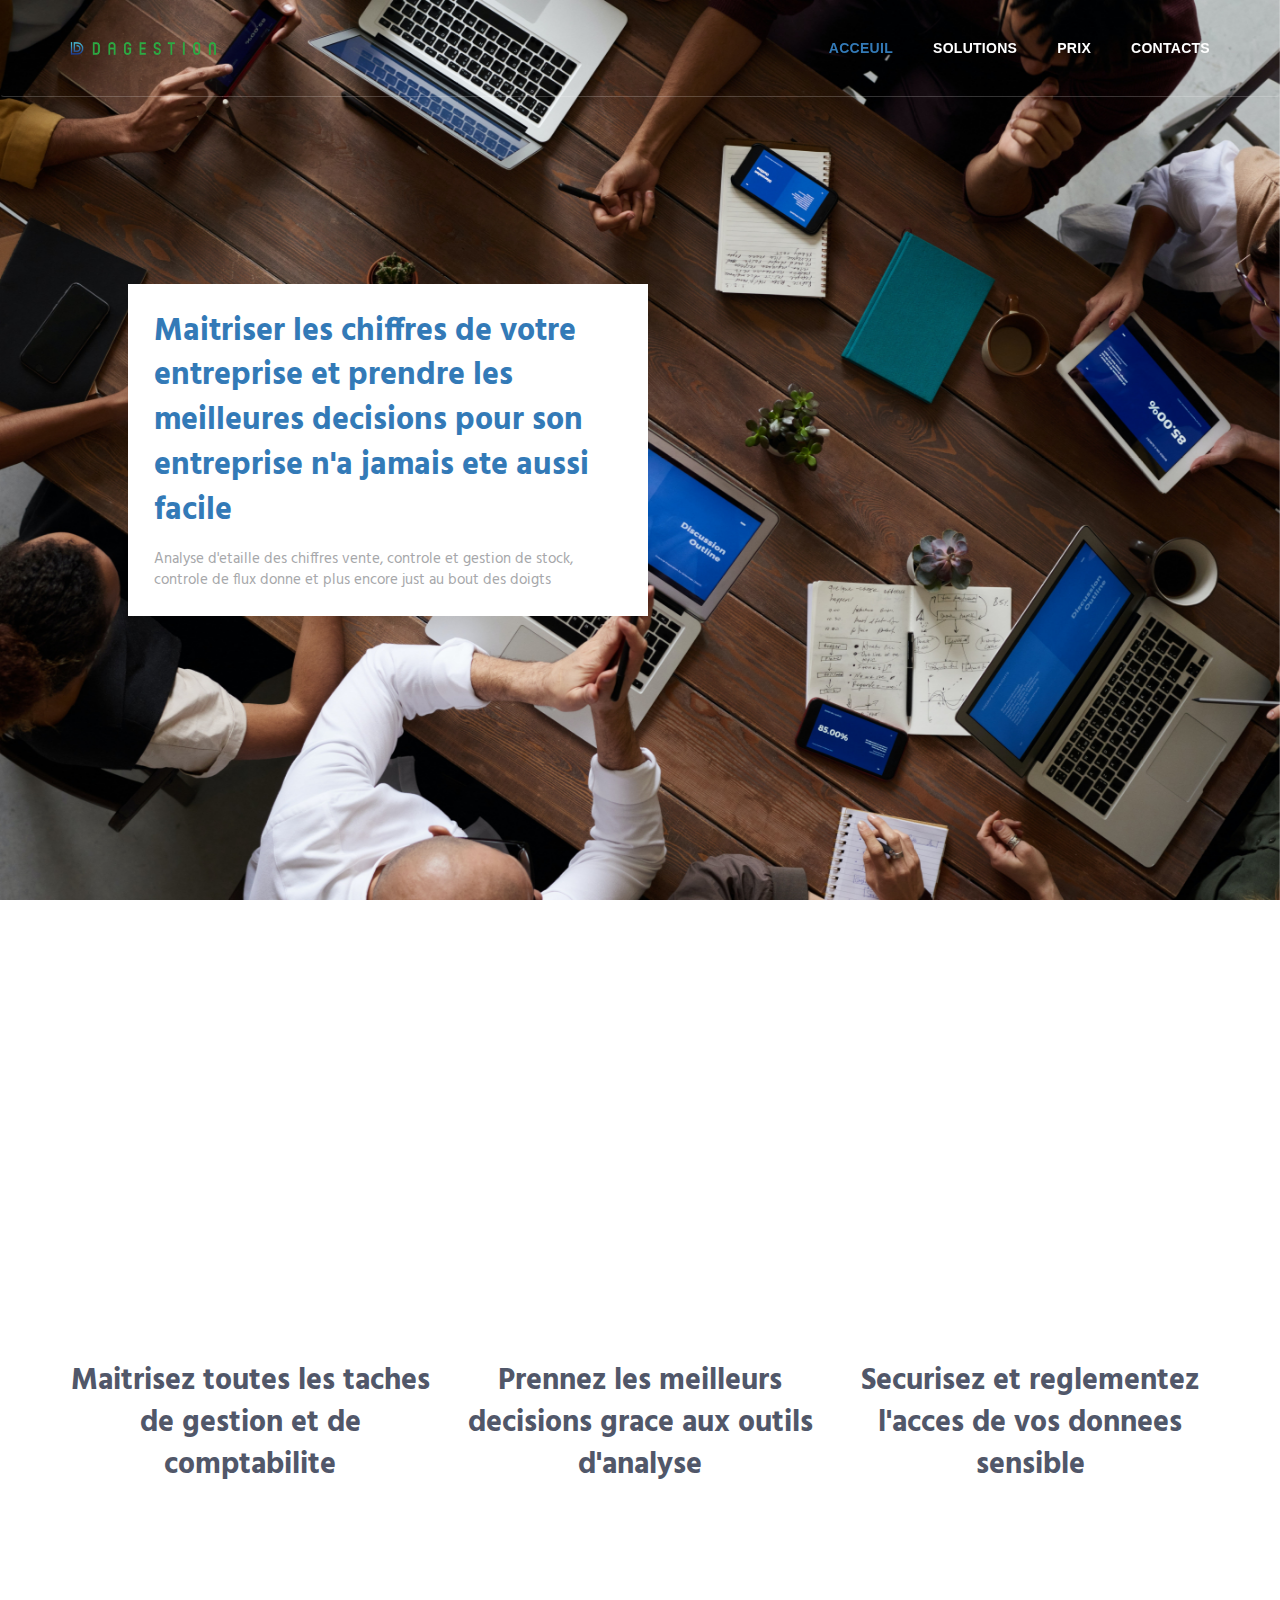
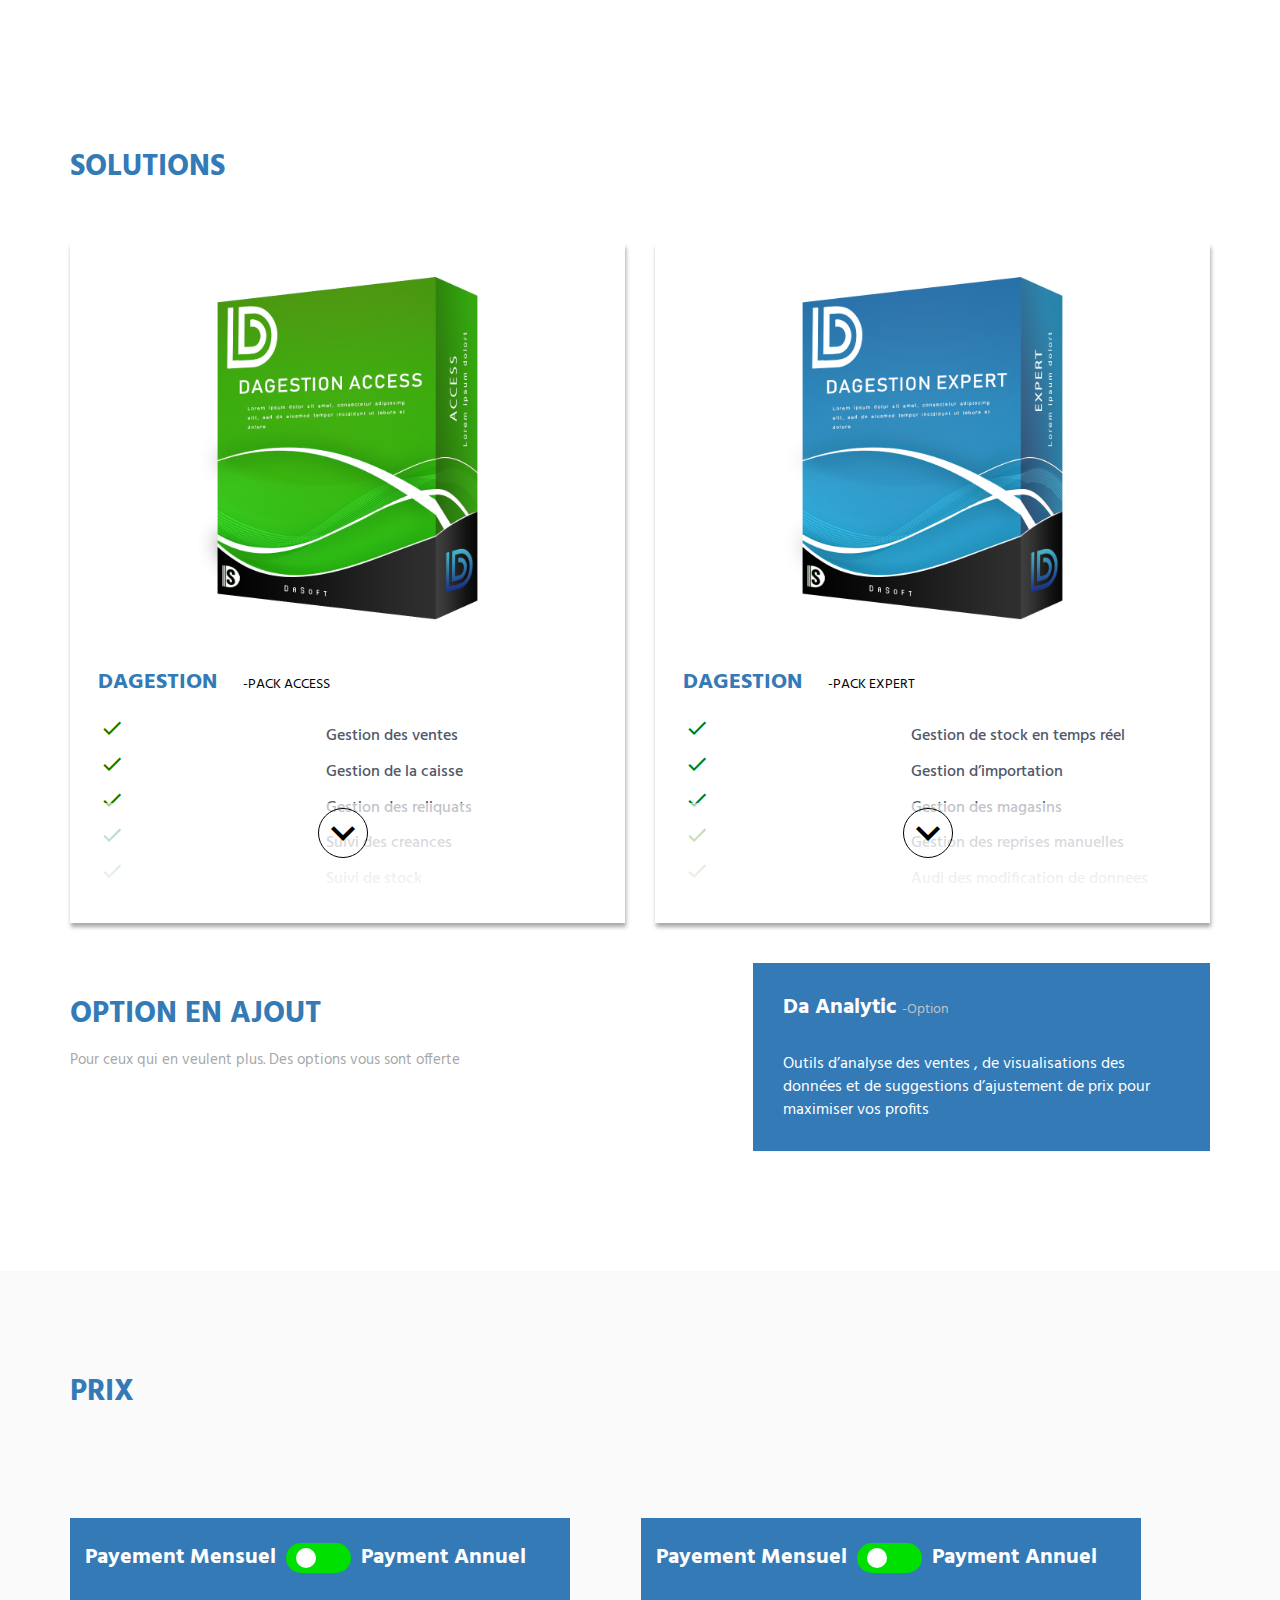
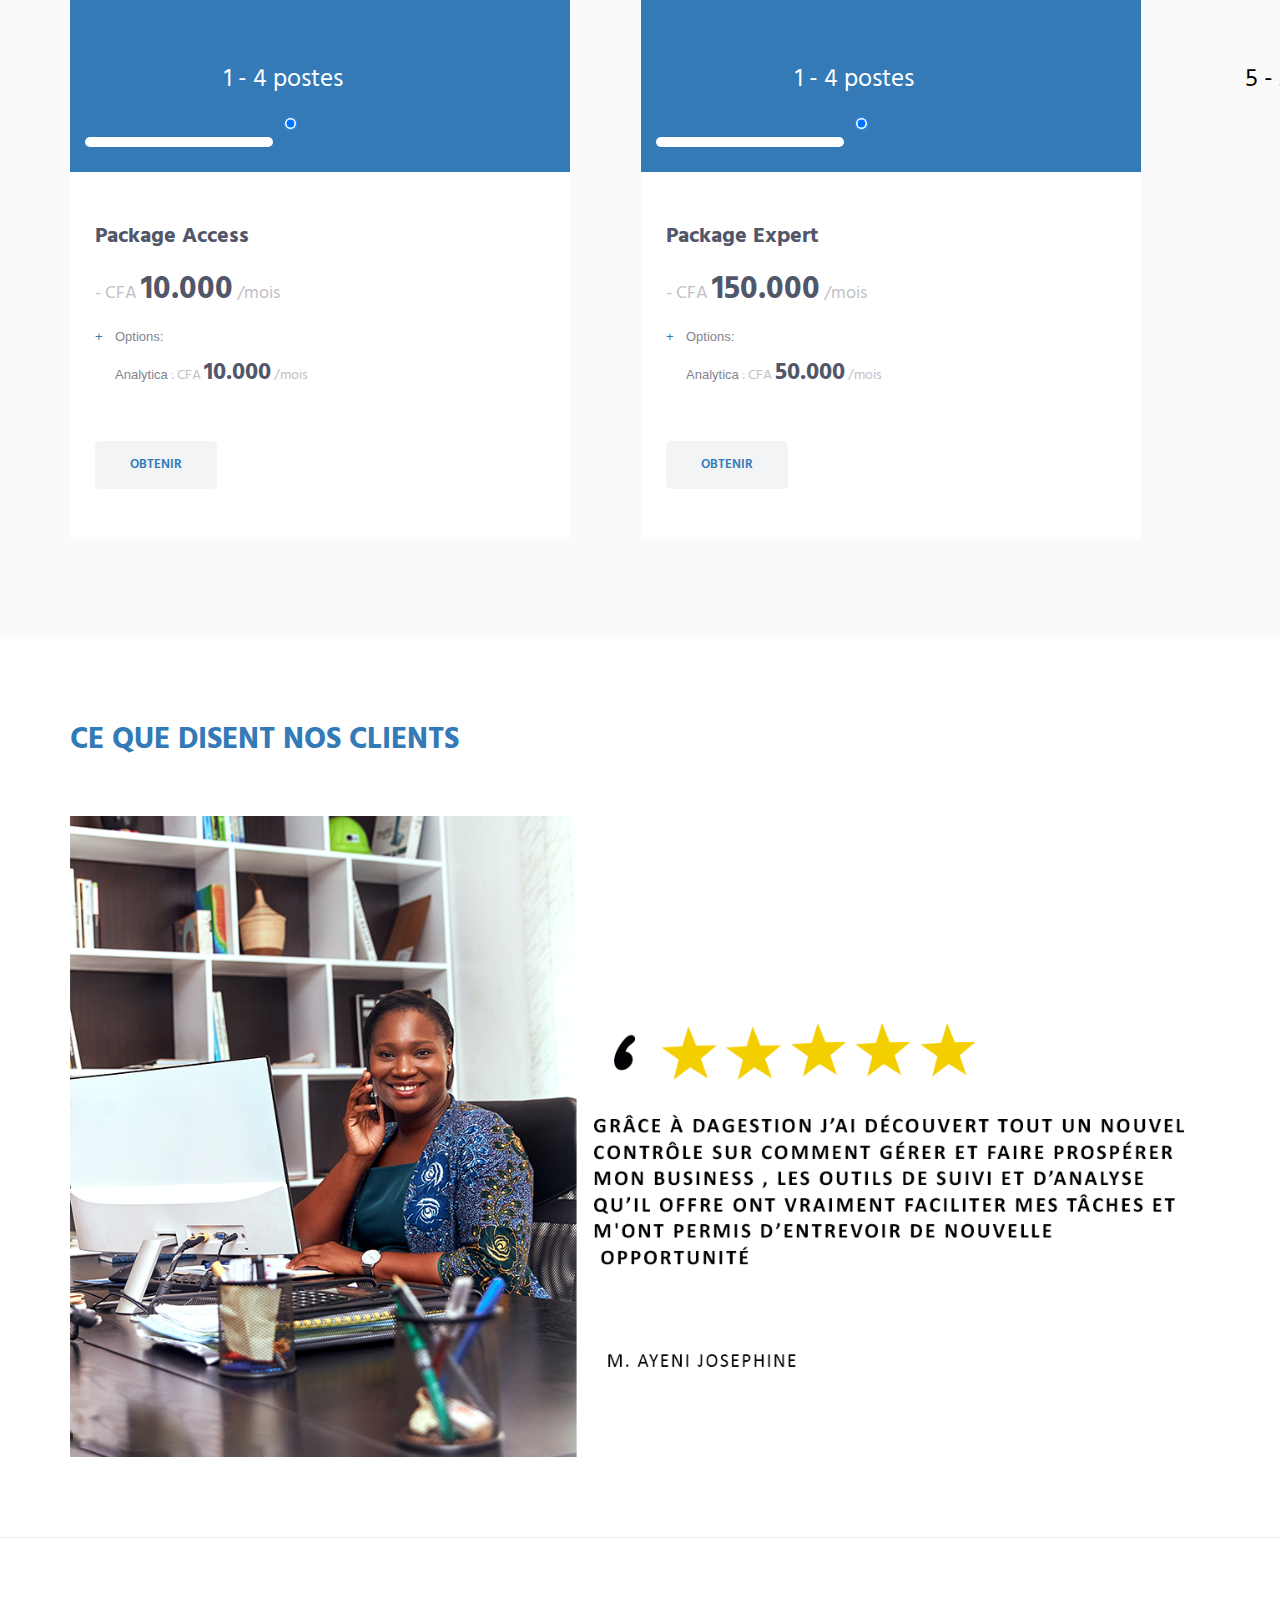
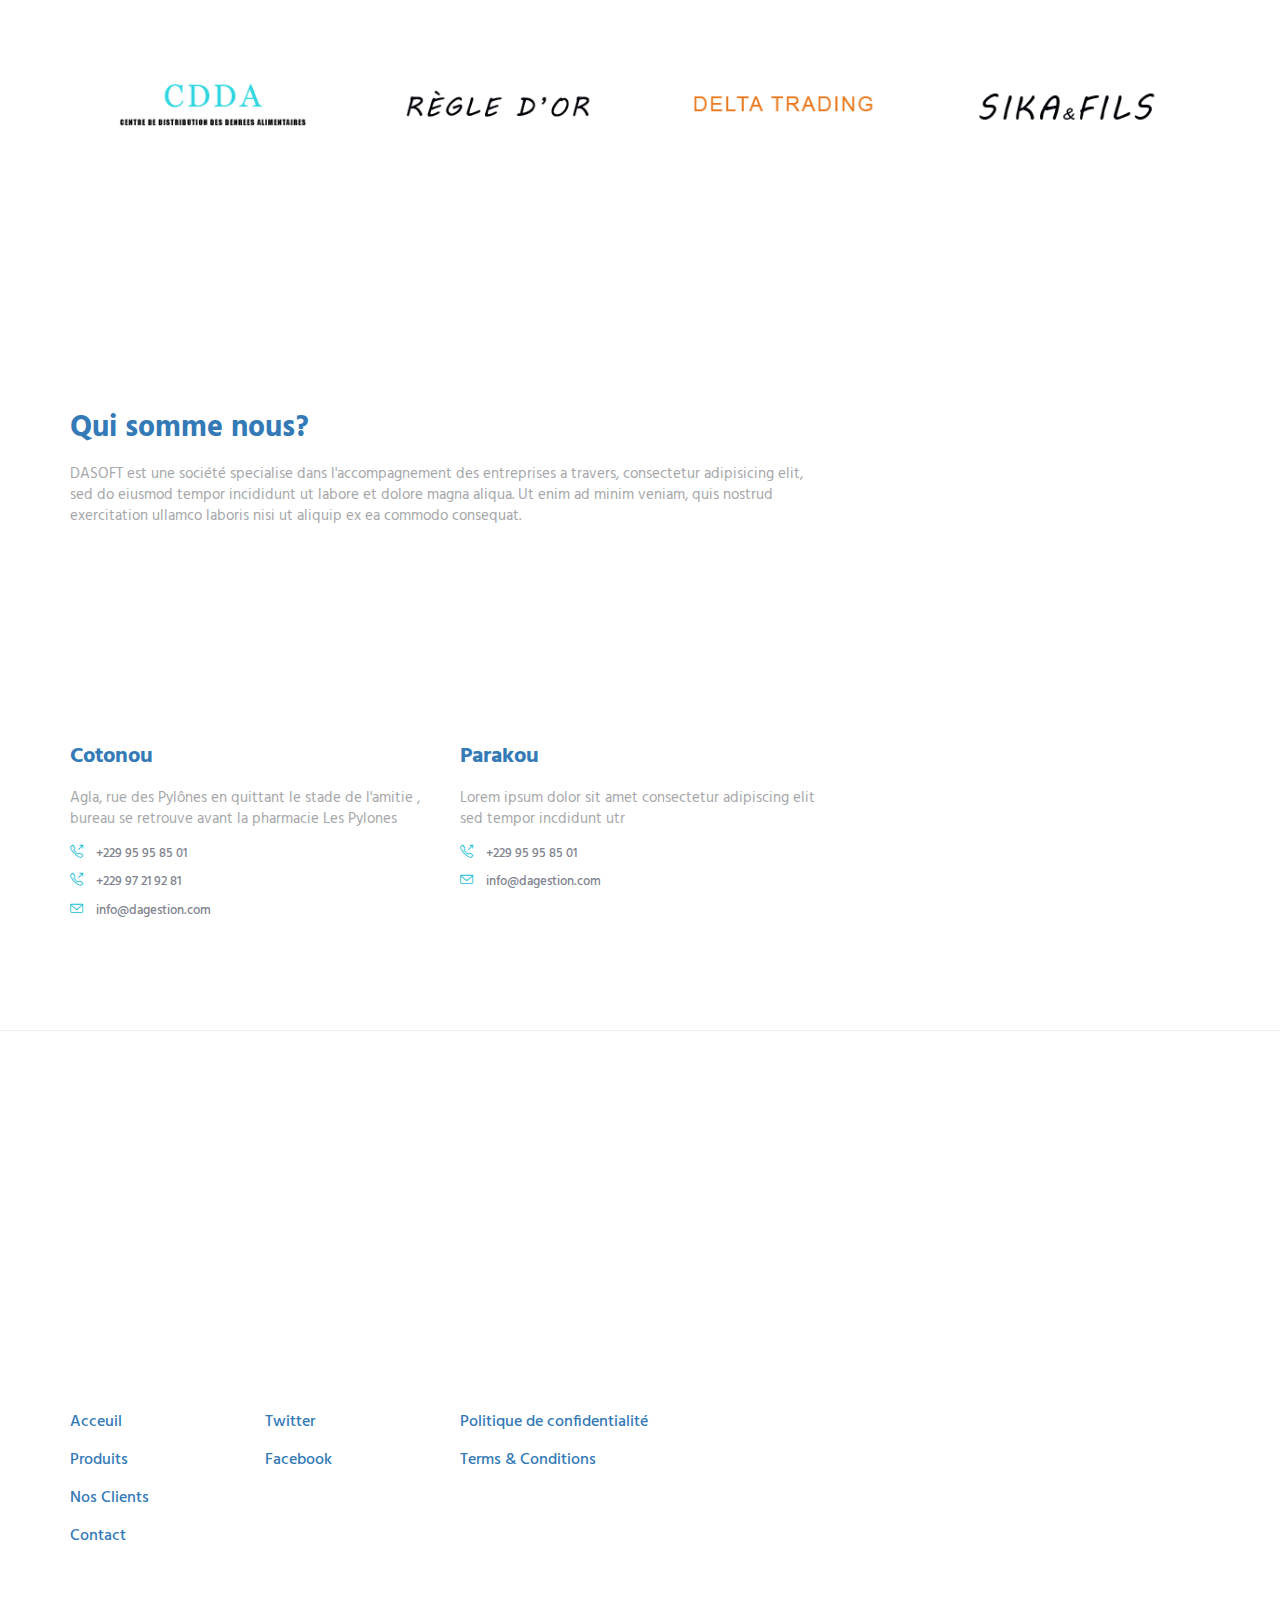
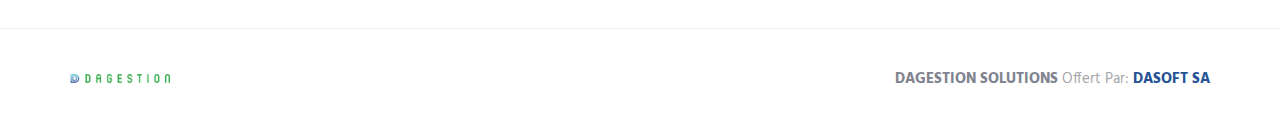
==== commit 3473ad43: "update" ====
--- a/index.html
+++ b/index.html
@@ -150,7 +150,7 @@
                     </div>
                 </div>
                 <div class="masonry-grid-item col-xs-12 col-sm-6 col-md-4">
-                    <img class="full-width img-responsive wow fadeInUp" src="img/500x500/pexels-pixabay.png"
+                    <img class="full-width img-responsive wow fadeInUp" src="img/500x500/secutite.jpg"
                         alt="Portfolio Image" data-wow-duration=".3" data-wow-delay=".4s">
                     <div class="margin-t-60 margin-b-60">
                         <h2>Securisez et reglementez l'acces de vos donnees sensible</h2>
@@ -264,25 +264,7 @@
                                     </div>
                                 </div>
                             </div>
-                            <!-- <div class="panel panel-default">
-                                <div class="panel-heading" role="tab" id="headingTwo">
-                                    <h4 class="panel-title">
-                                        <a class="collapsed panel-title-child" role="button" data-toggle="collapse"
-                                            data-parent="#accordion" href="#collapseTwo" aria-expanded="false"
-                                            aria-controls="collapseTwo">
-                                            Air Controle <span>-Option</span>
-                                        </a>
-                                    </h4>
-                                </div>
-                                <div id="collapseTwo" class="panel-collapse collapse" role="tabpanel"
-                                    aria-labelledby="headingTwo">
-                                    <div class="panel-body">
-                                        Anim pariatur cliche reprehenderit, enim eiusmod high life accusamus terry
-                                        richardson ad squid. 3 wolf moon officia aute, non cupidatat skateboard dolor
-                                        brunch.
-                                    </div>
-                                </div>
-                            </div> -->
+
                         </div>
                     </div>
                     <!-- End Accodrion -->
--- a/css/custom.css
+++ b/css/custom.css
@@ -261,9 +261,9 @@
           padding: 0;
       }
 
-      #contact, .footer, #work, #services h2 {
-          padding-left: 2%;
-          padding-right: 2%;
+      #contact, .footer, #work, #services h2, #services h3 {
+          padding-left: 25px;
+          padding-right: 25px;
       }
 
       .product {
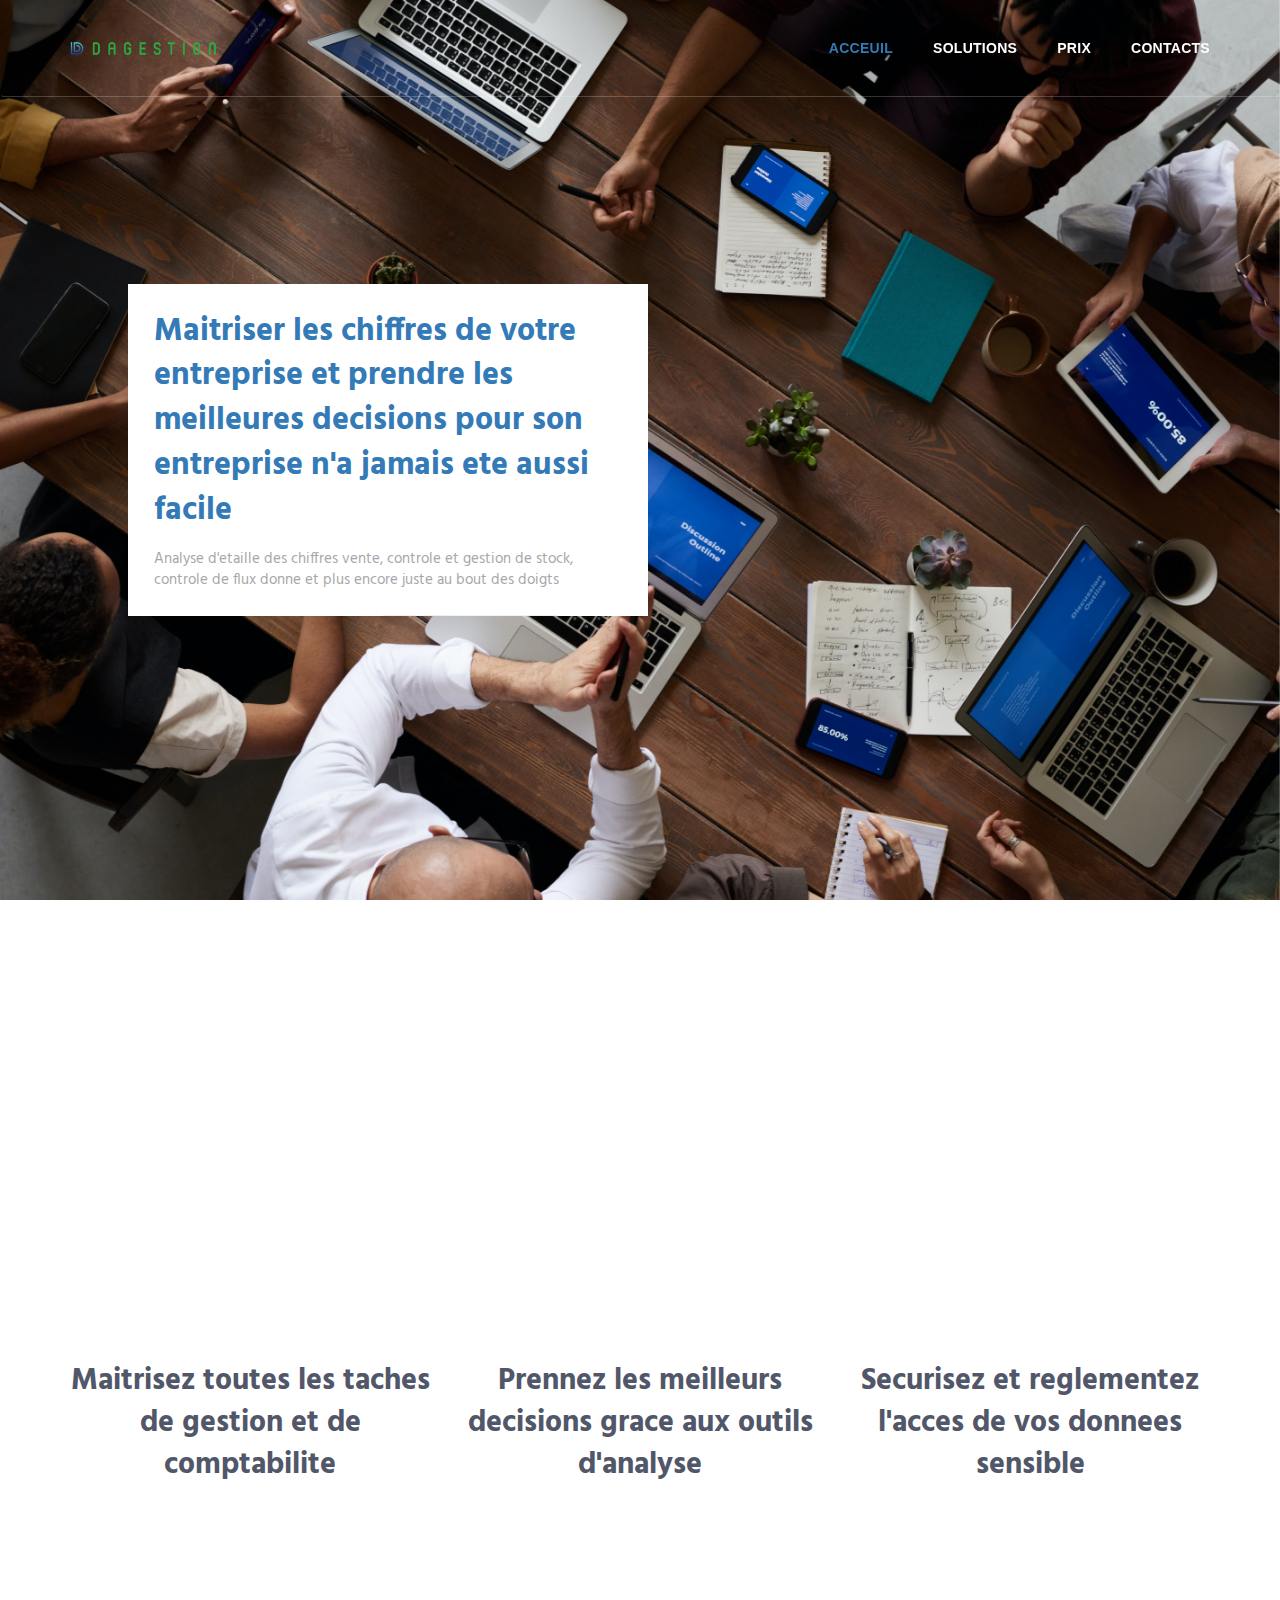
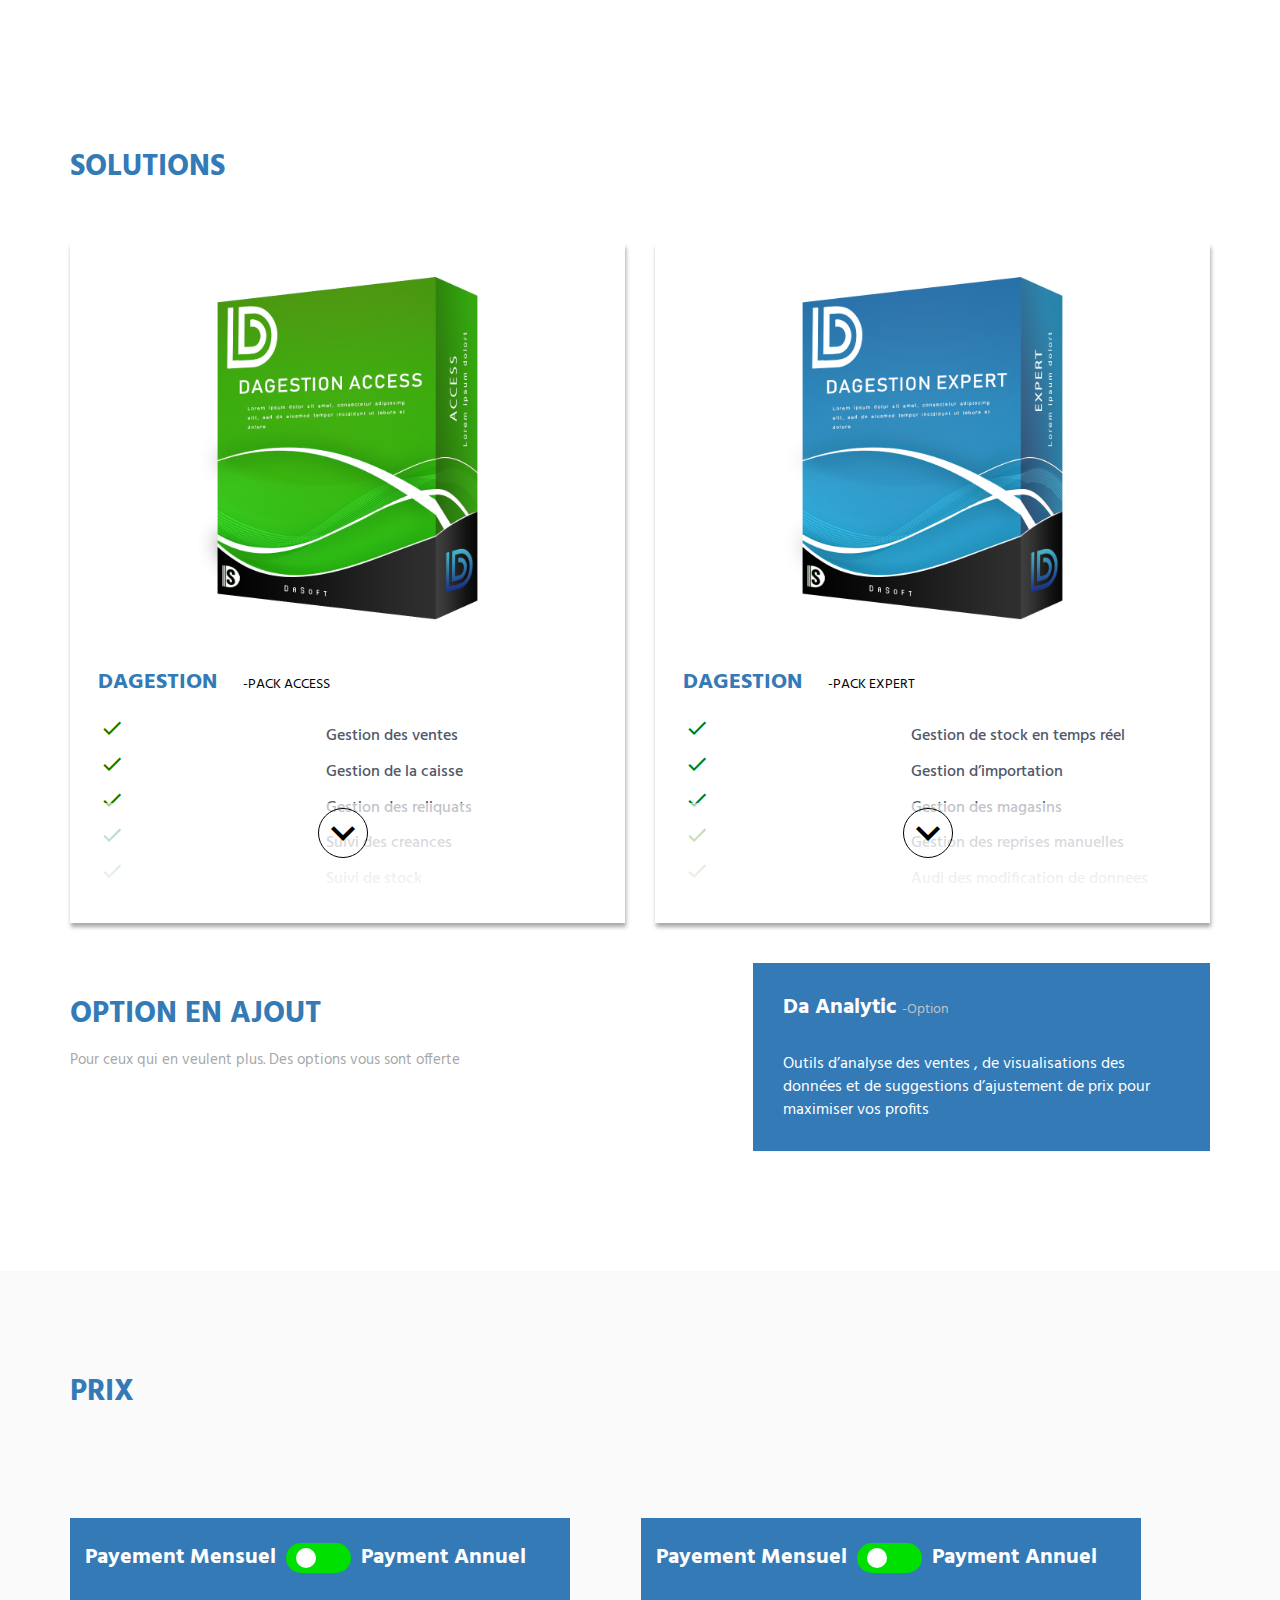
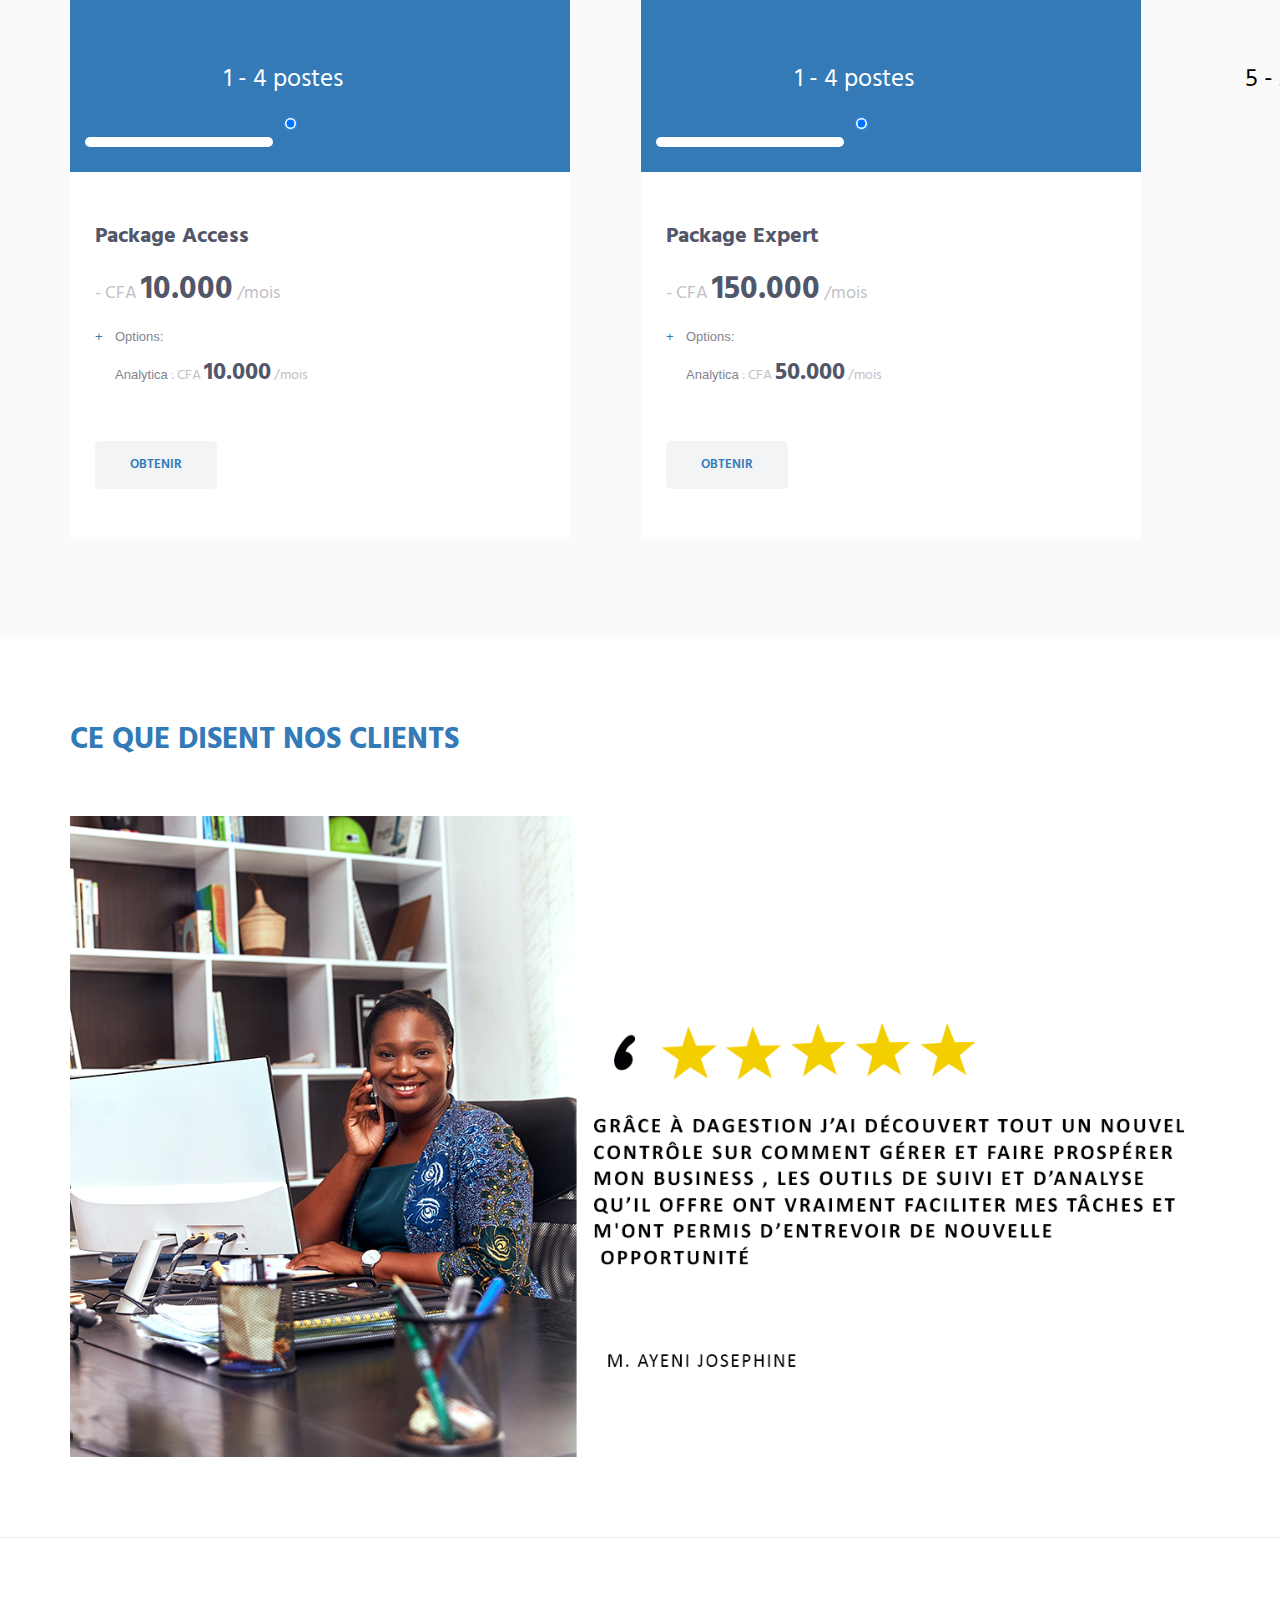
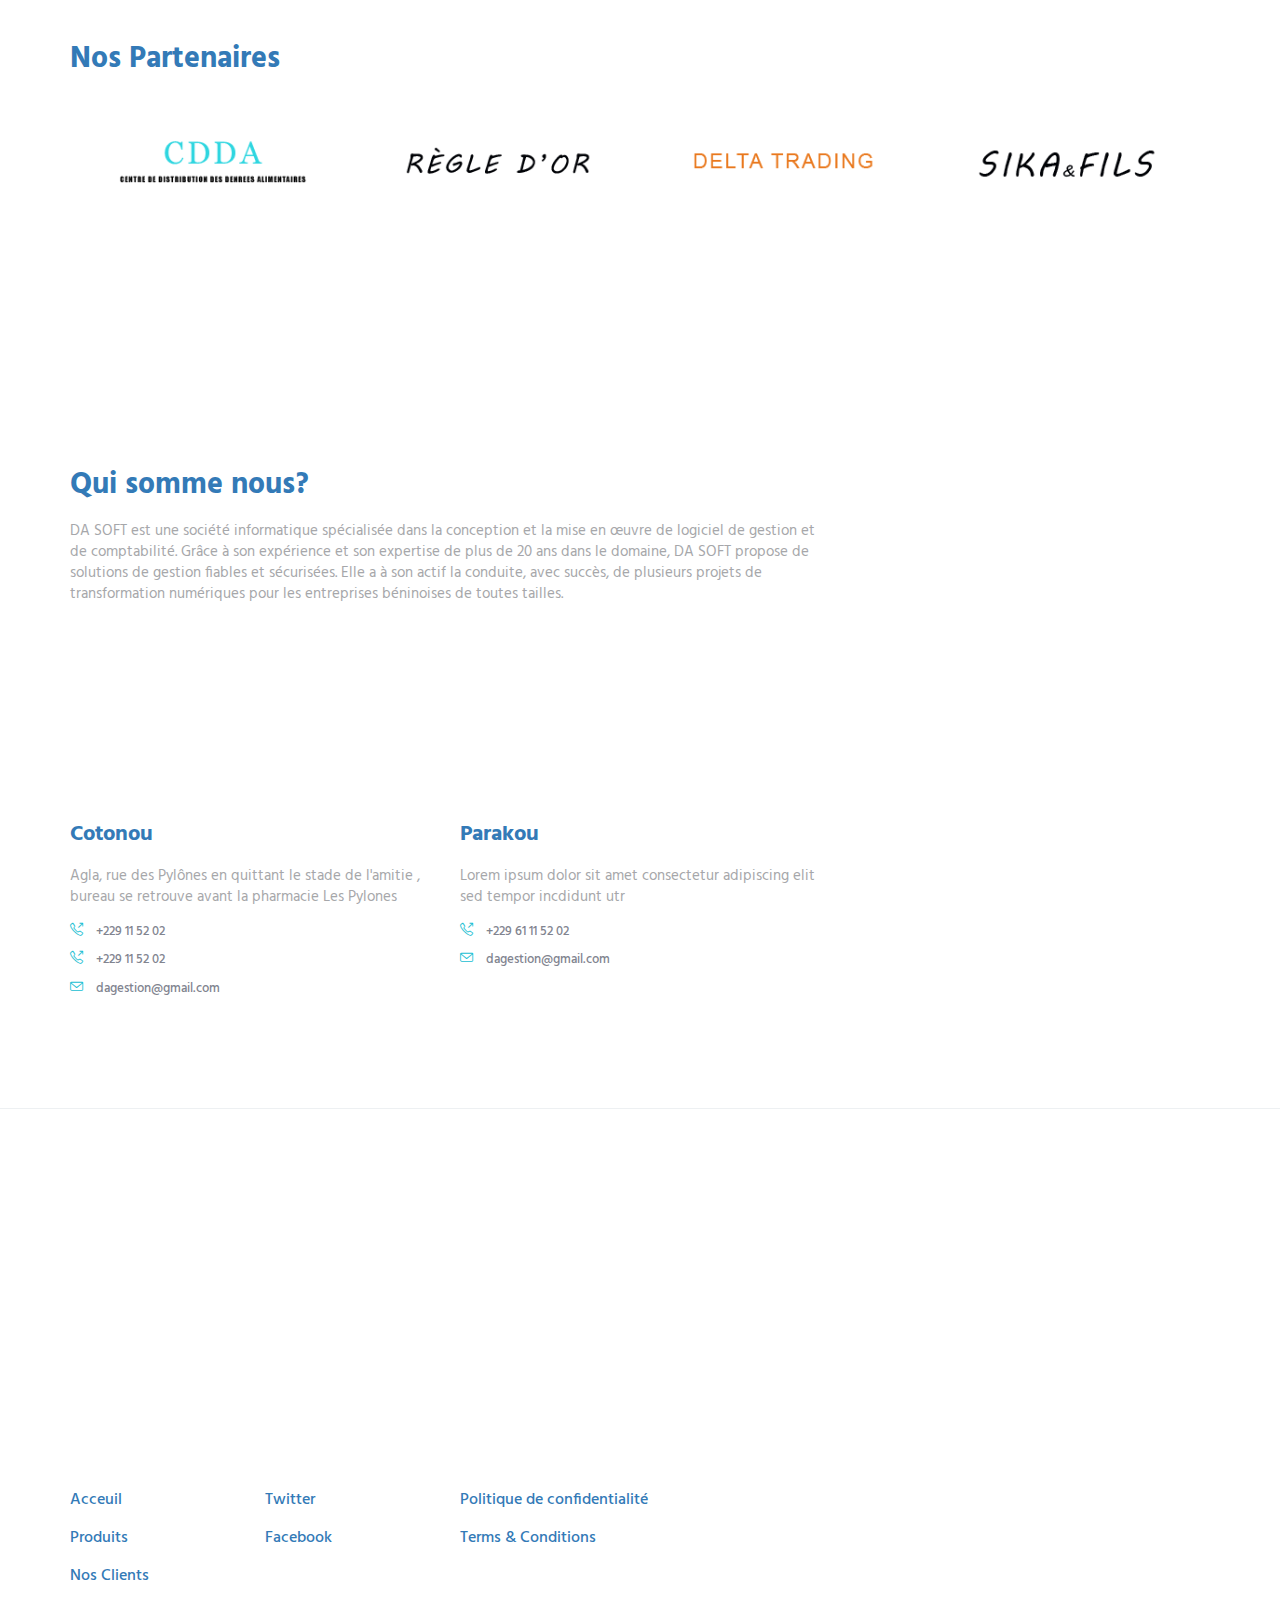
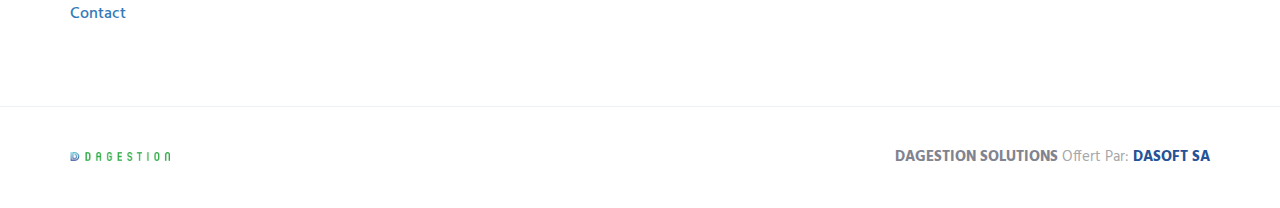
==== commit 17bf237d: "ui update" ====
--- a/index.html
+++ b/index.html
@@ -70,46 +70,10 @@
         </nav>
     </header>
 
-    <!-- <div id="carousel-example-generic" class="carousel slide" data-ride="carousel">
-            <div class="container">
-                <ol class="carousel-indicators">
-                    <li data-target="#carousel-example-generic" data-slide-to="0" class="active"></li>
-                    <li data-target="#carousel-example-generic" data-slide-to="1"></li>
-                </ol>
-            </div>
-
-            <div class="carousel-inner" role="listbox">
-                <div class="item active">
-                    <img class="img-responsive" src="img/1920x1080/01.jpg" alt="Slider Image">
-                    <div class="container">
-                        <div class="carousel-centered">
-                            <div class="margin-b-40">
-                                <h1 class="carousel-title">Hi-End Solutions</h1>
-                                <p class="color-white">Lorem ipsum dolor amet consectetur adipiscing dolore magna aliqua <br/> enim minim estudiat veniam siad venumus dolore</p>
-                            </div>
-                            <a href="#" class="btn-theme btn-theme-sm btn-white-brd text-uppercase">Details</a>
-                        </div>
-                    </div>
-                </div>
-                <div class="item">
-                    <img class="img-responsive" src="img/1920x1080/02.jpg" alt="Slider Image">
-                    <div class="container">
-                        <div class="carousel-centered">
-                            <div class="margin-b-40">
-                                <h2 class="carousel-title">Personal Approach</h2>
-                                <p class="color-white">Lorem ipsum dolor amet consectetur adipiscing dolore magna aliqua <br/> enim minim estudiat veniam siad venumus dolore</p>
-                            </div>
-                            <a href="#" class="btn-theme btn-theme-sm btn-white-brd text-uppercase">Take a Tour</a>
-                        </div>
-                    </div>
-                </div>
-            </div>
-        </div> -->
     <div class="carousel">
         <div class="carousel-inner">
             <div class="item">
-                <img class="img-responsive" src="./img/produits/pexels-fauxels.jpg"
-                    alt="firt image bkground">
+                <img class="img-responsive" src="./img/produits/pexels-fauxels.jpg" alt="firt image bkground">
                 <div class="containe">
                     <div class="carousel-centered welcome-message">
                         <p class="moto">
@@ -118,13 +82,13 @@
                             n'a jamais ete aussi facile
                         </p>
                         <p>Analyse d'etaille des chiffres vente, controle et gestion de stock, controle de flux donne et
-                            plus encore just au bout des doigts</p>
-
-                    </div>
-                </div>
-            </div>
-        </div>
-
+                            plus encore juste au bout des doigts</p>
+
+                    </div>
+                </div>
+            </div>
+        </div>
+ 
     </div>
     <!--========== SLIDER ==========-->
 
@@ -344,28 +308,29 @@
                                                 <span id="option-price">10.000</span><span> /mois</span></span></li>
                                     </ul>
                                 </ul>
-                                <a id="myBtn1"
-                                    class="btn-theme btn-theme-sm btn-default-bg text-uppercase">Obtenir</a>
-                            </div>
-                        </div>
-                                    <!-- The Modal -->
-                                    <div id="myModal" class="modal">
-
-                                        <!-- Modal content -->
-                                        <div class="modal-content">
-                                            <span class="close">&times;</span>
-                                            <div>
-                                                <div><a href="tel:023336221" style="background-color: #337ab7; color: white;">Call</a>
-                                                <p class="info">+299 97978757</p>
-                                                </div>
-                                                <div>
-                                                    <a href="mailto:dagestion@gmail.com" style="background-color: #337ab7 ; color: white;">Email</a>
-                                                    <p> Dagestion@gmail.com</p>
-                                                </div>
-                                            </div>
-                                        </div>
-            
-                                    </div>
+                                <a id="myBtn1" class="btn-theme btn-theme-sm btn-default-bg text-uppercase">Obtenir</a>
+                            </div>
+                        </div>
+                        <!-- The Modal -->
+                        <div id="myModal" class="modal">
+
+                            <!-- Modal content -->
+                            <div class="modal-content">
+                                <span class="close">&times;</span>
+                                <div>
+                                    <div><a href="tel:+229 11 52 02"
+                                            style="background-color: #337ab7; color: white;">Call</a>
+                                        <p class="info">+299 11 52 02</p>
+                                    </div>
+                                    <div>
+                                        <a href="mailto:dagestion@gmail.com"
+                                            style="background-color: #337ab7 ; color: white;">Email</a>
+                                        <p> dagestion@gmail.com</p>
+                                    </div>
+                                </div>
+                            </div>
+
+                        </div>
                         <!-- End Pricing -->
                     </div>
                     <div class="col-sm-6 sm-margin-b-2">
@@ -426,8 +391,7 @@
                                                 <span id="option-price">50.000</span><span> /mois</span></span></li>
                                     </ul>
                                 </ul>
-                                <a id="myBtn2" 
-                                    class="btn-theme btn-theme-sm btn-default-bg text-uppercase">Obtenir</a>
+                                <a id="myBtn2" class="btn-theme btn-theme-sm btn-default-bg text-uppercase">Obtenir</a>
                             </div>
                         </div>
                         <!-- End Pricing -->
@@ -457,7 +421,8 @@
                         <!-- Work -->
                         <div class="work work-popup-trigger">
                             <div class="work-overlay">
-                                <img class="full-width img-responsive" src="img/800x400/temoignage.png" alt="Portfolio Image">
+                                <img class="full-width img-responsive" src="img/800x400/temoignage.png"
+                                    alt="Portfolio Image">
                             </div>
                             <div class="work-popup-overlay">
                                 <div class="work-popup-content">
@@ -500,7 +465,7 @@
                         </div>
                         <!-- End Work -->
                     </div>
-                   
+
                     <div class="masonry-grid-sizer col-xs-6 col-sm-6 col-md-1"></div>
 
                 </div>
@@ -511,6 +476,8 @@
         <!-- Clients -->
         <div class="content-lg container">
             <!-- Swiper Clients -->
+            <h2>Nos Partenaires</h2>
+
             <div class="swiper-slider swiper-clients">
                 <!-- Swiper Wrapper -->
                 <div style="display: flex; flex-wrap: wrap; justify-content: space-around;">
@@ -520,7 +487,7 @@
                     <!-- <div class="swiper-slide">
                         <img class="swiper-clients-img" src="img/clients/02.png" alt="Clients Logo">
                     </div> -->
-                    
+
                     <div style="padding: 10px;">
                         <img class="swiper-clients-img" src="img/clients/or.png" alt="Clients Logo">
                     </div>
@@ -545,12 +512,12 @@
                 <div class="col-md-8 col-sm-5 md-margin-b-60">
                     <div class="margin-t-50 margin-b-30">
                         <h2>Qui somme nous?</h2>
-                        <p>DASOFT est une société specialise dans l'accompagnement des entreprises a travers,
-                            consectetur
-                            adipisicing elit, sed do eiusmod tempor incididunt ut labore et dolore magna aliqua. Ut enim
-                            ad
-                            minim veniam, quis nostrud exercitation ullamco laboris nisi ut aliquip ex ea commodo
-                            consequat.
+                        <p>
+                            DA SOFT est une société informatique spécialisée dans la conception et la mise en
+                            œuvre de logiciel de gestion et de comptabilité. Grâce à son expérience et son expertise
+                            de plus de 20 ans dans le domaine, DA SOFT propose de solutions de gestion fiables et
+                            sécurisées. Elle a à son actif la conduite, avec succès, de plusieurs projets de
+                            transformation numériques pour les entreprises béninoises de toutes tailles.
                         </p>
                     </div>
                     <!-- <a href="#" class="btn-theme btn-theme-sm btn-white-bg text-uppercase">More...</a> -->
@@ -570,9 +537,9 @@
                         <p>Agla, rue des Pylônes en quittant le stade de l'amitie , bureau se retrouve avant la
                             pharmacie Les Pylones</p>
                         <ul class="list-unstyled contact-list">
-                            <li><i class="margin-r-10 color-base icon-call-out"></i> +229 95 95 85 01</li>
-                            <li><i class="margin-r-10 color-base icon-call-out"></i> +229 97 21 92 81</li>
-                            <li><i class="margin-r-10 color-base icon-envelope"></i> info@dagestion.com</li>
+                            <li><i class="margin-r-10 color-base icon-call-out"></i> +229 11 52 02</li>
+                            <li><i class="margin-r-10 color-base icon-call-out"></i> +229 11 52 02</li>
+                            <li><i class="margin-r-10 color-base icon-envelope"></i> dagestion@gmail.com</li>
                         </ul>
                     </div>
                     <!-- End Contact List -->
@@ -582,8 +549,8 @@
                         <h3><a href="http://ft-seo.ch/">Parakou</a></h3>
                         <p>Lorem ipsum dolor sit amet consectetur adipiscing elit sed tempor incdidunt utr</p>
                         <ul class="list-unstyled contact-list">
-                            <li><i class="margin-r-10 color-base icon-call-out"></i> +229 95 95 85 01</li>
-                            <li><i class="margin-r-10 color-base icon-envelope"></i> info@dagestion.com</li>
+                            <li><i class="margin-r-10 color-base icon-call-out"></i> +229 61 11 52 02</li>
+                            <li><i class="margin-r-10 color-base icon-envelope"></i> dagestion@gmail.com</li>
                         </ul>
                     </div>
                     <!-- End Contact List -->
@@ -666,7 +633,8 @@
                 </div>
                 <div class="col-xs-6 text-right">
                     <p class="margin-b-0"><a class="fweight-700" href="#">DAGESTION SOLUTIONS</a> Offert Par:
-                        <a class="fweight-700" href="http://ft-seo.ch/" style="color: #255396;">DASOFT SA</a></p>
+                        <a class="fweight-700" href="http://ft-seo.ch/" style="color: #255396;">DASOFT SA</a>
+                    </p>
                 </div>
             </div>
             <!--// end row -->
--- a/css/custom.css
+++ b/css/custom.css
@@ -266,6 +266,12 @@
           padding-right: 25px;
       }
 
+      #products, #price, #dasoft {
+          padding-left: 15px;
+          padding-right: 15px;
+      }
+
+
       .product {
         white-space: nowrap;
         overflow: hidden;
@@ -340,7 +346,7 @@
 
   }
 
-  @media (max-width: 560px) {
+  @media (max-width: 559px) {
    
         /* Modal Content/Box */
         .modal-content {
@@ -350,6 +356,9 @@
             border: 1px solid #888;
             width: 85%; /* Could be more or less, depending on screen size */
             min-height: 30%;
+          }
+          .img-responsive-2 {
+              margin-top: 20%;
           }
   }
 
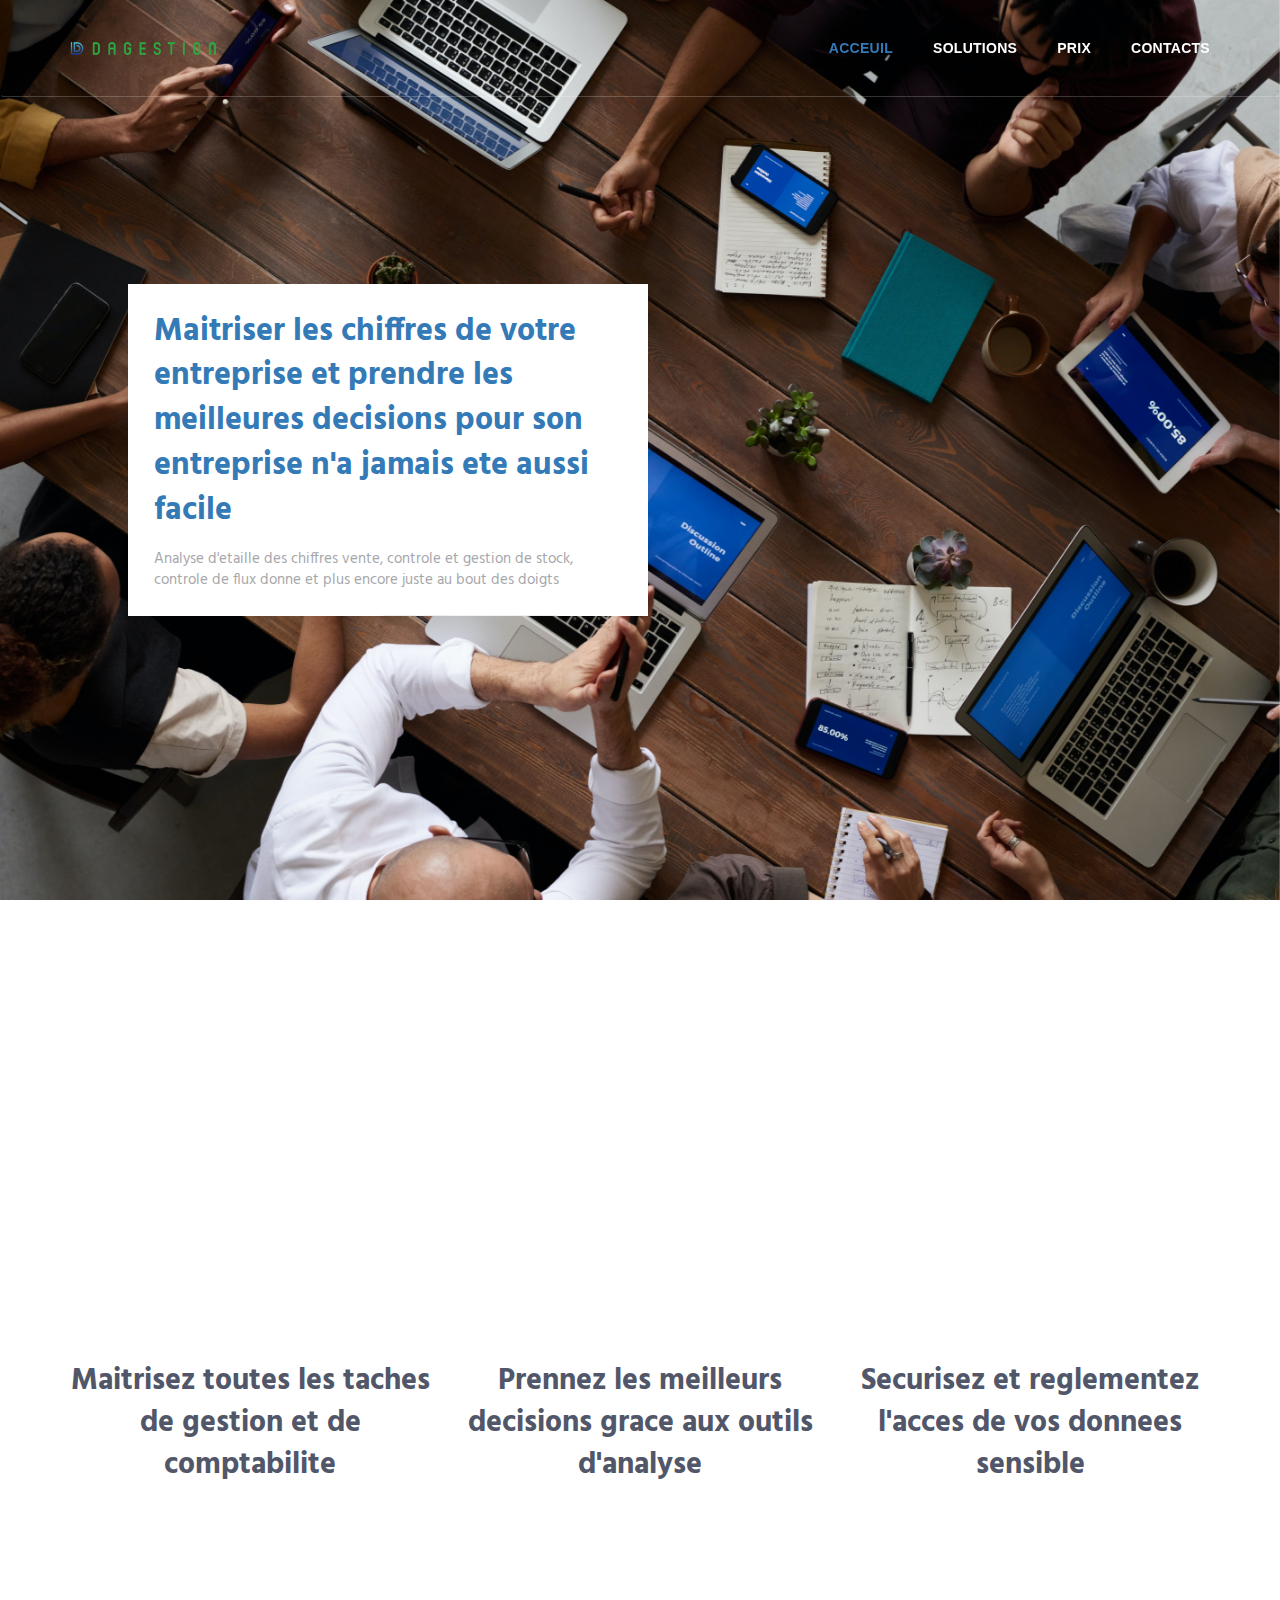
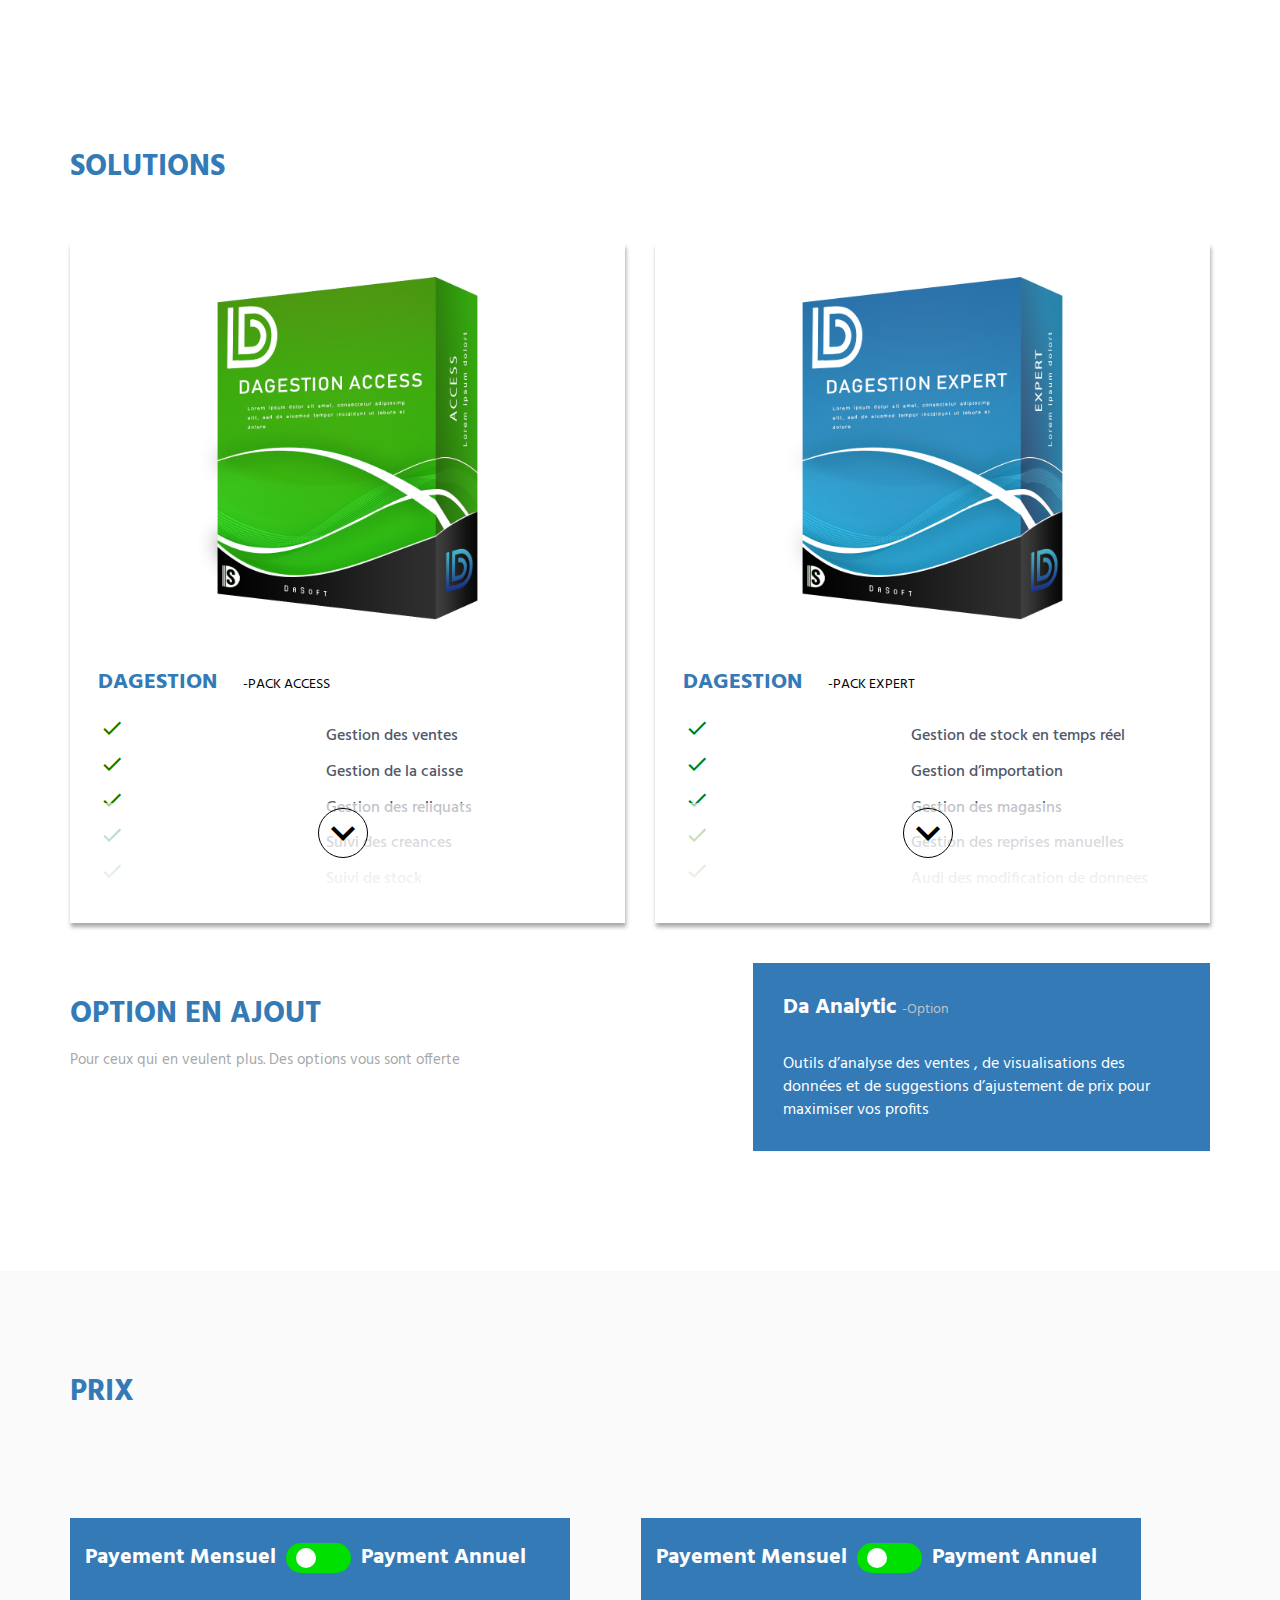
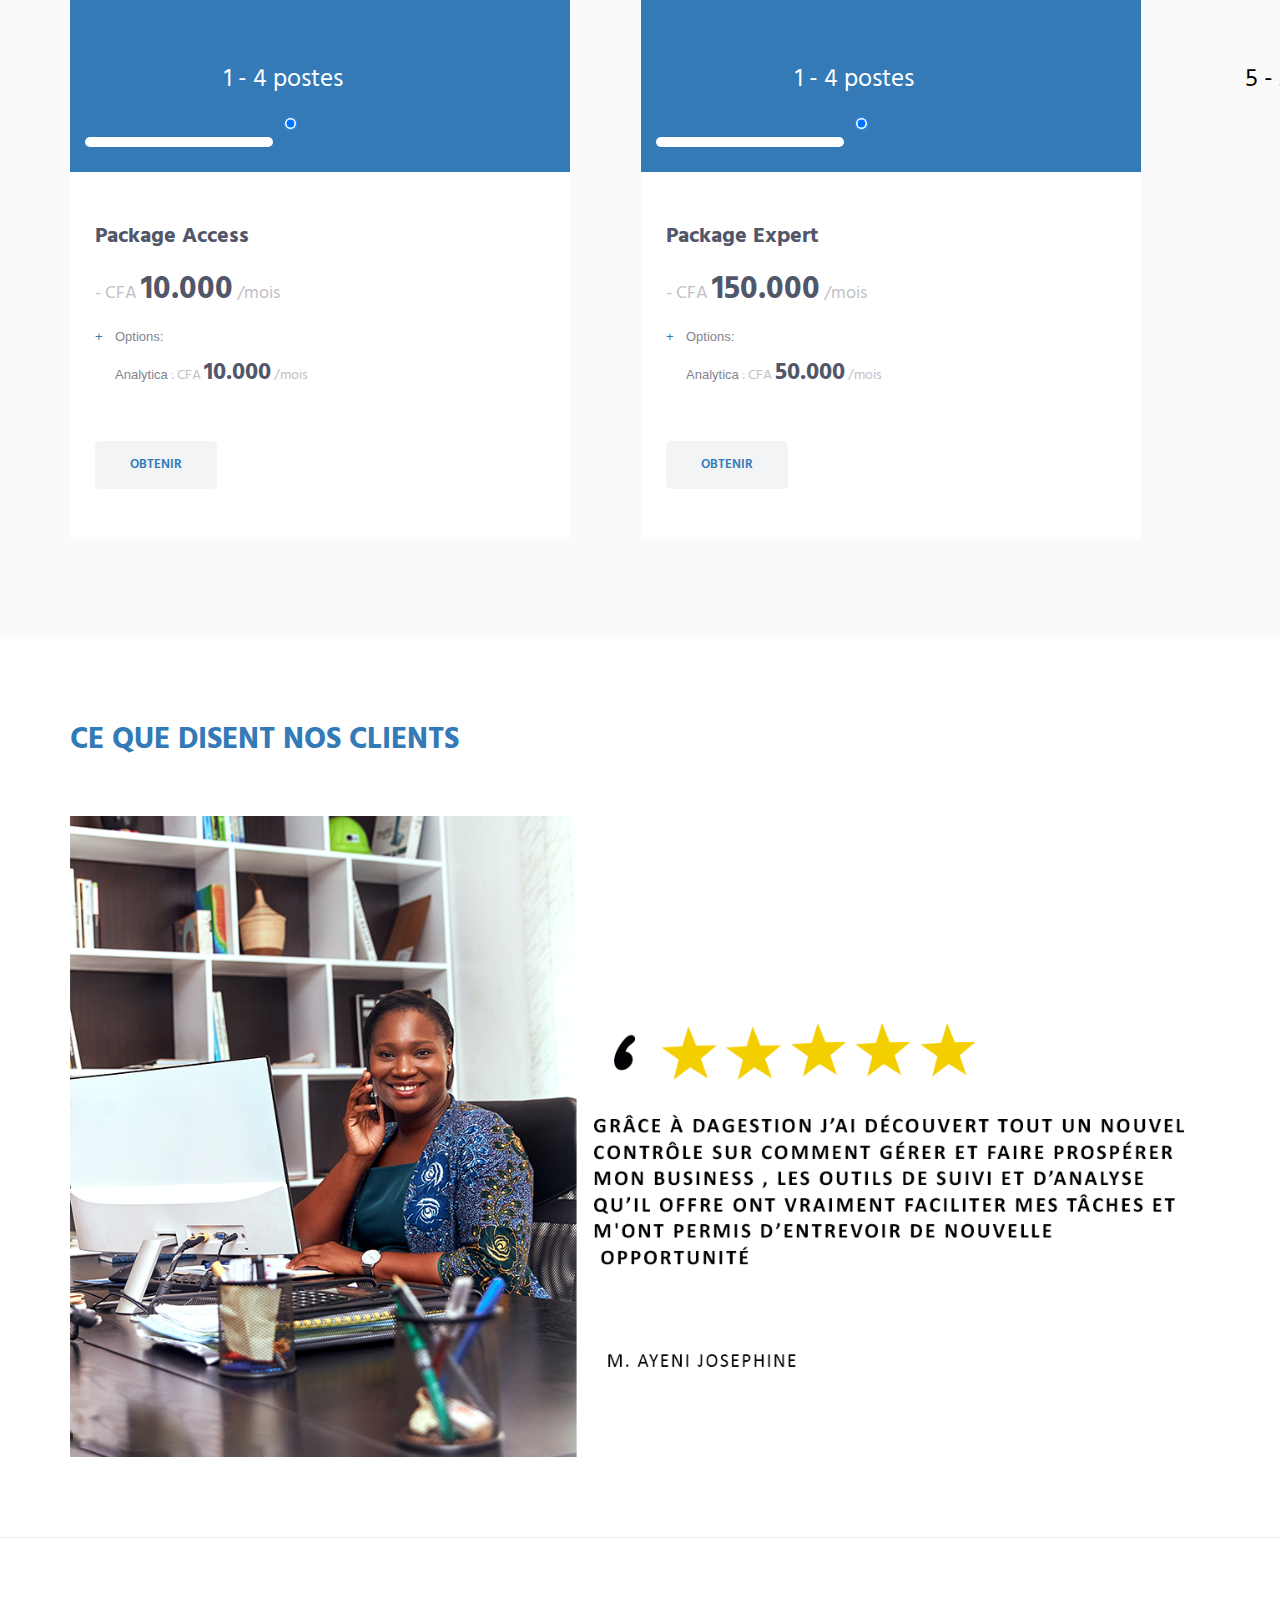
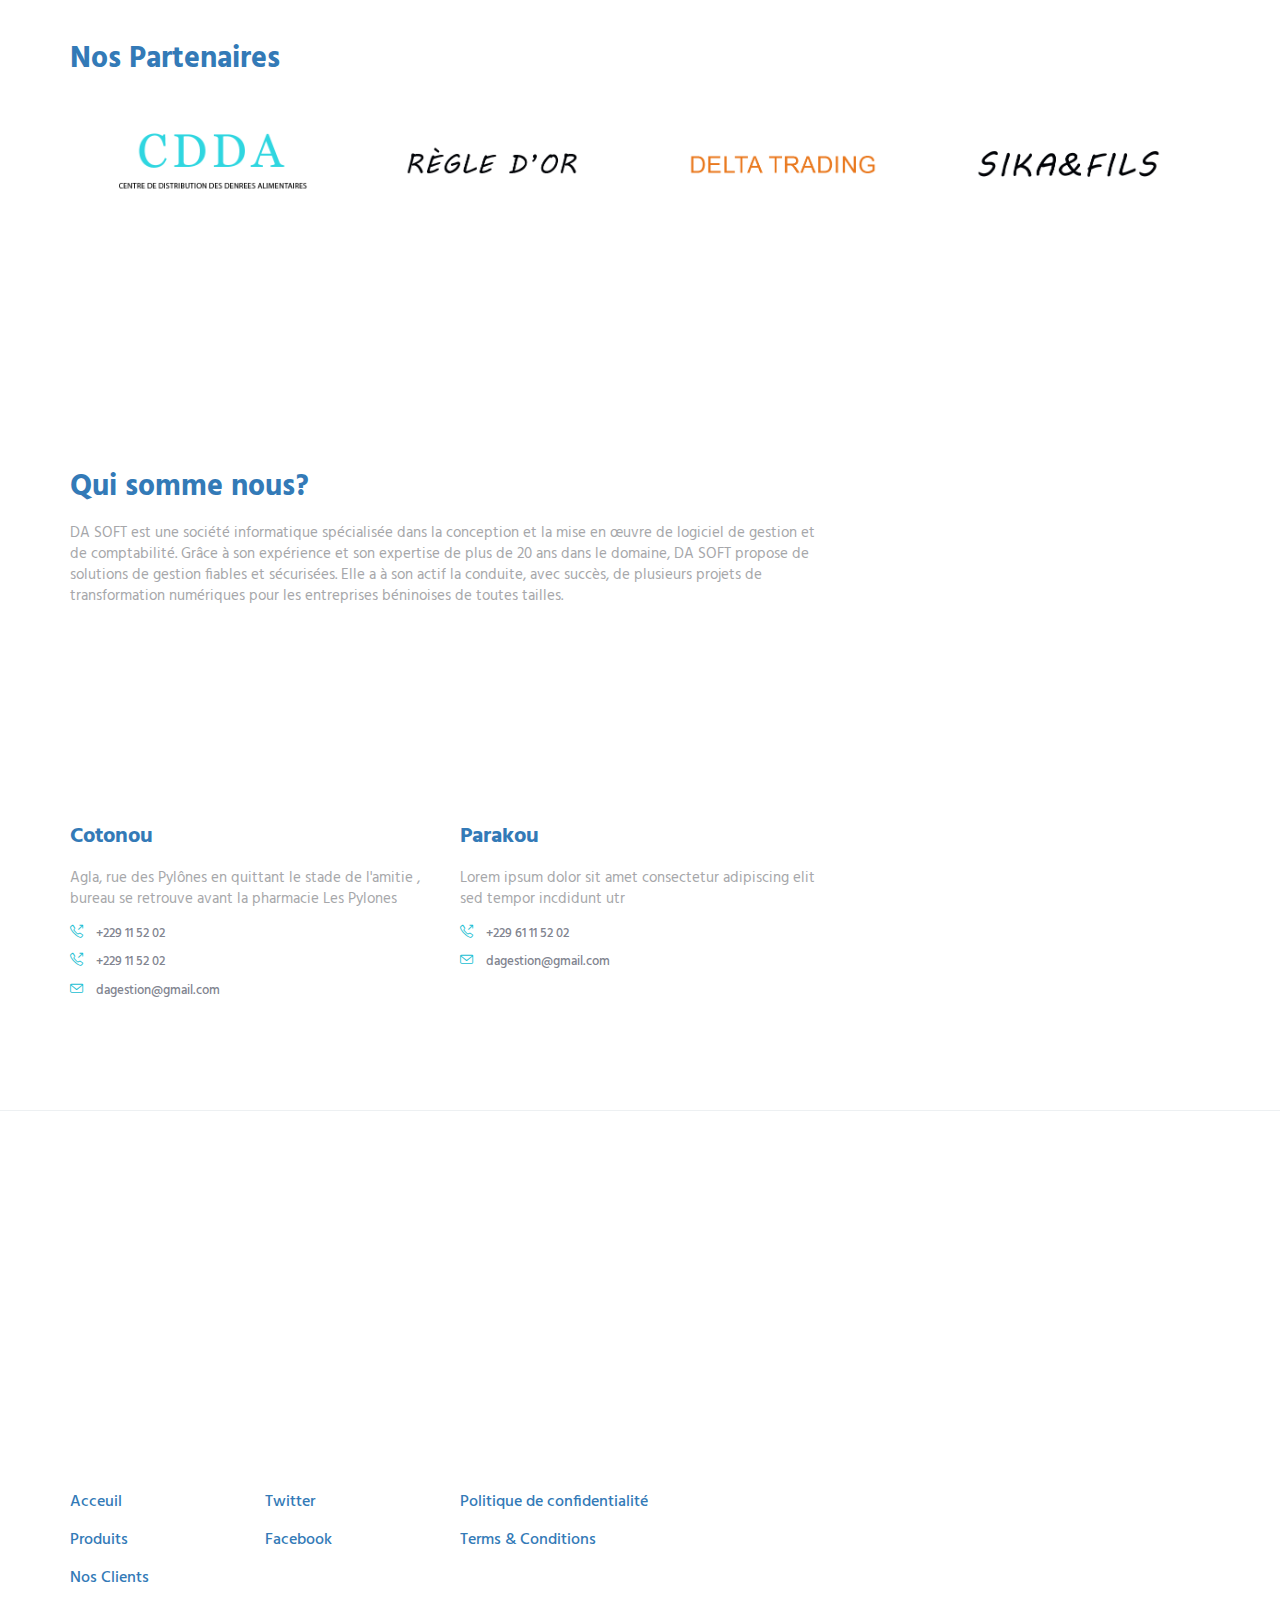
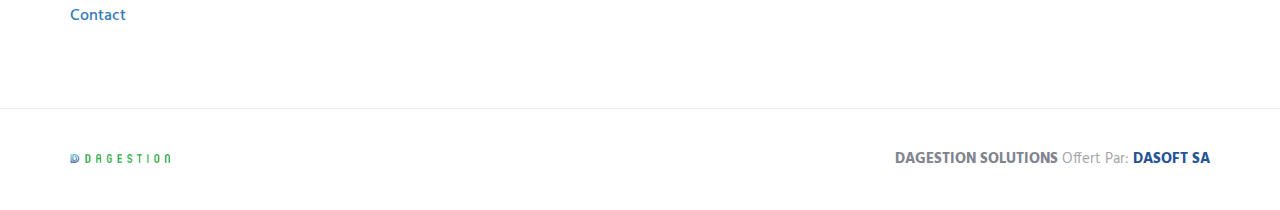
==== commit fa6bea1b: "ui update" ====
--- a/index.html
+++ b/index.html
@@ -100,21 +100,21 @@
             <div class="masonry-grid row">
                 <div class="masonry-grid-sizer col-xs-6 col-sm-6 col-md-1"></div>
                 <div class="masonry-grid-item col-xs-12 col-sm-6 col-md-4 sm-margin-b-30">
-                    <img class="full-width img-responsive wow fadeInUp" src="img/500x500/comptabilite.jpg"
+                    <img class="full-width img-responsive wow fadeInUp" src="img/500x500/comptabilite.png"
                         alt="Portfolio Image" data-wow-duration=".3" data-wow-delay=".2s">
                     <div class="margin-b-60">
                         <h2>Maitrisez toutes les taches de gestion et de comptabilite</h2>
                     </div>
                 </div>
                 <div class="masonry-grid-item col-xs-12 col-sm-6 col-md-4">
-                    <img class="full-width img-responsive wow fadeInUp" src="img/500x500/stats1.jpg"
+                    <img class="full-width img-responsive wow fadeInUp" src="img/500x500/stats1.png"
                         alt="Portfolio Image" data-wow-duration=".3" data-wow-delay=".3s">
                     <div class="margin-b-60">
                         <h2>Prennez les meilleurs decisions grace aux outils d'analyse</h2>
                     </div>
                 </div>
                 <div class="masonry-grid-item col-xs-12 col-sm-6 col-md-4">
-                    <img class="full-width img-responsive wow fadeInUp" src="img/500x500/secutite.jpg"
+                    <img class="full-width img-responsive wow fadeInUp" src="img/500x500/secutite.png"
                         alt="Portfolio Image" data-wow-duration=".3" data-wow-delay=".4s">
                     <div class="margin-t-60 margin-b-60">
                         <h2>Securisez et reglementez l'acces de vos donnees sensible</h2>
